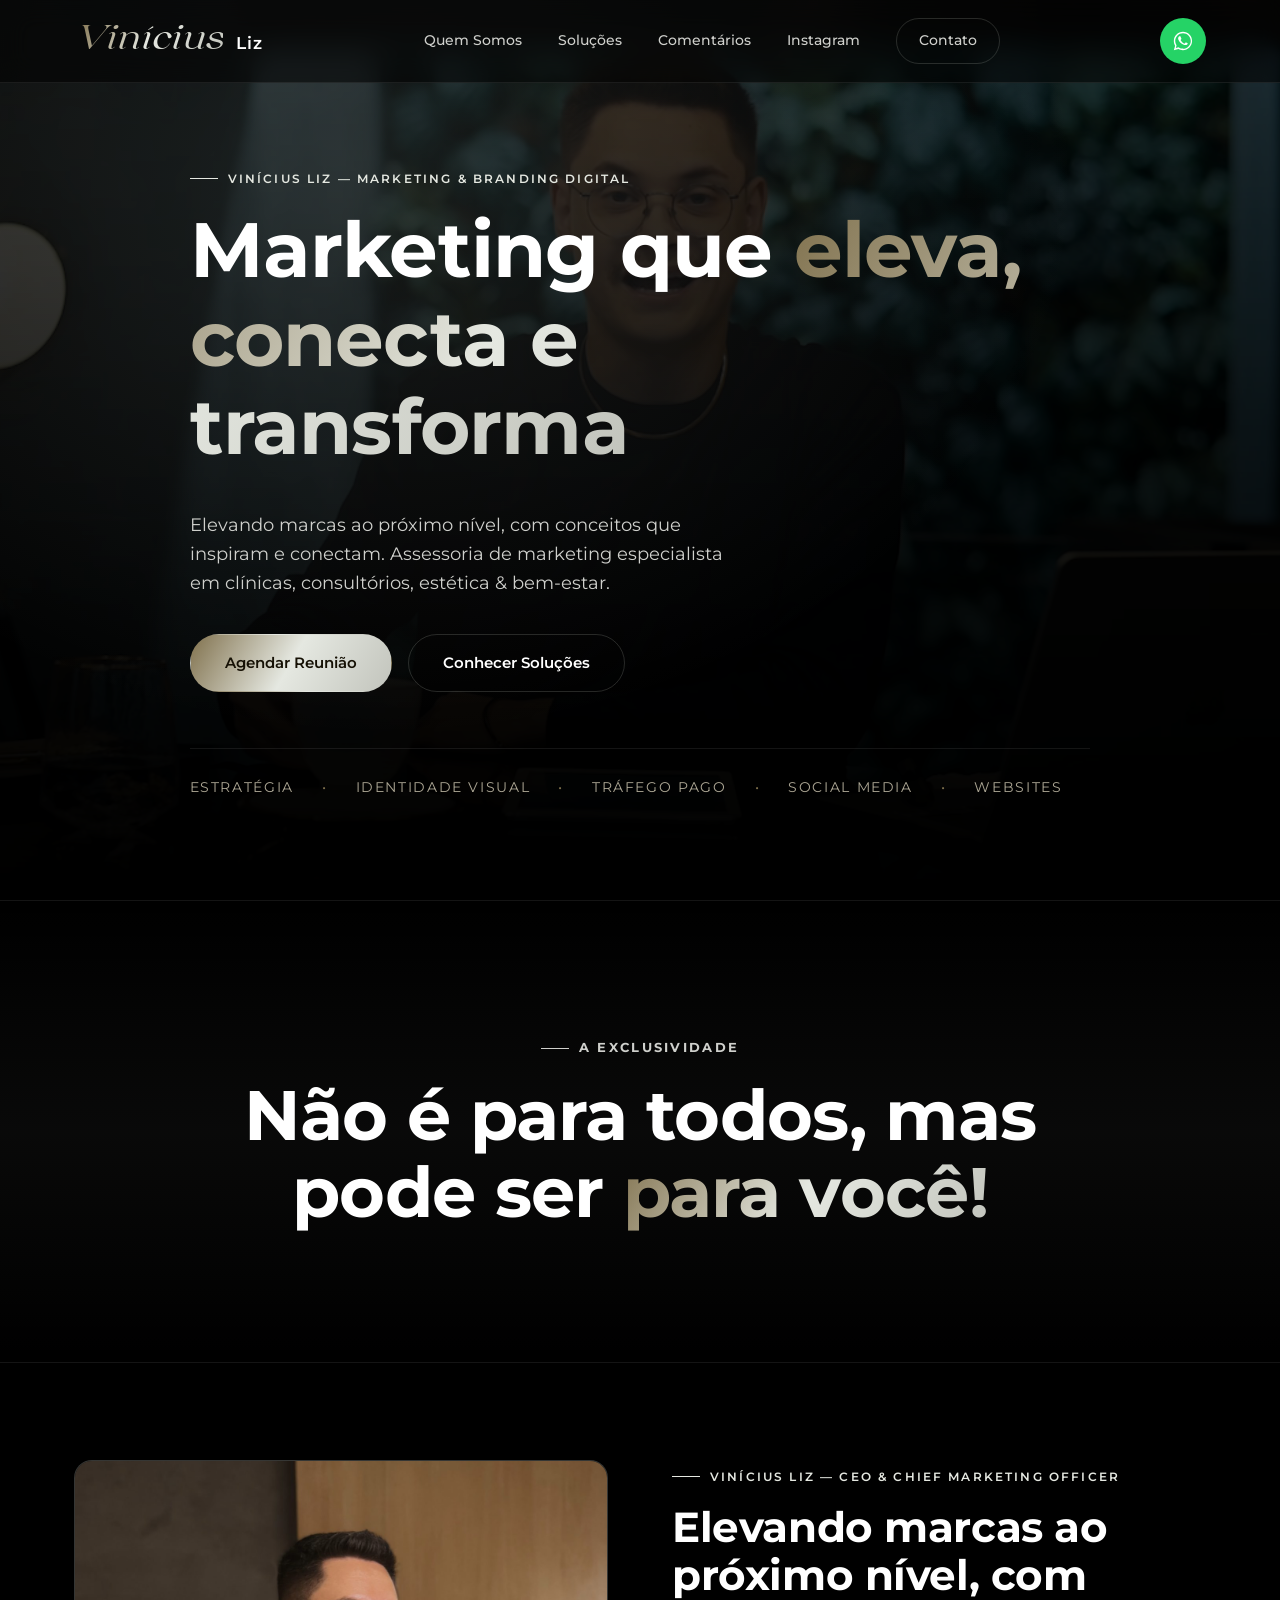
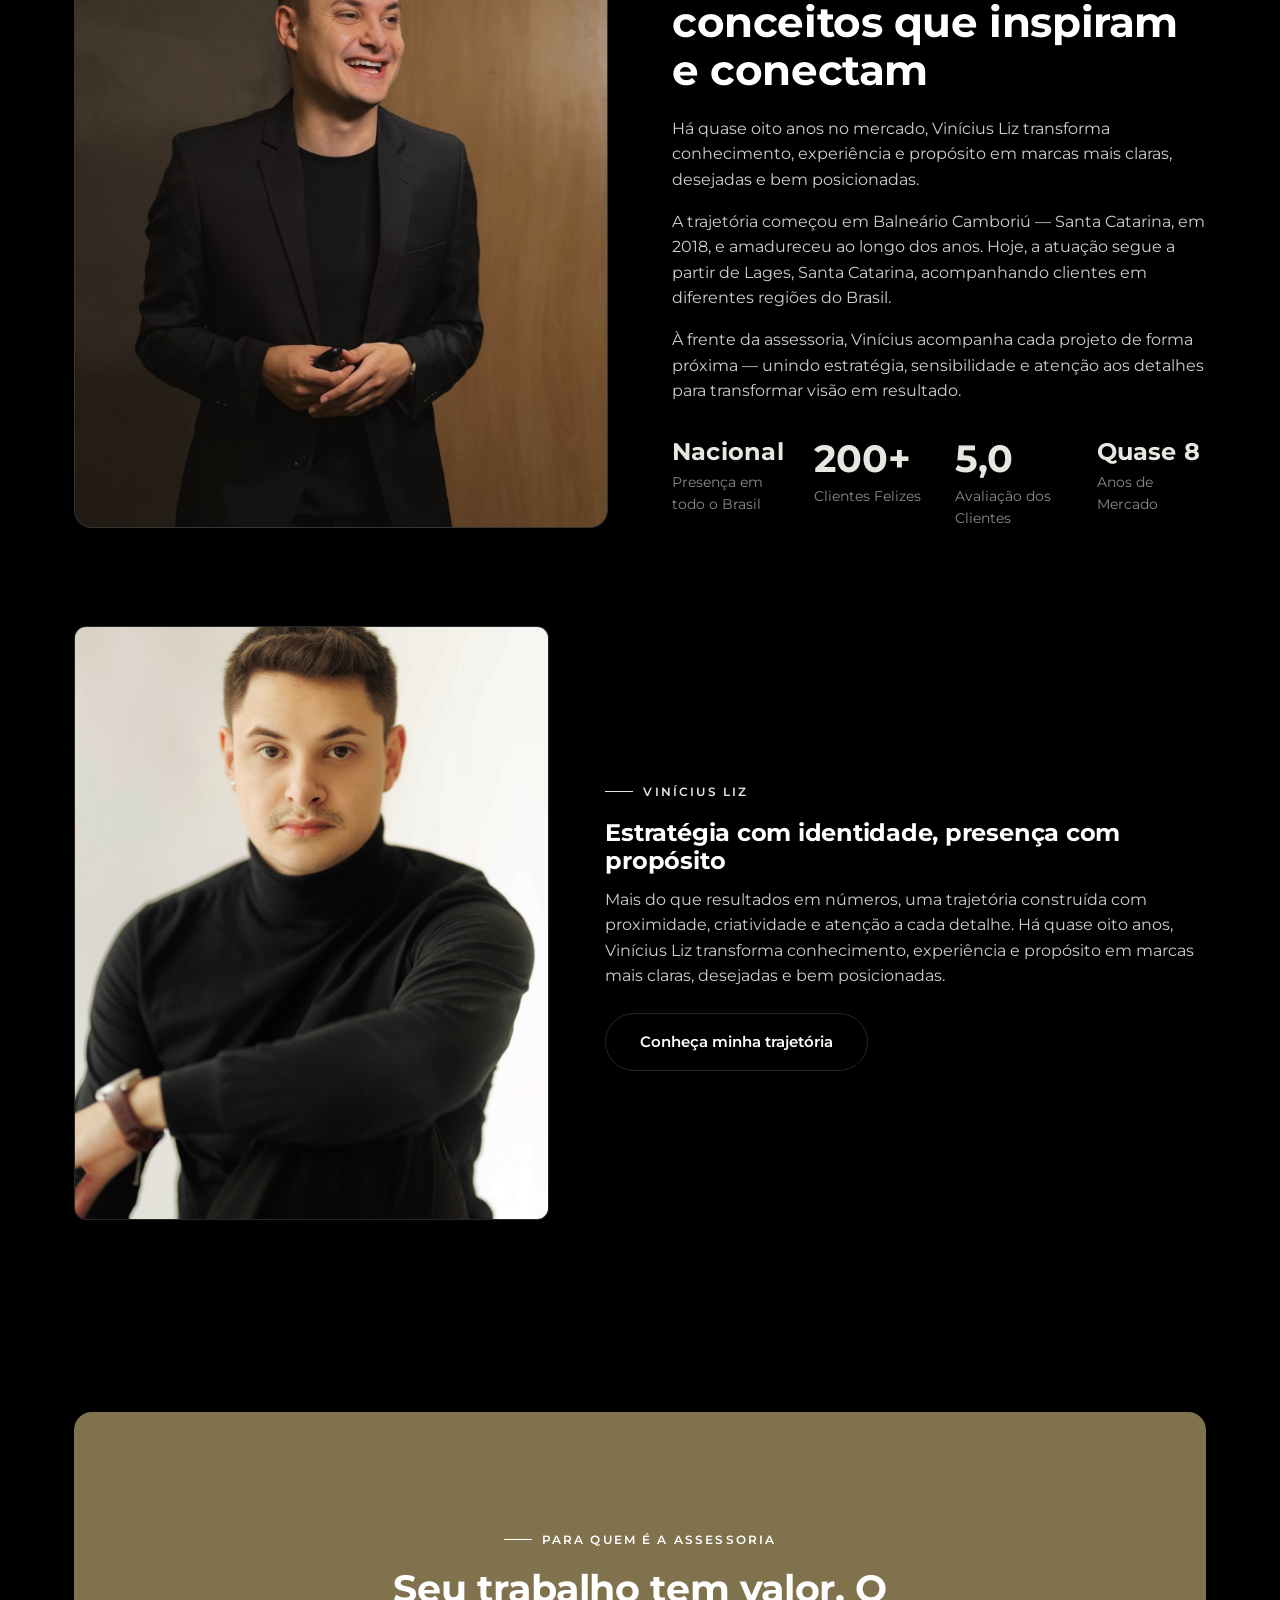
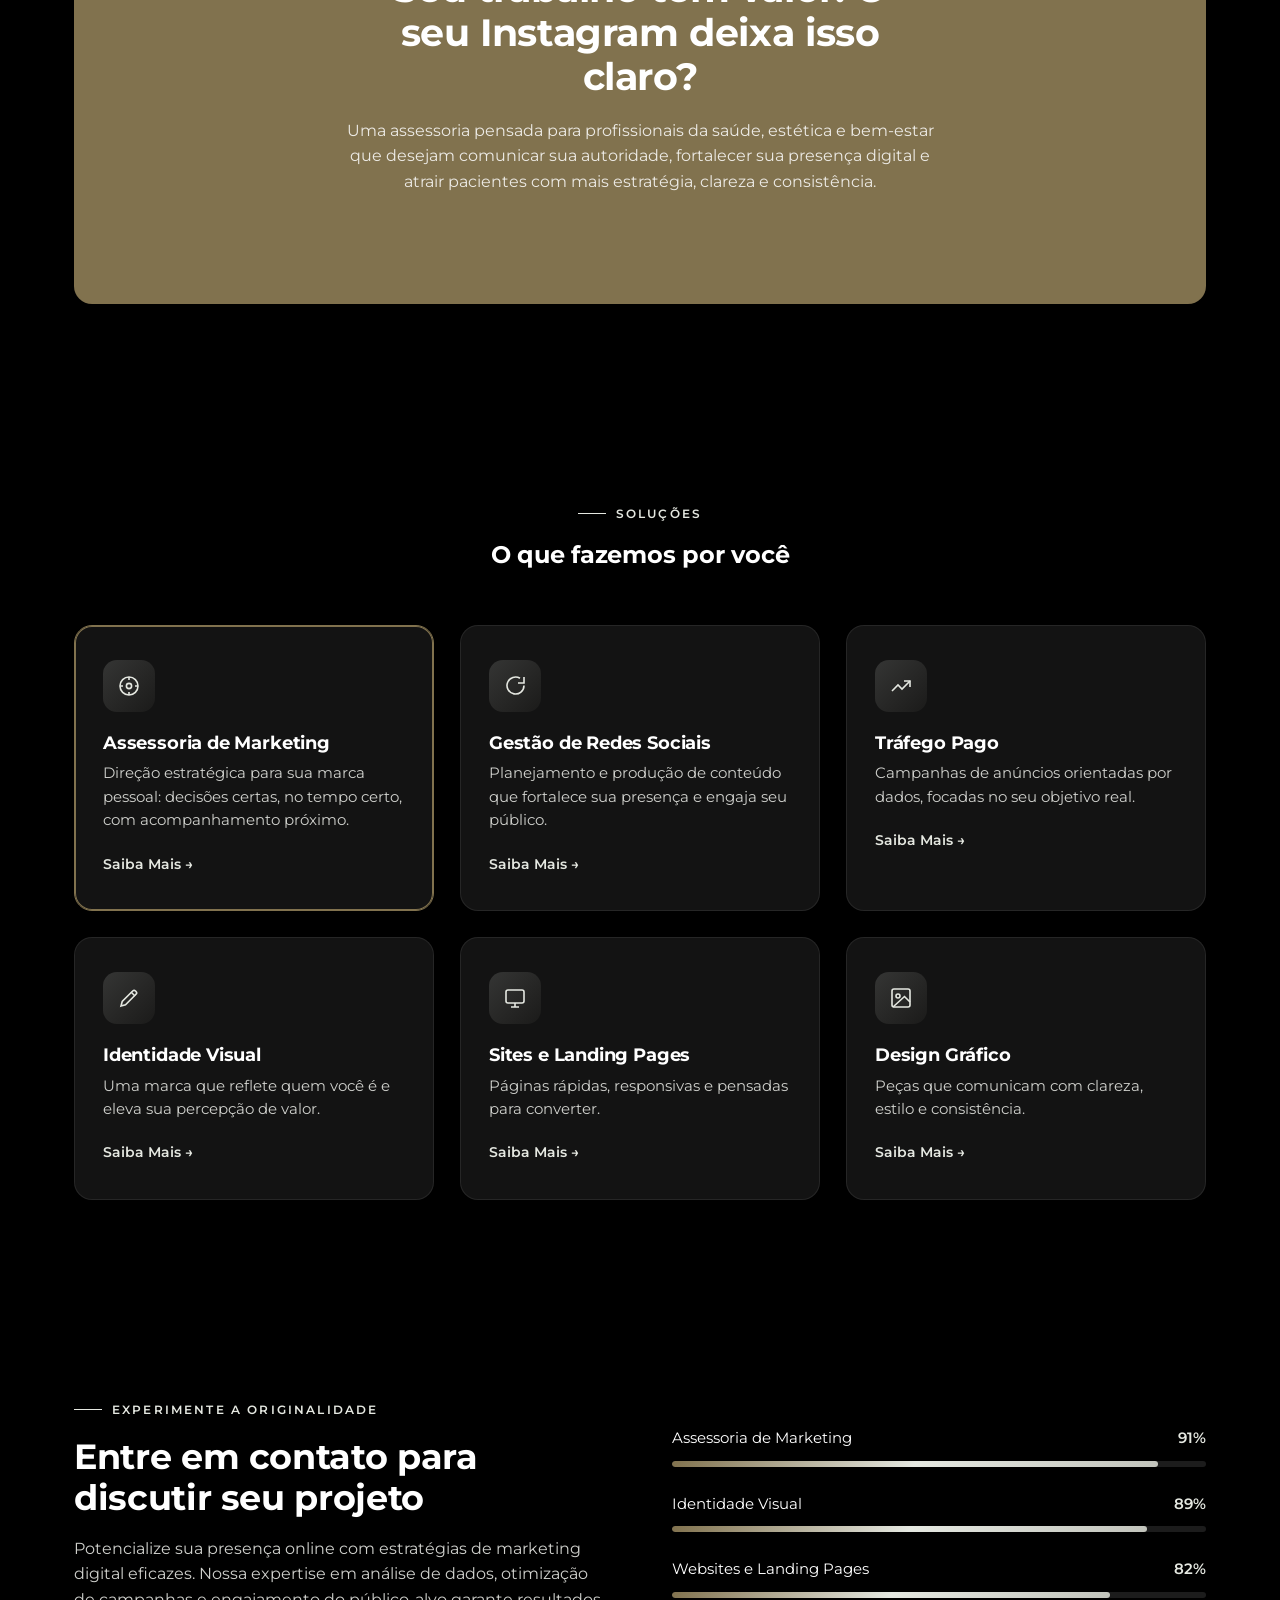
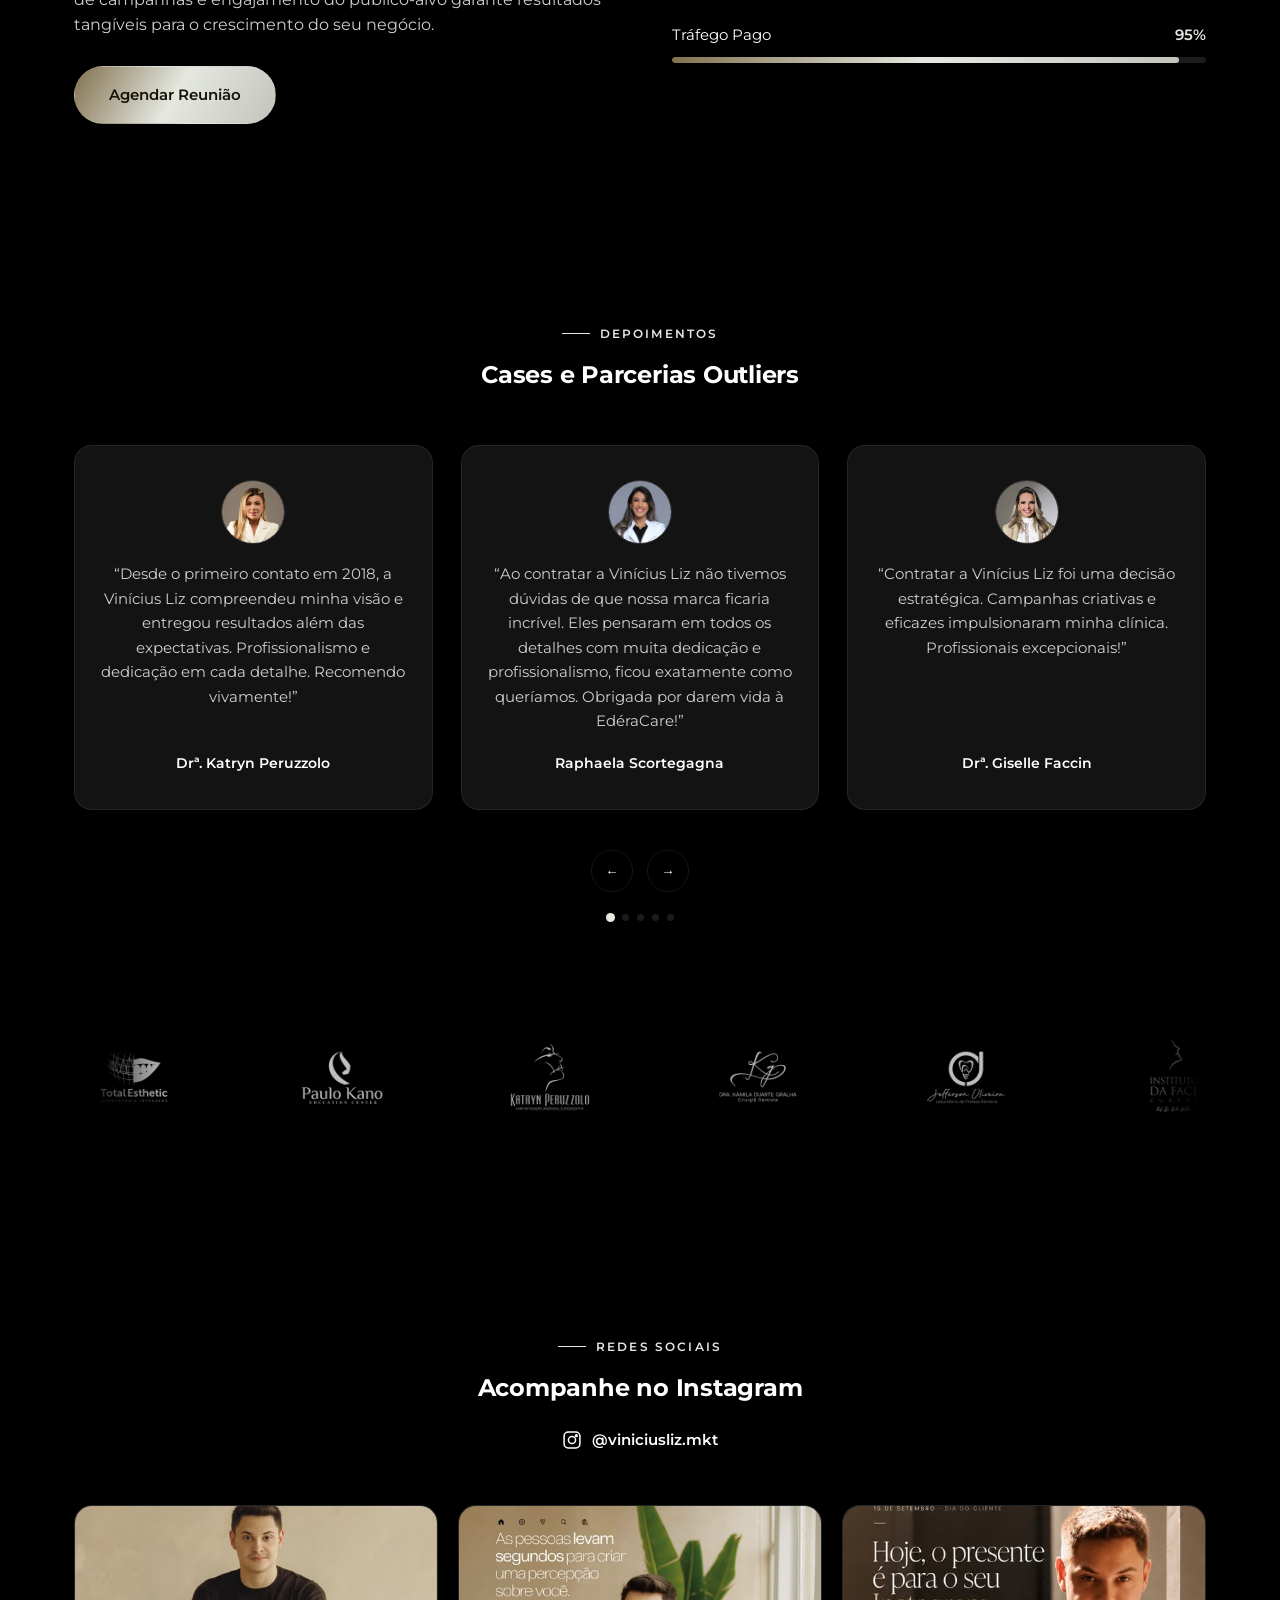
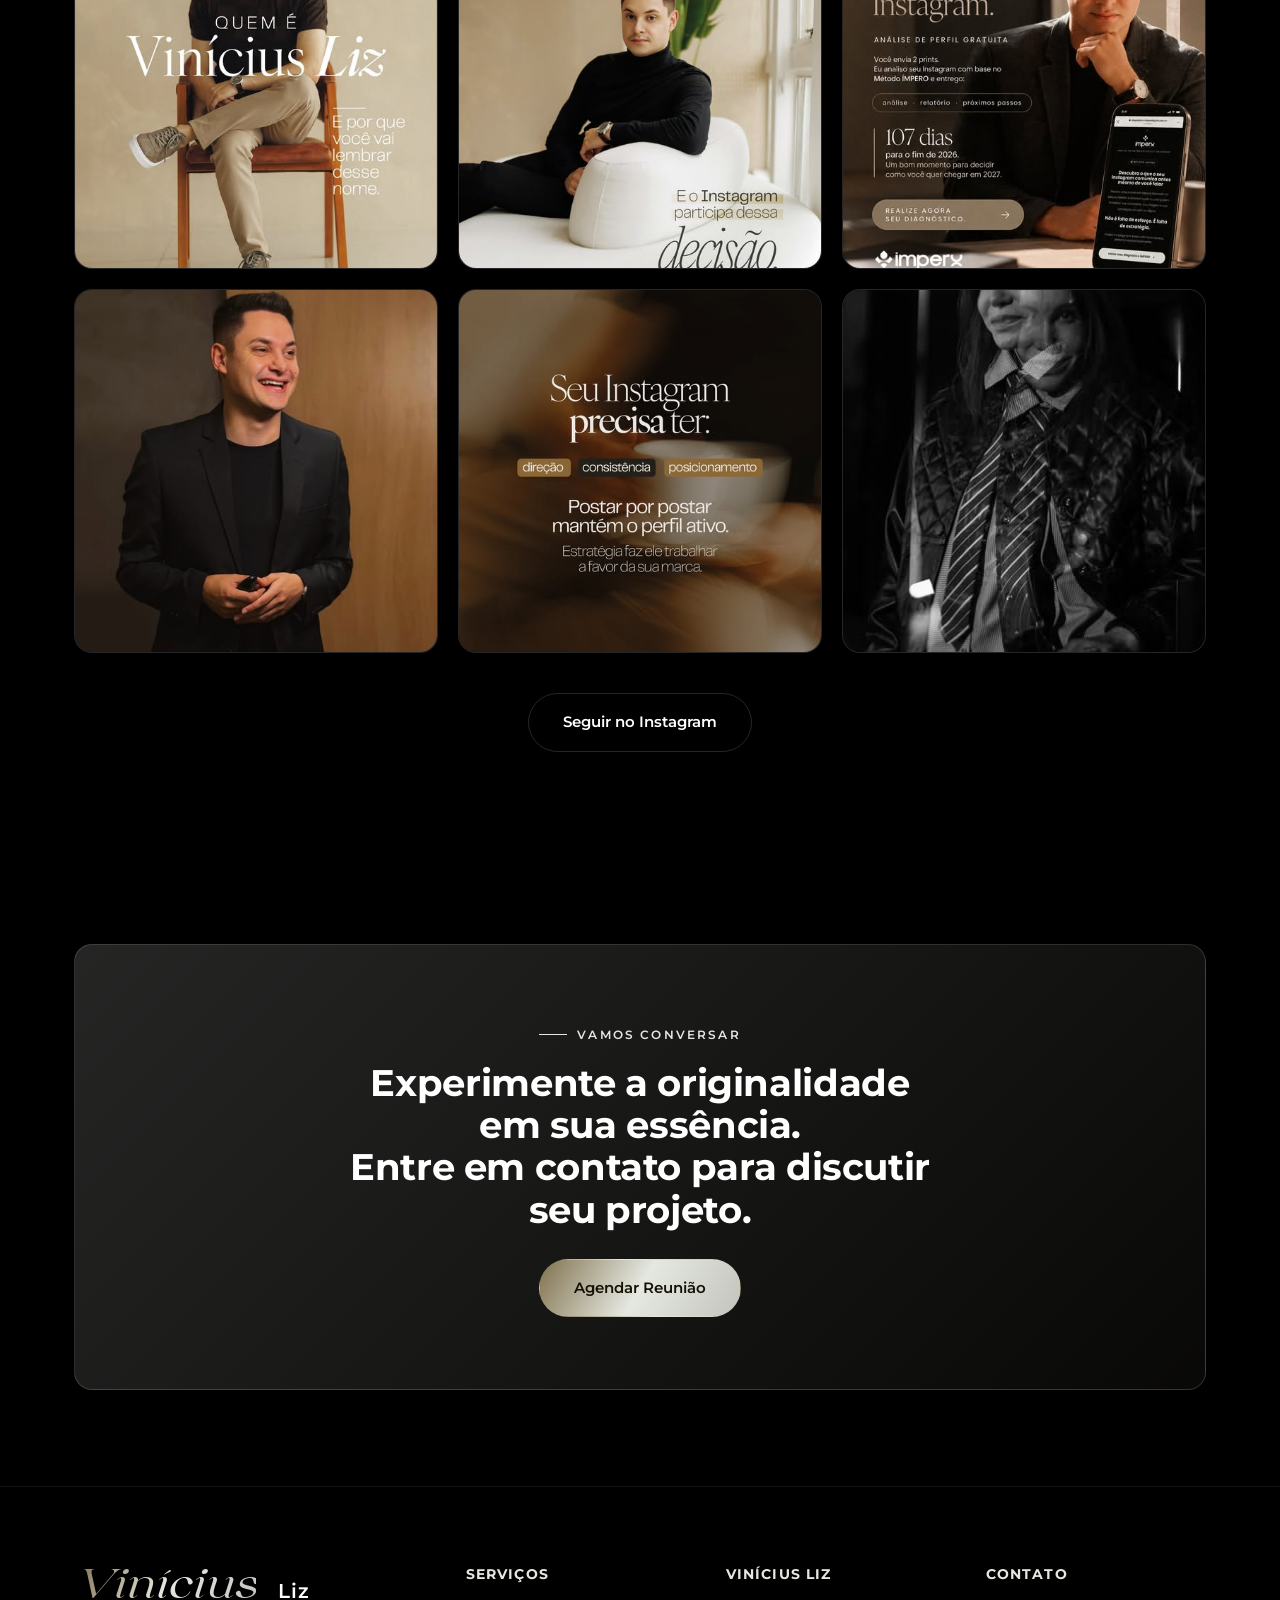
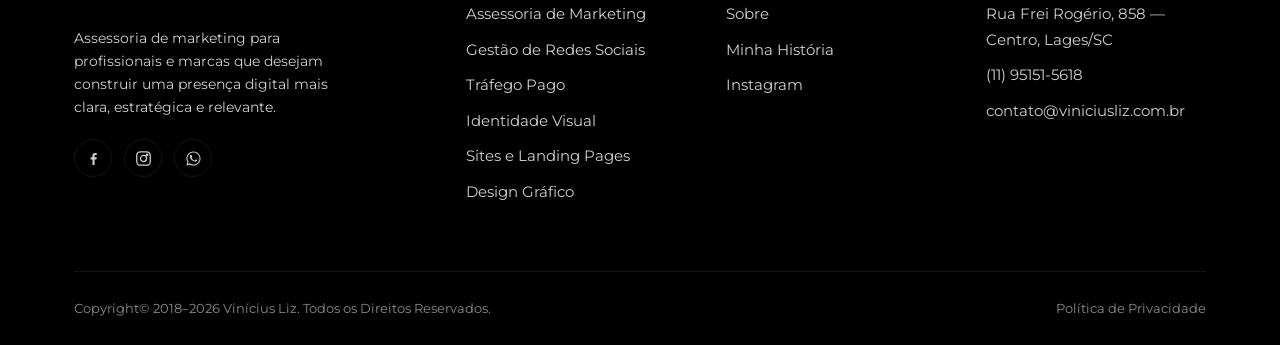
==== index.html @ 7ea15d1f "Aplica correcoes do briefing: fonte Montserrat, secoes exclusividade/numeros/sobre/publico/solucoes " ====
<!doctype html>
<html lang="pt-BR">
<head>
<meta charset="UTF-8">
<meta name="viewport" content="width=device-width, initial-scale=1">
<title>Vinícius Liz — Marketing &amp; Branding Digital</title>
<meta name="description" content="Boutique especialista em Gestão de Marketing para Clínicas, Consultórios, Estética &amp; Bem-estar. Estratégia, identidade visual e presença digital com excelência.">
<link rel="icon" href="/assets/brand/favicon-32.png" sizes="32x32">
<link rel="apple-touch-icon" href="/assets/brand/apple-touch-icon.png">
<link rel="preconnect" href="https://fonts.googleapis.com">
<link rel="preconnect" href="https://fonts.gstatic.com" crossorigin>
<link href="https://fonts.googleapis.com/css2?family=Montserrat:wght@400;500;600;700;800&display=swap" rel="stylesheet">
<link rel="stylesheet" href="/css/style.css">
</head>
<body>

<header class="site-header">
  <div class="container">
    <a href="/" class="brand">
      <span class="brand-script">Vinícius</span><span class="brand-sans">Liz</span>
    </a>
    <nav class="nav-links" id="navLinks">
      <a href="#quem-somos">Quem Somos</a>
      <a href="#solucoes">Soluções</a>
      <a href="#comentarios">Comentários</a>
      <a href="#noticias">Instagram</a>
      <a href="#contato" class="btn btn-outline" style="padding:10px 22px;">Contato</a>
    </nav>
    <div class="header-actions">
      <a class="whatsapp-fab" href="https://wa.me/5511951515618" target="_blank" rel="noopener" aria-label="WhatsApp">
        <svg viewBox="0 0 24 24" fill="currentColor"><path d="M17.5 14.4c-.3-.1-1.7-.8-2-.9-.3-.1-.5-.1-.6.1-.2.3-.7.9-.9 1.1-.1.2-.3.2-.6.1-.3-.1-1.2-.5-2.3-1.5-.9-.8-1.4-1.7-1.6-2-.2-.3 0-.5.1-.6.1-.1.3-.3.4-.5.1-.1.2-.3.2-.4.1-.2 0-.3 0-.5-.1-.1-.6-1.5-.8-2-.2-.5-.4-.4-.6-.4h-.5c-.2 0-.5.1-.7.3-.2.3-.9.9-.9 2.1 0 1.2.9 2.4 1 2.6.1.2 1.8 2.8 4.4 3.8.6.3 1.1.4 1.5.6.6.2 1.2.2 1.6.1.5-.1 1.5-.6 1.7-1.2.2-.6.2-1.1.2-1.2-.1-.1-.3-.2-.6-.3z"/><path d="M12 2C6.5 2 2 6.5 2 12c0 1.8.5 3.6 1.4 5.1L2 22l5-1.3c1.4.8 3.1 1.3 4.9 1.3 5.5 0 10-4.5 10-10S17.5 2 12 2zm0 18.3c-1.6 0-3.2-.4-4.5-1.3l-.3-.2-3 .8.8-2.9-.2-.3C3.9 15.1 3.5 13.6 3.5 12c0-4.7 3.8-8.5 8.5-8.5s8.5 3.8 8.5 8.5-3.8 8.5-8.5 8.5z"/></svg>
      </a>
      <button class="nav-toggle" id="navToggle" aria-label="Menu">☰</button>
    </div>
  </div>
</header>

<!-- HERO -->
<section class="hero">
  <video autoplay muted loop playsinline poster="/assets/uploads/2024/06/IMG_LZ-1536x1075.avif">
    <source src="/assets/uploads/2024/06/Institucional-Vinicius.webm" type="video/webm">
  </video>
  <div class="container">
    <div class="eyebrow reveal">Vinícius Liz — Marketing &amp; Branding Digital</div>
    <h1 class="reveal">Marketing que <span class="gold-text">eleva, conecta e transforma</span></h1>
    <p class="lead reveal">Elevando marcas ao próximo nível, com conceitos que inspiram e conectam. Assessoria de marketing especialista em clínicas, consultórios, estética &amp; bem-estar.</p>
    <div class="hero-cta reveal">
      <a href="#contato" class="btn btn-gold">Agendar Reunião</a>
      <a href="#solucoes" class="btn btn-outline">Conhecer Soluções</a>
    </div>
    <div class="hero-tagline-strip reveal">
      <span>Estratégia</span><span>Identidade Visual</span><span>Tráfego Pago</span><span>Social Media</span><span>Websites</span>
    </div>
  </div>
</section>

<!-- EXCLUSIVIDADE -->
<section class="exclusive">
  <div class="container">
    <div class="eyebrow" style="justify-content:center;">A exclusividade</div>
    <h2 class="reveal">Não é para todos, mas<br>pode ser <span class="gold-text">para você!</span></h2>
  </div>
</section>

<!-- QUEM SOMOS -->
<section id="quem-somos">
  <div class="container about">
    <div class="about-media reveal">
      <img src="/assets/uploads/2026/09/vinicius-01-blazer-preto.jpg" alt="Vinícius Liz" loading="lazy">
    </div>
    <div class="reveal">
      <div class="eyebrow">Vinícius Liz — CEO &amp; Chief Marketing Officer</div>
      <h2>Elevando marcas ao próximo nível, com conceitos que inspiram e conectam</h2>
      <p>Há quase oito anos no mercado, Vinícius Liz transforma conhecimento, experiência e propósito em marcas mais claras, desejadas e bem posicionadas.</p>
      <p>A trajetória começou em Balneário Camboriú — Santa Catarina, em 2018, e amadureceu ao longo dos anos. Hoje, a atuação segue a partir de Lages, Santa Catarina, acompanhando clientes em diferentes regiões do Brasil.</p>
      <p>À frente da assessoria, Vinícius acompanha cada projeto de forma próxima — unindo estratégia, sensibilidade e atenção aos detalhes para transformar visão em resultado.</p>
      <div class="stat-row">
        <div class="stat"><div class="num num-text">Nacional</div><div class="label">Presença em todo o Brasil</div></div>
        <div class="stat"><div class="num"><span class="counter" data-to="200" data-suffix="+">0</span></div><div class="label">Clientes Felizes</div></div>
        <div class="stat"><div class="num"><span class="counter" data-to="5" data-decimals="1" data-suffix="">0</span></div><div class="label">Avaliação dos Clientes</div></div>
        <div class="stat"><div class="num num-text">Quase 8</div><div class="label">Anos de Mercado</div></div>
      </div>
    </div>
  </div>
</section>

<!-- PRESENÇA / EDITORIAL -->
<section style="padding-top:0;">
  <div class="container about-editorial">
    <div class="about-editorial-media reveal">
      <img src="/assets/uploads/2026/09/vinicius-05-gola-alta.jpg" alt="Vinícius Liz" loading="lazy">
    </div>
    <div class="reveal">
      <div class="eyebrow">Vinícius Liz</div>
      <h2>Estratégia com identidade, presença com propósito</h2>
      <p>Mais do que resultados em números, uma trajetória construída com proximidade, criatividade e atenção a cada detalhe. Há quase oito anos, Vinícius Liz transforma conhecimento, experiência e propósito em marcas mais claras, desejadas e bem posicionadas.</p>
      <a href="/viniciusliz/" class="btn btn-outline" style="margin-top:8px;">Conheça minha trajetória</a>
    </div>
  </div>
</section>

<!-- PERFIL DE CLIENTES -->
<section>
  <div class="container">
    <div class="profile-section reveal">
      <div class="container">
        <div class="eyebrow" style="justify-content:center;">Para quem é a assessoria</div>
        <h2>Seu trabalho tem valor. O seu Instagram deixa isso claro?</h2>
        <p style="max-width:56ch;margin:18px auto 0;">Uma assessoria pensada para profissionais da saúde, estética e bem-estar que desejam comunicar sua autoridade, fortalecer sua presença digital e atrair pacientes com mais estratégia, clareza e consistência.</p>
      </div>
    </div>
  </div>
</section>

<!-- SOLUÇÕES / SERVIÇOS -->
<section id="solucoes">
  <div class="container">
    <div class="section-head center reveal">
      <div class="eyebrow" style="justify-content:center;">Soluções</div>
      <h2>O que fazemos por você</h2>
    </div>
    <div class="services-grid">
      <div class="service-card featured reveal">
        <div class="service-icon"><svg viewBox="0 0 24 24" fill="none" stroke="currentColor" stroke-width="1.6"><circle cx="12" cy="12" r="9"/><circle cx="12" cy="12" r="2.6"/><path d="M12 3v3M12 18v3M3 12h3M18 12h3"/></svg></div>
        <h3>Assessoria de Marketing</h3>
        <p>Direção estratégica para sua marca pessoal: decisões certas, no tempo certo, com acompanhamento próximo.</p>
        <a class="more" href="#contato">Saiba Mais →</a>
      </div>
      <div class="service-card reveal">
        <div class="service-icon"><svg viewBox="0 0 24 24" fill="none" stroke="currentColor" stroke-width="1.6"><path d="M21 11.5a8.5 8.5 0 1 1-4-7.2"/><path d="M21 3v6h-6"/></svg></div>
        <h3>Gestão de Redes Sociais</h3>
        <p>Planejamento e produção de conteúdo que fortalece sua presença e engaja seu público.</p>
        <a class="more" href="#contato">Saiba Mais →</a>
      </div>
      <div class="service-card reveal">
        <div class="service-icon"><svg viewBox="0 0 24 24" fill="none" stroke="currentColor" stroke-width="1.6"><path d="M3 17l6-6 4 4 8-8"/><path d="M15 7h6v6"/></svg></div>
        <h3>Tráfego Pago</h3>
        <p>Campanhas de anúncios orientadas por dados, focadas no seu objetivo real.</p>
        <a class="more" href="#contato">Saiba Mais →</a>
      </div>
      <div class="service-card reveal">
        <div class="service-icon"><svg viewBox="0 0 24 24" fill="none" stroke="currentColor" stroke-width="1.6"><path d="M4 20l4.5-1.2L19 8.3a2 2 0 0 0 0-2.8l-.5-.5a2 2 0 0 0-2.8 0L5.2 15.5 4 20z"/><path d="M14 6l4 4"/></svg></div>
        <h3>Identidade Visual</h3>
        <p>Uma marca que reflete quem você é e eleva sua percepção de valor.</p>
        <a class="more" href="#contato">Saiba Mais →</a>
      </div>
      <div class="service-card reveal">
        <div class="service-icon"><svg viewBox="0 0 24 24" fill="none" stroke="currentColor" stroke-width="1.6"><rect x="3" y="4" width="18" height="13" rx="2"/><path d="M8 21h8M12 17v4"/></svg></div>
        <h3>Sites e Landing Pages</h3>
        <p>Páginas rápidas, responsivas e pensadas para converter.</p>
        <a class="more" href="#contato">Saiba Mais →</a>
      </div>
      <div class="service-card reveal">
        <div class="service-icon"><svg viewBox="0 0 24 24" fill="none" stroke="currentColor" stroke-width="1.6"><rect x="3" y="3" width="18" height="18" rx="2"/><circle cx="9" cy="10" r="2"/><path d="M21 16l-5.5-5.5L4 21"/></svg></div>
        <h3>Design Gráfico</h3>
        <p>Peças que comunicam com clareza, estilo e consistência.</p>
        <a class="more" href="#contato">Saiba Mais →</a>
      </div>
    </div>
  </div>
</section>

<!-- EXPERTISE / SKILLS -->
<section>
  <div class="container skills-wrap">
    <div class="reveal">
      <div class="eyebrow">Experimente a originalidade</div>
      <h2 style="font-size:clamp(1.6rem,3vw,2.2rem);">Entre em contato para discutir seu projeto</h2>
      <p>Potencialize sua presença online com estratégias de marketing digital eficazes. Nossa expertise em análise de dados, otimização de campanhas e engajamento do público-alvo garante resultados tangíveis para o crescimento do seu negócio.</p>
      <a href="#contato" class="btn btn-gold" style="margin-top:12px;">Agendar Reunião</a>
    </div>
    <div class="reveal">
      <div class="skill">
        <div class="skill-top"><span>Assessoria de Marketing</span><span class="pct">91%</span></div>
        <div class="skill-track"><div class="skill-fill" data-pct="91"></div></div>
      </div>
      <div class="skill">
        <div class="skill-top"><span>Identidade Visual</span><span class="pct">89%</span></div>
        <div class="skill-track"><div class="skill-fill" data-pct="89"></div></div>
      </div>
      <div class="skill">
        <div class="skill-top"><span>Websites e Landing Pages</span><span class="pct">82%</span></div>
        <div class="skill-track"><div class="skill-fill" data-pct="82"></div></div>
      </div>
      <div class="skill">
        <div class="skill-top"><span>Tráfego Pago</span><span class="pct">95%</span></div>
        <div class="skill-track"><div class="skill-fill" data-pct="95"></div></div>
      </div>
    </div>
  </div>
</section>

<!-- TESTIMONIALS -->
<section id="comentarios" class="testimonials">
  <div class="container">
    <div class="section-head center reveal">
      <div class="eyebrow" style="justify-content:center;">Depoimentos</div>
      <h2>Cases e Parcerias Outliers</h2>
    </div>
    <div class="t-viewport reveal">
      <div class="t-track">
        <div class="t-card">
          <img src="/assets/uploads/2024/03/Dra-Katryn.jpg" alt="Drª. Katryn Peruzzolo">
          <p class="t-quote">“Desde o primeiro contato em 2018, a Vinícius Liz compreendeu minha visão e entregou resultados além das expectativas. Profissionalismo e dedicação em cada detalhe. Recomendo vivamente!”</p>
          <span class="t-name">Drª. Katryn Peruzzolo</span>
        </div>
        <div class="t-card">
          <img src="/assets/uploads/2025/04/amostras-254-copiar.avif" alt="Raphaela Scortegagna">
          <p class="t-quote">“Ao contratar a Vinícius Liz não tivemos dúvidas de que nossa marca ficaria incrível. Eles pensaram em todos os detalhes com muita dedicação e profissionalismo, ficou exatamente como queríamos. Obrigada por darem vida à EdéraCare!”</p>
          <span class="t-name">Raphaela Scortegagna</span>
        </div>
        <div class="t-card">
          <img src="/assets/uploads/2024/03/Dra-Giselle-Faccin.jpg" alt="Drª. Giselle Faccin">
          <p class="t-quote">“Contratar a Vinícius Liz foi uma decisão estratégica. Campanhas criativas e eficazes impulsionaram minha clínica. Profissionais excepcionais!”</p>
          <span class="t-name">Drª. Giselle Faccin</span>
        </div>
        <div class="t-card">
          <img src="/assets/uploads/2024/03/Alessandra-Tonholo.jpg" alt="Alessandra Tonholo">
          <p class="t-quote">“A equipe foi ágil, profissional e sempre disposta a ir além para garantir o sucesso do projeto da minha marca NatuAle. Recomendo sem hesitar!”</p>
          <span class="t-name">Alessandra Tonholo</span>
        </div>
        <div class="t-card">
          <img src="/assets/uploads/2024/03/Dra-Sandra-Diez.jpg" alt="Drª. Sandra Sedrez">
          <p class="t-quote">“Experiência além das expectativas. Sua expertise e criatividade foram fundamentais para transformar nossa visão em realidade.”</p>
          <span class="t-name">Drª. Sandra Sedrez</span>
        </div>
        <div class="t-card">
          <img src="/assets/uploads/2024/03/Dra-Tatiane-Granzzoto.jpg" alt="Drª. Tatiana Granzotto">
          <p class="t-quote">“Trabalhar com a equipe da Vinícius Liz foi uma experiência incrível! Desde o primeiro contato, fui impressionada com a atenção aos detalhes, profissionalismo e dedicação em entender as necessidades da nossa clínica.”</p>
          <span class="t-name">Drª. Tatiana Granzotto</span>
        </div>
        <div class="t-card">
          <img src="/assets/uploads/2024/10/WhatsApp-Image-2024-10-20-at-14.41.20-jpeg-e1729448984580.avif" alt="Tatiane Duarte">
          <p class="t-quote">“Estou muito feliz com o resultado! Agradeço imensamente pelo trabalho impecável e todo o suporte. Fiquei encantada com o cuidado e dedicação de toda a equipe.”</p>
          <span class="t-name">Tatiane Duarte</span>
        </div>
      </div>
    </div>
    <div class="slider-nav">
      <button data-slider-prev aria-label="Anterior">←</button>
      <button data-slider-next aria-label="Próximo">→</button>
    </div>
    <div class="slider-dots"></div>
  </div>
</section>

<!-- LOGO MARQUEE -->
<section style="padding-top:0;">
  <div class="container">
    <div class="logo-marquee reveal">
      <div class="logo-track">
        <img src="/assets/uploads/2024/02/0016_Logo-Total-Esthetic-Chapada-Branca.png" alt="">
        <img src="/assets/uploads/2024/02/0021_Logo-Paulo-Kano-Vertical.png" alt="">
        <img src="/assets/uploads/2024/02/0030_Logo-Katryn-Peruzzolo_Oficial-Vertical-Branca.png" alt="">
        <img src="/assets/uploads/2024/02/0031_Logo-Kamila-Gralha-Branco-copia.png" alt="">
        <img src="/assets/uploads/2024/02/0032_Logo-Jefferson-Oliveira-Oficial-Branca.png" alt="">
        <img src="/assets/uploads/2024/02/0033_Logo-Instituto-da-Face-Branco.png" alt="">
        <img src="/assets/uploads/2024/02/0034_Logo-Idealle-Vertical-Branco.png" alt="">
        <img src="/assets/uploads/2024/02/0039_Logo-Faciallis-Branco.png" alt="">
        <img src="/assets/uploads/2024/02/0041_Logo-Digilab_Branco.png" alt="">
        <img src="/assets/uploads/2024/02/0049_LOGO-BRANCA-PNG.png" alt="">
        <img src="/assets/uploads/2024/02/0050_LOGO-BRANCA-2.png" alt="">
        <img src="/assets/uploads/2024/02/0062_COI-Logo-Branca.png" alt="">
        <!-- repeat for seamless loop -->
        <img src="/assets/uploads/2024/02/0016_Logo-Total-Esthetic-Chapada-Branca.png" alt="">
        <img src="/assets/uploads/2024/02/0021_Logo-Paulo-Kano-Vertical.png" alt="">
        <img src="/assets/uploads/2024/02/0030_Logo-Katryn-Peruzzolo_Oficial-Vertical-Branca.png" alt="">
        <img src="/assets/uploads/2024/02/0031_Logo-Kamila-Gralha-Branco-copia.png" alt="">
        <img src="/assets/uploads/2024/02/0032_Logo-Jefferson-Oliveira-Oficial-Branca.png" alt="">
        <img src="/assets/uploads/2024/02/0033_Logo-Instituto-da-Face-Branco.png" alt="">
        <img src="/assets/uploads/2024/02/0034_Logo-Idealle-Vertical-Branco.png" alt="">
        <img src="/assets/uploads/2024/02/0039_Logo-Faciallis-Branco.png" alt="">
        <img src="/assets/uploads/2024/02/0041_Logo-Digilab_Branco.png" alt="">
        <img src="/assets/uploads/2024/02/0049_LOGO-BRANCA-PNG.png" alt="">
        <img src="/assets/uploads/2024/02/0050_LOGO-BRANCA-2.png" alt="">
        <img src="/assets/uploads/2024/02/0062_COI-Logo-Branca.png" alt="">
      </div>
    </div>
  </div>
</section>

<!-- INSTAGRAM -->
<section id="noticias">
  <div class="container">
    <div class="section-head center reveal">
      <div class="eyebrow" style="justify-content:center;">Redes Sociais</div>
      <h2>Acompanhe no Instagram</h2>
      <a class="insta-handle" href="https://www.instagram.com/viniciusliz.mkt/" target="_blank" rel="noopener">
        <svg viewBox="0 0 24 24" fill="none" stroke="currentColor" stroke-width="1.8"><rect x="2.5" y="2.5" width="19" height="19" rx="5"/><circle cx="12" cy="12" r="4.3"/><circle cx="17.2" cy="6.8" r="1"/></svg>
        @viniciusliz.mkt
      </a>
    </div>
    <div class="insta-grid">
      <a class="insta-card reveal" href="https://www.instagram.com/viniciusliz.mkt/p/DIjv0DFStsR/" target="_blank" rel="noopener">
        <img src="/assets/uploads/2026/09/instagram/post1.jpg" alt="Post do Instagram de Vinícius Liz" loading="lazy">
        <span class="insta-overlay"><svg viewBox="0 0 24 24" fill="none" stroke="currentColor" stroke-width="1.8"><rect x="2.5" y="2.5" width="19" height="19" rx="5"/><circle cx="12" cy="12" r="4.3"/><circle cx="17.2" cy="6.8" r="1"/></svg> Ver post</span>
      </a>
      <a class="insta-card reveal" href="https://www.instagram.com/viniciusliz.mkt/p/DYr74D8jizl/" target="_blank" rel="noopener">
        <img src="/assets/uploads/2026/09/instagram/post2.jpg" alt="Post do Instagram de Vinícius Liz" loading="lazy">
        <span class="insta-overlay"><svg viewBox="0 0 24 24" fill="none" stroke="currentColor" stroke-width="1.8"><rect x="2.5" y="2.5" width="19" height="19" rx="5"/><circle cx="12" cy="12" r="4.3"/><circle cx="17.2" cy="6.8" r="1"/></svg> Ver post</span>
      </a>
      <a class="insta-card reveal" href="https://www.instagram.com/viniciusliz.mkt/p/DdUMGmrRL5v/" target="_blank" rel="noopener">
        <img src="/assets/uploads/2026/09/instagram/post3.jpg" alt="Post do Instagram de Vinícius Liz" loading="lazy">
        <span class="insta-overlay"><svg viewBox="0 0 24 24" fill="none" stroke="currentColor" stroke-width="1.8"><rect x="2.5" y="2.5" width="19" height="19" rx="5"/><circle cx="12" cy="12" r="4.3"/><circle cx="17.2" cy="6.8" r="1"/></svg> Ver post</span>
      </a>
      <a class="insta-card reveal" href="https://www.instagram.com/viniciusliz.mkt/p/DZn7A0NkaVz/" target="_blank" rel="noopener">
        <img src="/assets/uploads/2026/09/instagram/post4.jpg" alt="Post do Instagram de Vinícius Liz" loading="lazy">
        <span class="insta-overlay"><svg viewBox="0 0 24 24" fill="none" stroke="currentColor" stroke-width="1.8"><rect x="2.5" y="2.5" width="19" height="19" rx="5"/><circle cx="12" cy="12" r="4.3"/><circle cx="17.2" cy="6.8" r="1"/></svg> Ver post</span>
      </a>
      <a class="insta-card reveal" href="https://www.instagram.com/viniciusliz.mkt/p/DdCmpXezKU3/" target="_blank" rel="noopener">
        <img src="/assets/uploads/2026/09/instagram/post5.jpg" alt="Post do Instagram de Vinícius Liz" loading="lazy">
        <span class="insta-overlay"><svg viewBox="0 0 24 24" fill="none" stroke="currentColor" stroke-width="1.8"><rect x="2.5" y="2.5" width="19" height="19" rx="5"/><circle cx="12" cy="12" r="4.3"/><circle cx="17.2" cy="6.8" r="1"/></svg> Ver post</span>
      </a>
      <a class="insta-card reveal" href="https://www.instagram.com/anielmusafotografo/reel/DW4o64jkfQh/" target="_blank" rel="noopener">
        <img src="/assets/uploads/2026/09/instagram/post6.jpg" alt="Post do Instagram de Vinícius Liz" loading="lazy">
        <span class="insta-overlay"><svg viewBox="0 0 24 24" fill="none" stroke="currentColor" stroke-width="1.8"><rect x="2.5" y="2.5" width="19" height="19" rx="5"/><circle cx="12" cy="12" r="4.3"/><circle cx="17.2" cy="6.8" r="1"/></svg> Ver post</span>
      </a>
    </div>
    <div class="insta-cta reveal">
      <a href="https://www.instagram.com/viniciusliz.mkt/" target="_blank" rel="noopener" class="btn btn-outline">Seguir no Instagram</a>
    </div>
  </div>
</section>

<!-- CTA -->
<section id="contato">
  <div class="container">
    <div class="cta-band reveal">
      <div class="eyebrow" style="justify-content:center;">Vamos conversar</div>
      <h2>Experimente a originalidade em sua essência.<br>Entre em contato para discutir seu projeto.</h2>
      <a href="https://wa.me/5511951515618" target="_blank" rel="noopener" class="btn btn-gold">Agendar Reunião</a>
    </div>
  </div>
</section>

<footer class="site-footer">
  <div class="container">
    <div class="footer-grid">
      <div class="footer-brand">
        <div class="brand"><span class="brand-script">Vinícius</span><span class="brand-sans">Liz</span></div>
        <p>Assessoria de marketing para profissionais e marcas que desejam construir uma presença digital mais clara, estratégica e relevante.</p>
        <div class="social-row">
          <a href="https://www.facebook.com/people/Impero-Digital/61577204451872/" target="_blank" rel="noopener" aria-label="Facebook"><svg viewBox="0 0 24 24" fill="currentColor"><path d="M13.5 21v-7.6h2.6l.4-3h-3v-1.9c0-.87.24-1.46 1.5-1.46h1.6V4.35C15.9 4.24 15 4.17 14 4.17c-2.1 0-3.5 1.28-3.5 3.63v2.6H8v3h2.5V21h3z"/></svg></a>
          <a href="https://www.instagram.com/viniciusliz.mkt/" target="_blank" rel="noopener" aria-label="Instagram"><svg viewBox="0 0 24 24" fill="none" stroke="currentColor" stroke-width="1.8"><rect x="2.5" y="2.5" width="19" height="19" rx="5"/><circle cx="12" cy="12" r="4.3"/><circle cx="17.2" cy="6.8" r="1"/></svg></a>
          <a href="https://wa.me/5511951515618" target="_blank" rel="noopener" aria-label="WhatsApp"><svg viewBox="0 0 24 24" fill="currentColor"><path d="M17.5 14.4c-.3-.1-1.7-.8-2-.9-.3-.1-.5-.1-.6.1-.2.3-.7.9-.9 1.1-.1.2-.3.2-.6.1-.3-.1-1.2-.5-2.3-1.5-.9-.8-1.4-1.7-1.6-2-.2-.3 0-.5.1-.6.1-.1.3-.3.4-.5.1-.1.2-.3.2-.4.1-.2 0-.3 0-.5-.1-.1-.6-1.5-.8-2-.2-.5-.4-.4-.6-.4h-.5c-.2 0-.5.1-.7.3-.2.3-.9.9-.9 2.1 0 1.2.9 2.4 1 2.6.1.2 1.8 2.8 4.4 3.8.6.3 1.1.4 1.5.6.6.2 1.2.2 1.6.1.5-.1 1.5-.6 1.7-1.2.2-.6.2-1.1.2-1.2-.1-.1-.3-.2-.6-.3z"/><path d="M12 2C6.5 2 2 6.5 2 12c0 1.8.5 3.6 1.4 5.1L2 22l5-1.3c1.4.8 3.1 1.3 4.9 1.3 5.5 0 10-4.5 10-10S17.5 2 12 2zm0 18.3c-1.6 0-3.2-.4-4.5-1.3l-.3-.2-3 .8.8-2.9-.2-.3C3.9 15.1 3.5 13.6 3.5 12c0-4.7 3.8-8.5 8.5-8.5s8.5 3.8 8.5 8.5-3.8 8.5-8.5 8.5z"/></svg></a>
        </div>
      </div>
      <div>
        <h4>Serviços</h4>
        <ul>
          <li><a href="#solucoes">Assessoria de Marketing</a></li>
          <li><a href="#solucoes">Gestão de Redes Sociais</a></li>
          <li><a href="#solucoes">Tráfego Pago</a></li>
          <li><a href="#solucoes">Identidade Visual</a></li>
          <li><a href="#solucoes">Sites e Landing Pages</a></li>
          <li><a href="#solucoes">Design Gráfico</a></li>
        </ul>
      </div>
      <div>
        <h4>Vinícius Liz</h4>
        <ul>
          <li><a href="#quem-somos">Sobre</a></li>
          <li><a href="/viniciusliz/">Minha História</a></li>
          <li><a href="#noticias">Instagram</a></li>
        </ul>
      </div>
      <div>
        <h4>Contato</h4>
        <ul>
          <li><a href="https://www.google.com/maps/search/?api=1&query=Rua+Frei+Rog%C3%A9rio%2C+858+-+Centro%2C+Lages%2FSC" target="_blank" rel="noopener">Rua Frei Rogério, 858 — Centro, Lages/SC</a></li>
          <li><a href="https://wa.me/5511951515618" target="_blank" rel="noopener">(11) 95151-5618</a></li>
          <li><a href="mailto:contato@viniciusliz.com.br">contato@viniciusliz.com.br</a></li>
        </ul>
      </div>
    </div>
    <div class="footer-bottom">
      <span>Copyright© 2018–2026 Vinícius Liz. Todos os Direitos Reservados.</span>
      <div class="legal-links">
        <a href="/politica-de-privacidade/">Política de Privacidade</a>
      </div>
    </div>
  </div>
</footer>

<script src="/js/main.js"></script>
</body>
</html>
---- css/style.css ----
/* ============================================================
   Vinícius Liz — Design system: preto + paleta Jenipapo/Latte/Smoke/Beige
   ============================================================ */

:root{
  --bg:            #000000;
  --bg-soft:       #0a0a0a;
  --surface:       #131313;
  --surface-2:     #1c1c1c;
  --border:        rgba(229,232,225,0.16);
  --border-soft:   rgba(255,255,255,0.08);

  --gold:          #e5e8e1; /* Beige */
  --gold-soft:     #c2c4bc; /* Smoke */
  --bronze:        #aca694; /* Latte */
  --bronze-dark:   #81724e; /* Jenipapo */
  --gold-deep:     #81724e; /* Jenipapo */

  --text:          #ffffff;
  --text-dim:      #cfd0cc;
  --text-mute:     #8a8a86;

  --gold-gradient: linear-gradient(120deg, #81724e 0%, #e5e8e1 50%, #c2c4bc 100%);
  --gold-gradient-soft: linear-gradient(135deg, rgba(229,232,225,0.16), rgba(172,166,148,0.05));

  --radius: 18px;
  --radius-sm: 10px;
  --container: 1180px;
  --ease: cubic-bezier(.16,.84,.44,1);
}

@font-face{
  font-family:'Collingar';
  src: url('/assets/uploads/2025/04/Collingar-Italic.woff2') format('woff2'),
       url('/assets/uploads/2025/04/Collingar-Italic.woff') format('woff'),
       url('/assets/uploads/2025/04/Collingar-Italic.ttf') format('truetype');
  font-weight:400; font-style:italic; font-display:swap;
}

*,*::before,*::after{ box-sizing:border-box; }
html{ scroll-behavior:smooth; }
body{
  margin:0;
  background:var(--bg);
  color:var(--text);
  font-family:'Montserrat', -apple-system, BlinkMacSystemFont, 'Segoe UI', sans-serif;
  font-size:16px;
  line-height:1.6;
  -webkit-font-smoothing:antialiased;
  overflow-x:hidden;
}
img{ max-width:100%; display:block; }
a{ color:inherit; text-decoration:none; }
ul{ margin:0; padding:0; list-style:none; }
h1,h2,h3,h4{
  font-family:'Montserrat', sans-serif;
  font-weight:700;
  line-height:1.15;
  margin:0 0 .5em;
  letter-spacing:-.01em;
}
p{ margin:0 0 1em; color:var(--text-dim); }
.container{ max-width:var(--container); margin:0 auto; padding:0 24px; }
section{ position:relative; padding:96px 0; }
@media (max-width:768px){ section{ padding:64px 0; } }

.eyebrow{
  display:inline-flex; align-items:center; gap:10px;
  font-family:'Montserrat',sans-serif;
  font-size:.75rem; letter-spacing:.18em; text-transform:uppercase;
  color:var(--gold); font-weight:600; margin-bottom:18px;
}
.eyebrow::before{ content:""; width:28px; height:1px; background:var(--gold); display:inline-block; }

.gold-text{
  background:var(--gold-gradient);
  -webkit-background-clip:text; background-clip:text; color:transparent;
}

/* Buttons */
.btn{
  display:inline-flex; align-items:center; justify-content:center; gap:10px;
  padding:16px 34px; border-radius:999px;
  font-family:'Montserrat',sans-serif; font-weight:600; font-size:.95rem;
  border:1px solid transparent; cursor:pointer; transition:all .35s var(--ease);
  white-space:nowrap;
}
.btn-gold{ background:var(--gold-gradient); color:#161105; }
.btn-gold:hover{ transform:translateY(-2px); box-shadow:0 14px 30px -10px rgba(229,232,225,.45); }
.btn-outline{ border-color:var(--border); color:var(--text); background:transparent; }
.btn-outline:hover{ border-color:var(--gold); color:var(--gold); }

/* Header */
.site-header{
  position:fixed; top:0; left:0; right:0; z-index:100;
  padding:18px 0;
  background:rgba(0,0,0,.55);
  backdrop-filter:blur(14px); -webkit-backdrop-filter:blur(14px);
  border-bottom:1px solid var(--border-soft);
  transition:background .3s;
}
.site-header .container{ display:flex; align-items:center; justify-content:space-between; gap:24px; }
.brand{ display:flex; align-items:baseline; gap:11px; }
.brand-script{
  font-family:'Collingar', cursive; font-style:italic; font-size:2.1rem; line-height:1;
  background:var(--gold-gradient); -webkit-background-clip:text; background-clip:text; color:transparent;
}
.brand-sans{ font-family:'Montserrat',sans-serif; font-weight:600; font-size:1.05rem; letter-spacing:.06em; color:var(--text); margin-left:2px; }
.brand-tagline{
  display:block; font-family:'Montserrat',sans-serif; font-weight:500; font-size:.6rem;
  letter-spacing:.16em; text-transform:uppercase; color:var(--bronze); margin-top:2px;
}
@media (max-width:400px){ .brand-script{ font-size:1.6rem; } .brand-sans{ font-size:.9rem; } }

.footer-brand .brand{ margin-bottom:18px; }
.footer-brand .brand-script{ font-size:2.6rem; }
.footer-brand .brand{ gap:20px; }
.footer-brand .brand-sans{ font-size:1.25rem; }
.nav-links{ display:flex; align-items:center; gap:36px; }
.nav-links a{
  font-family:'Montserrat',sans-serif; font-size:.9rem; font-weight:500; color:var(--text-dim);
  transition:color .25s; position:relative;
}
.nav-links a:hover{ color:var(--gold); }
.header-actions{ display:flex; align-items:center; gap:18px; }
.whatsapp-fab{
  width:46px; height:46px; border-radius:50%;
  display:flex; align-items:center; justify-content:center;
  background:#25d366; color:#fff; flex-shrink:0;
}
.whatsapp-fab svg{ width:22px; height:22px; }
.nav-toggle{ display:none; background:none; border:none; color:var(--text); font-size:1.6rem; cursor:pointer; }

@media (max-width:900px){
  .nav-links{
    position:fixed; inset:0 0 0 auto; width:min(320px,84vw); height:100vh;
    background:#050505; border-left:1px solid var(--border-soft);
    flex-direction:column; align-items:flex-start; justify-content:center;
    gap:28px; padding:40px; transform:translateX(100%); transition:transform .4s var(--ease);
  }
  .nav-links.open{ transform:translateX(0); }
  .nav-toggle{ display:block; }
}

/* Hero */
.hero{
  min-height:100vh; display:flex; align-items:center; position:relative;
  padding-top:140px; padding-bottom:80px;
  overflow:hidden;
}
.hero video{
  position:absolute; inset:0; width:100%; height:100%; object-fit:cover; z-index:0;
  opacity:.35;
}
.hero::after{
  content:""; position:absolute; inset:0; z-index:1;
  background:radial-gradient(ellipse at 30% 20%, rgba(229,232,225,.10), transparent 55%),
             linear-gradient(180deg, rgba(0,0,0,.35) 0%, rgba(0,0,0,.85) 75%, #000 100%);
}
.hero .container{ position:relative; z-index:2; }
.hero h1{
  font-size:clamp(2.6rem, 6vw, 5rem); color:var(--text); max-width:16ch;
}
.hero .lead{ max-width:46ch; font-size:1.15rem; margin-top:20px; }
.hero-cta{ display:flex; gap:16px; margin-top:36px; flex-wrap:wrap; }
.hero-tagline-strip{
  margin-top:56px; padding-top:28px; border-top:1px solid var(--border-soft);
  display:flex; flex-wrap:wrap; gap:14px 28px; font-family:'Montserrat',sans-serif;
  font-size:.85rem; letter-spacing:.12em; text-transform:uppercase; color:var(--bronze);
}
.hero-tagline-strip span::after{ content:"•"; margin-left:28px; color:var(--gold-deep); }
.hero-tagline-strip span:last-child::after{ content:""; }

/* Exclusividade banner */
.exclusive{
  text-align:center; padding:130px 0; border-top:1px solid var(--border-soft); border-bottom:1px solid var(--border-soft);
  background:linear-gradient(180deg, transparent, rgba(229,232,225,.04), transparent);
}
.exclusive .eyebrow{ font-size:.8rem; font-weight:700; color:var(--text-dim); }
.exclusive .eyebrow::before{ background:var(--text-dim); }
.exclusive h2{ font-size:clamp(2.4rem,5.5vw,4.5rem); max-width:900px; margin:0 auto; line-height:1.1; }
@media (max-width:768px){
  .exclusive{ padding:64px 0; }
  .exclusive h2{ font-size:clamp(2.4rem,8vw,2.75rem); }
}

/* Quem somos */
.about{ display:grid; grid-template-columns:1fr 1fr; gap:64px; align-items:center; }
@media (max-width:880px){ .about{ grid-template-columns:1fr; gap:40px; } }
.about-media{
  border-radius:var(--radius); overflow:hidden; position:relative;
  aspect-ratio:4/5; background:var(--surface);
  border:1px solid var(--border);
}
.about-media video, .about-media img{ width:100%; height:100%; object-fit:cover; }
.play-badge{
  position:absolute; left:50%; top:50%; transform:translate(-50%,-50%);
  width:74px; height:74px; border-radius:50%; border:1px solid rgba(255,255,255,.6);
  display:flex; align-items:center; justify-content:center; color:#fff;
  background:rgba(0,0,0,.25); backdrop-filter:blur(4px);
}
.about h2{ font-size:clamp(1.8rem,3.4vw,2.6rem); }

/* Presença / galeria de fotos */
.photo-grid{ display:grid; grid-template-columns:repeat(3,1fr); gap:28px; margin-top:56px; }
.photo-card{
  background:var(--surface); border:1px solid var(--border-soft); border-radius:var(--radius);
  overflow:hidden; transition:transform .35s var(--ease), border-color .35s;
}
.photo-card:hover{ transform:translateY(-6px); border-color:var(--border); }
.photo-card img{ width:100%; aspect-ratio:4/5; object-fit:cover; display:block; }
.photo-card .photo-caption{
  padding:18px 20px; font-family:'Montserrat',sans-serif; font-size:.9rem; color:var(--text-dim);
}
@media (max-width:900px){ .photo-grid{ grid-template-columns:1fr; max-width:420px; margin-left:auto; margin-right:auto; } }
.photo-grid-single{ grid-template-columns:1fr; max-width:360px; margin-left:auto; margin-right:auto; }

.stat-row{ display:grid; grid-template-columns:repeat(4,1fr); gap:32px; margin-top:36px; }
.stat{ min-width:0; }
.stat .num{ font-family:'Montserrat',sans-serif; font-size:2.4rem; font-weight:700; color:var(--gold); line-height:1; }
.stat .num.num-text{ font-size:1.5rem; letter-spacing:.01em; }
.stat .label{ font-size:.85rem; color:var(--text-mute); margin-top:8px; }
@media (max-width:680px){
  .stat-row{ grid-template-columns:repeat(2,1fr); gap:28px 20px; }
}
.stat-row-2{ grid-template-columns:repeat(2,auto); max-width:420px; gap:56px; }

/* Sobre editorial (2 colunas: 42% foto / 58% conteúdo) */
.about-editorial{ display:grid; grid-template-columns:42% 1fr; gap:56px; align-items:center; }
@media (max-width:880px){ .about-editorial{ grid-template-columns:1fr; gap:32px; } }
.about-editorial-media{
  border-radius:12px; overflow:hidden; aspect-ratio:4/5;
  background:var(--surface); border:1px solid var(--border-soft);
}
.about-editorial-media img{ width:100%; height:100%; object-fit:cover; display:block; }

/* Perfil de clientes / vídeo section */
.profile-section{
  position:relative; border-radius:var(--radius); overflow:hidden; padding:110px 0; text-align:center;
  isolation:isolate; background:var(--gold-deep);
}
.profile-section h2{ font-size:clamp(1.6rem,3.6vw,2.4rem); max-width:22ch; margin:0 auto; color:#fff; }
.profile-section .eyebrow{ color:#fff; }
.profile-section .eyebrow::before{ background:#fff; }
.profile-section p{ color:rgba(255,255,255,.85); }

/* Services */
.services-grid{ display:grid; grid-template-columns:repeat(3,1fr); gap:26px; margin-top:56px; }
@media (max-width:900px){ .services-grid{ grid-template-columns:repeat(2,1fr); } }
@media (max-width:600px){ .services-grid{ grid-template-columns:1fr; } }
.service-card{
  background:var(--surface); border:1px solid var(--border-soft); border-radius:var(--radius);
  padding:34px 28px; transition:transform .35s var(--ease), border-color .35s;
}
.service-card:hover{ transform:translateY(-6px); border-color:var(--border); }
.service-card.featured{ border-color:var(--gold-deep); box-shadow:0 0 0 1px var(--gold-deep) inset; }
.service-icon{
  width:52px; height:52px; border-radius:14px; background:var(--gold-gradient-soft);
  display:flex; align-items:center; justify-content:center; margin-bottom:20px; color:var(--gold); font-size:1.4rem;
}
.service-icon svg{ width:24px; height:24px; }
.service-card h3{ font-size:1.15rem; }
.service-card p{ font-size:.92rem; }
.service-card .more{ font-size:.85rem; color:var(--gold); font-weight:600; display:inline-flex; align-items:center; gap:6px; margin-top:6px; }

/* Skills / progress */
.skills-wrap{ display:grid; grid-template-columns:1fr 1fr; gap:64px; align-items:center; }
@media (max-width:880px){ .skills-wrap{ grid-template-columns:1fr; gap:36px; } }
.skill{ margin-bottom:26px; }
.skill-top{ display:flex; justify-content:space-between; font-family:'Montserrat',sans-serif; font-size:.92rem; margin-bottom:10px; }
.skill-top .pct{ color:var(--gold); font-weight:600; }
.skill-track{ height:6px; border-radius:6px; background:var(--surface-2); overflow:hidden; }
.skill-fill{ height:100%; border-radius:6px; background:var(--gold-gradient); width:0%; transition:width 1.4s var(--ease); }

/* Testimonials */
.testimonials{ text-align:center; }
.testimonials .section-head{ max-width:640px; margin:0 auto 56px; }

/* Testimonial cards (3 per view on desktop, matching original layout) */
.t-viewport{ overflow:hidden; }
.t-track{ display:flex; gap:28px; transition:transform .5s var(--ease); }
.t-card{
  flex:0 0 calc((100% - 56px) / 3);
  background:var(--surface); border:1px solid var(--border-soft); border-radius:var(--radius);
  padding:34px 26px; display:flex; flex-direction:column; align-items:center; gap:18px; text-align:center;
}
.t-card img{ width:64px; height:64px; border-radius:50%; object-fit:cover; border:1px solid var(--border); }
.t-quote{
  font-family:'Montserrat',sans-serif; font-size:.96rem; color:var(--text-dim); line-height:1.6;
  margin:0; flex:1;
}
.t-name{ font-family:'Montserrat',sans-serif; font-weight:600; color:var(--text); font-size:.9rem; }
@media (max-width:900px){ .t-card{ flex:0 0 100%; } }
.slider-nav{ display:flex; justify-content:center; gap:14px; margin-top:40px; }
.slider-nav button{
  width:42px; height:42px; border-radius:50%; border:1px solid var(--border-soft); background:transparent; color:var(--text);
  cursor:pointer; transition:all .25s;
}
.slider-nav button:hover{ border-color:var(--gold); color:var(--gold); }
.slider-dots{ display:flex; justify-content:center; gap:8px; margin-top:22px; }
.slider-dots span{ width:7px; height:7px; border-radius:50%; background:var(--surface-2); cursor:pointer; transition:background .25s, transform .25s; }
.slider-dots span.active{ background:var(--gold); transform:scale(1.3); }

/* Logo marquee */
.logo-marquee{ overflow:hidden; -webkit-mask-image:linear-gradient(90deg,transparent,#000 8%,#000 92%,transparent); }
.logo-track{ display:flex; align-items:center; gap:88px; width:max-content; animation:scrollX 38s linear infinite; }
.logo-track img{ height:120px; width:auto; opacity:.75; filter:grayscale(1) brightness(2); transition:opacity .25s; }
.logo-track img:hover{ opacity:1; }
@media (max-width:768px){ .logo-track img{ height:90px; } .logo-track{ gap:56px; } }
@keyframes scrollX{ from{ transform:translateX(0);} to{ transform:translateX(-50%);} }

/* Instagram grid */
.insta-handle{ display:inline-flex; align-items:center; gap:10px; margin-top:14px; font-family:'Montserrat',sans-serif; font-weight:600; color:var(--text); font-size:.95rem; }
.insta-handle svg{ width:20px; height:20px; flex:none; }
.insta-grid{ display:grid; grid-template-columns:repeat(3,1fr); gap:20px; margin-top:48px; }
@media (max-width:900px){ .insta-grid{ grid-template-columns:repeat(2,1fr); gap:14px; } }
.insta-card{ position:relative; display:block; aspect-ratio:1/1; overflow:hidden; border-radius:var(--radius); background:var(--surface); border:1px solid var(--border-soft); }
.insta-card img{ width:100%; height:100%; object-fit:cover; display:block; transition:transform .5s var(--ease); }
.insta-card:hover img{ transform:scale(1.07); }
.insta-card .insta-overlay{
  position:absolute; inset:0; display:flex; align-items:center; justify-content:center; gap:8px;
  background:rgba(0,0,0,.55); opacity:0; transition:opacity .3s var(--ease);
  color:#fff; font-family:'Montserrat',sans-serif; font-weight:600; font-size:.85rem;
}
.insta-card:hover .insta-overlay{ opacity:1; }
.insta-card .insta-overlay svg{ width:22px; height:22px; }
.insta-cta{ text-align:center; margin-top:40px; }

/* CTA band */
.cta-band{
  border-radius:var(--radius); padding:72px 48px; text-align:center;
  background:var(--gold-gradient-soft); border:1px solid var(--border);
}
.cta-band h2{ font-size:clamp(1.6rem,3.4vw,2.3rem); max-width:24ch; margin:0 auto 28px; }

/* Footer */
footer.site-footer{ padding-top:80px; border-top:1px solid var(--border-soft); }
.footer-grid{ display:grid; grid-template-columns:1.6fr 1fr 1fr 1fr; gap:40px; padding-bottom:56px; }
@media (max-width:800px){ .footer-grid{ grid-template-columns:1fr 1fr; } }
@media (max-width:500px){ .footer-grid{ grid-template-columns:1fr; } }
.footer-grid h4{ font-family:'Montserrat',sans-serif; font-size:.85rem; letter-spacing:.08em; text-transform:uppercase; color:var(--gold); margin-bottom:18px; }
.footer-grid ul li{ margin-bottom:10px; }
.footer-grid ul li a{ color:var(--text-dim); font-size:.92rem; transition:color .2s; }
.footer-grid ul li a:hover{ color:var(--gold); }
.footer-brand img{ height:36px; margin-bottom:18px; }
.footer-brand p{ font-size:.9rem; max-width:32ch; }
.social-row{ display:flex; gap:12px; margin-top:20px; }
.social-row a{
  width:38px; height:38px; border-radius:50%; border:1px solid var(--border-soft);
  display:flex; align-items:center; justify-content:center; transition:all .25s; color:var(--text-dim);
}
.social-row a svg{ width:17px; height:17px; }
.social-row a:hover{ border-color:var(--gold); color:var(--gold); }
.footer-bottom{
  border-top:1px solid var(--border-soft); padding:26px 0; display:flex; justify-content:space-between;
  flex-wrap:wrap; gap:14px; font-size:.82rem; color:var(--text-mute);
}
.footer-bottom a{ color:var(--text-mute); }
.footer-bottom a:hover{ color:var(--gold); }
.footer-bottom .legal-links{ display:flex; gap:20px; flex-wrap:wrap; }

/* Reveal-on-scroll (own, non-Elementor) */
.reveal{ opacity:0; transform:translateY(24px); transition:opacity .8s var(--ease), transform .8s var(--ease); }
.reveal.in{ opacity:1; transform:none; }

/* Simple inner-page header spacer */
.page-hero{ padding:180px 0 70px; text-align:center; border-bottom:1px solid var(--border-soft); }
.page-hero h1{ font-size:clamp(2.1rem,4.6vw,3.2rem); }
.prose{ max-width:760px; margin:0 auto; }
.prose h2{ margin-top:1.6em; font-size:1.4rem; color:var(--gold); }
.prose p{ color:var(--text-dim); }

.section-head{ max-width:640px; margin-bottom:16px; }
.section-head.center{ margin-left:auto; margin-right:auto; text-align:center; }
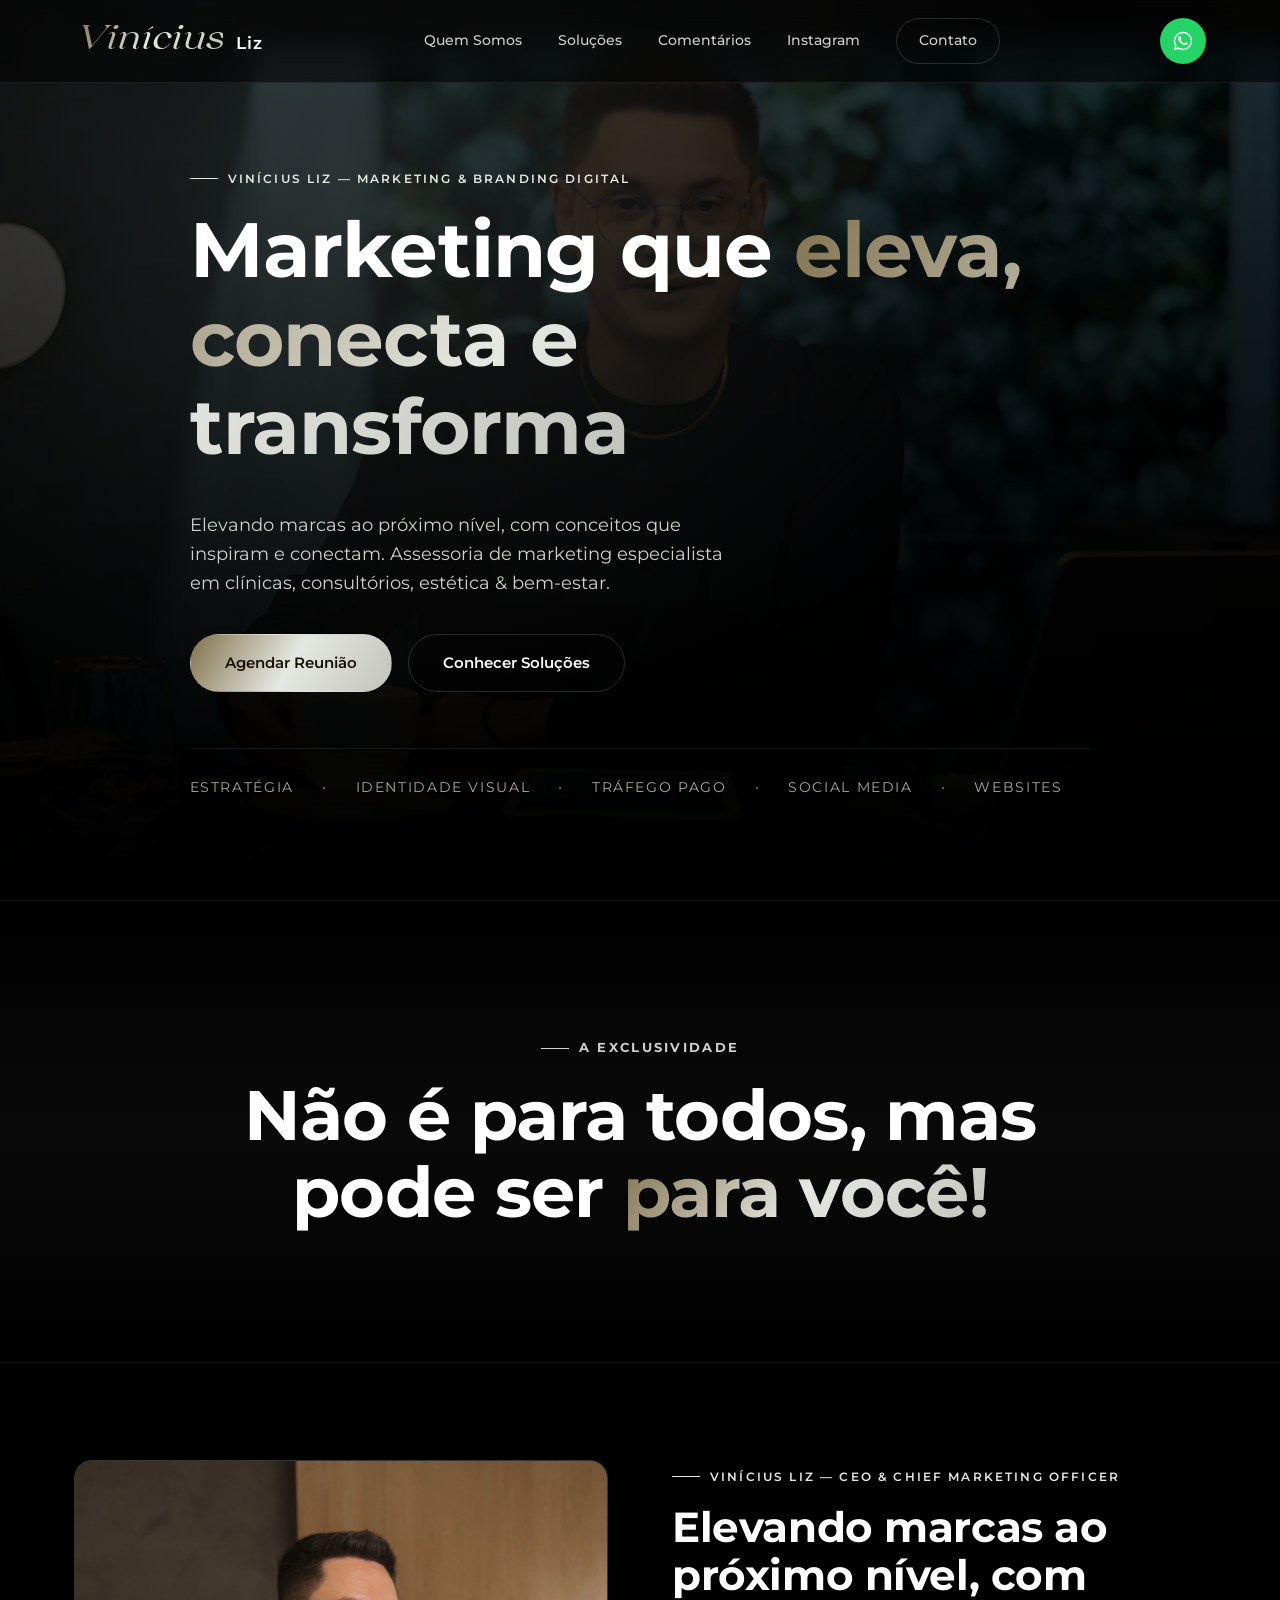
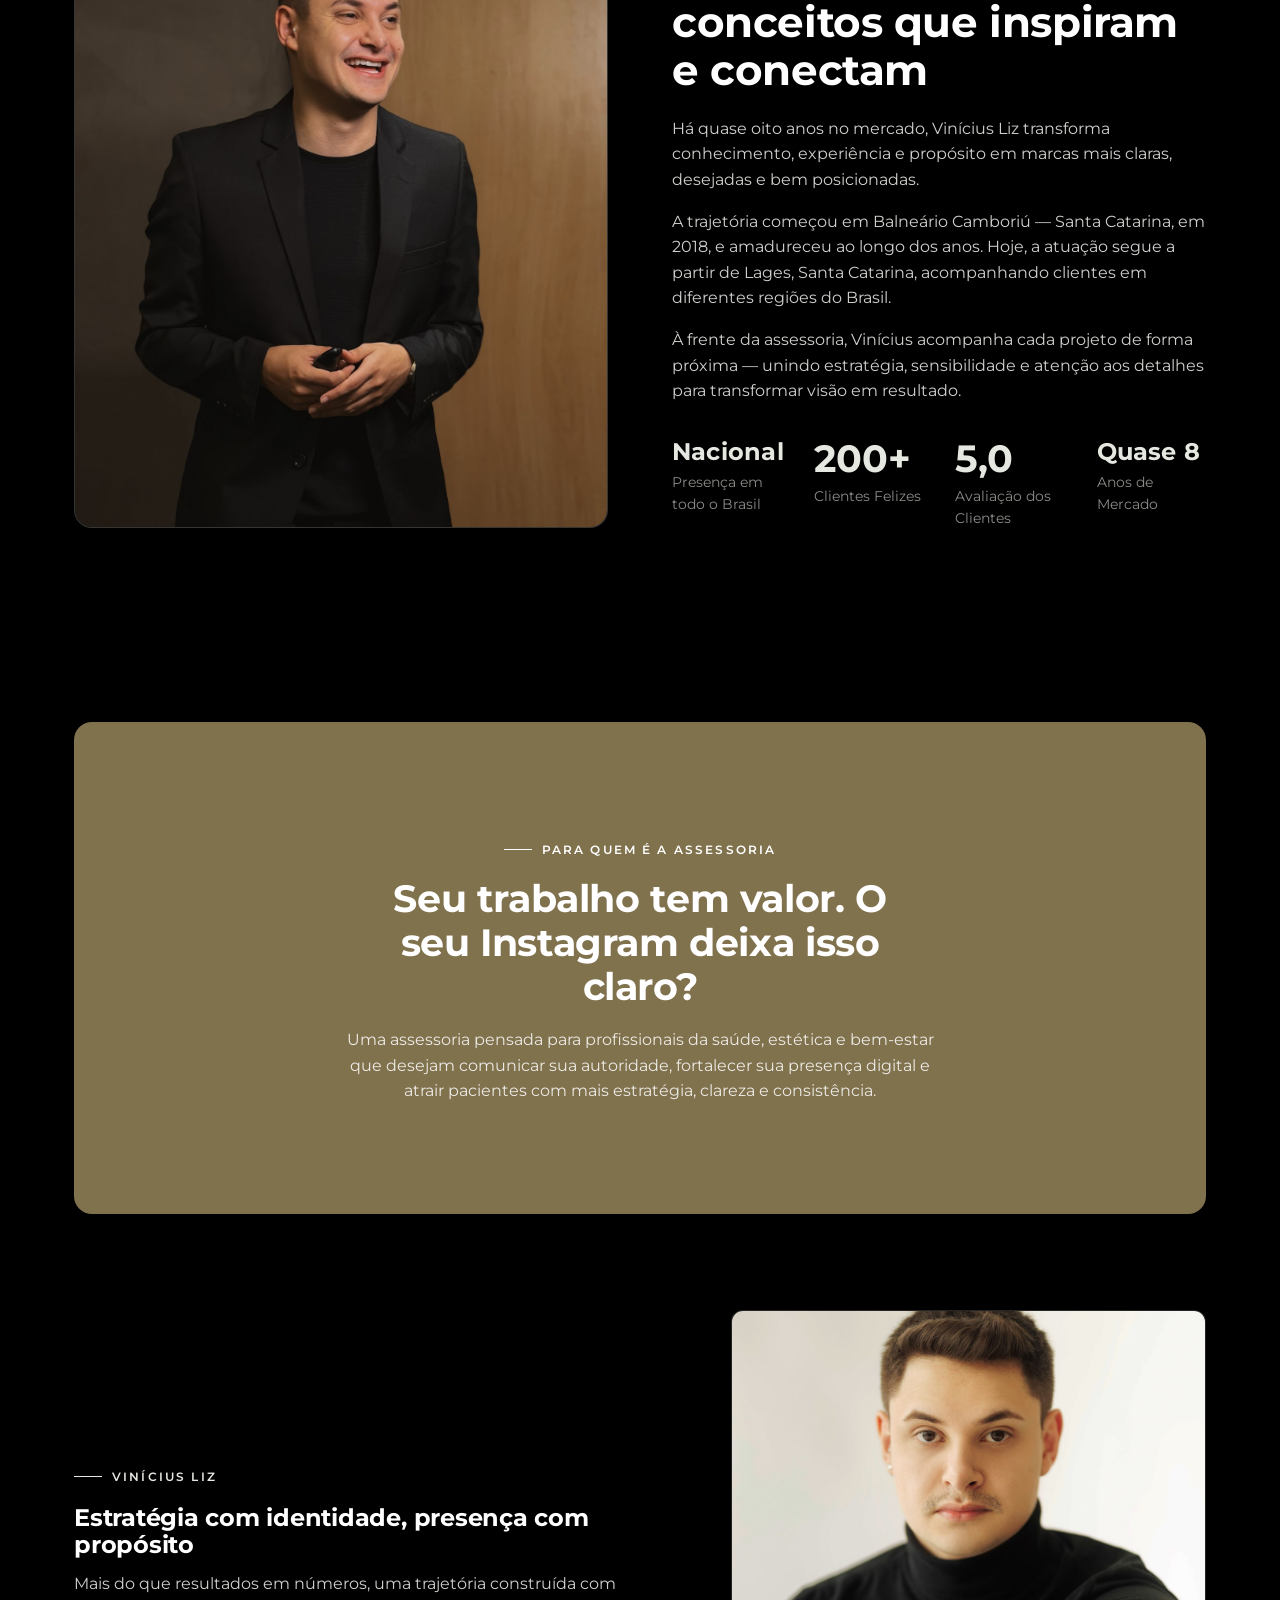
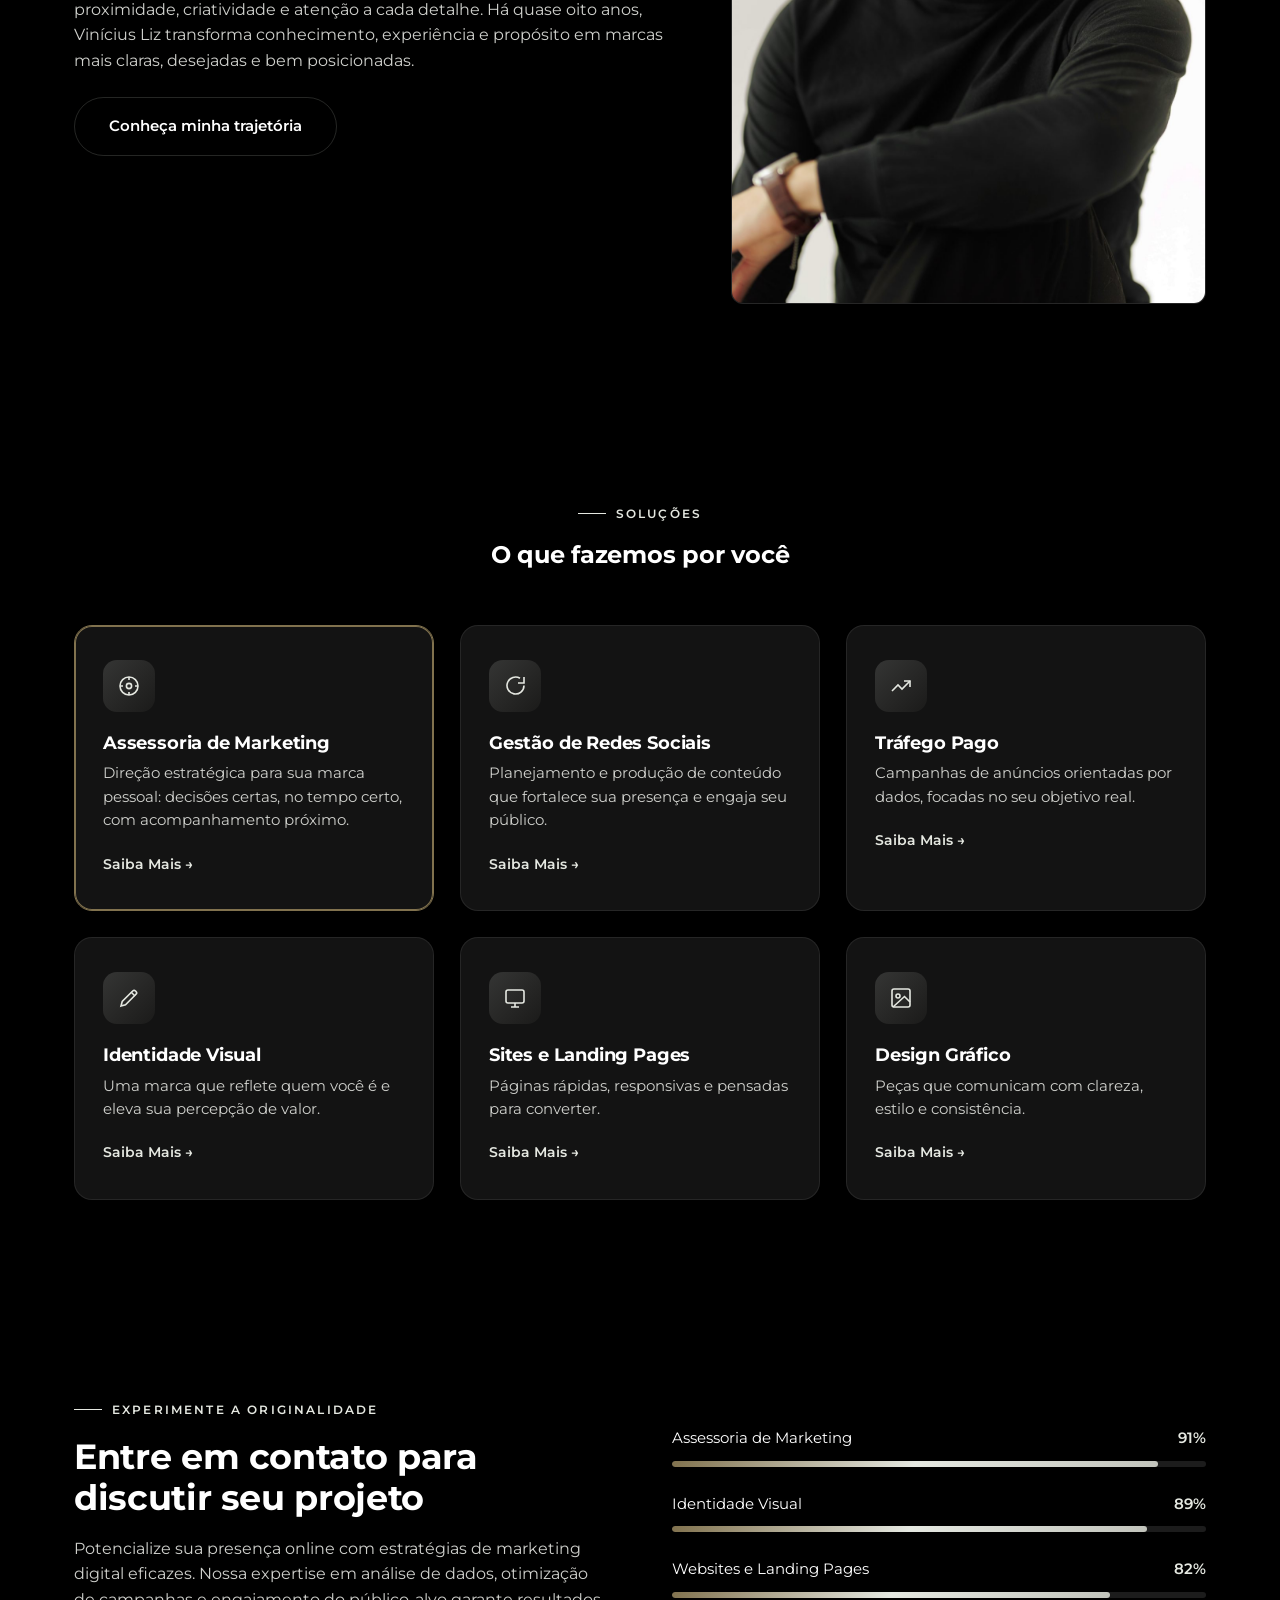
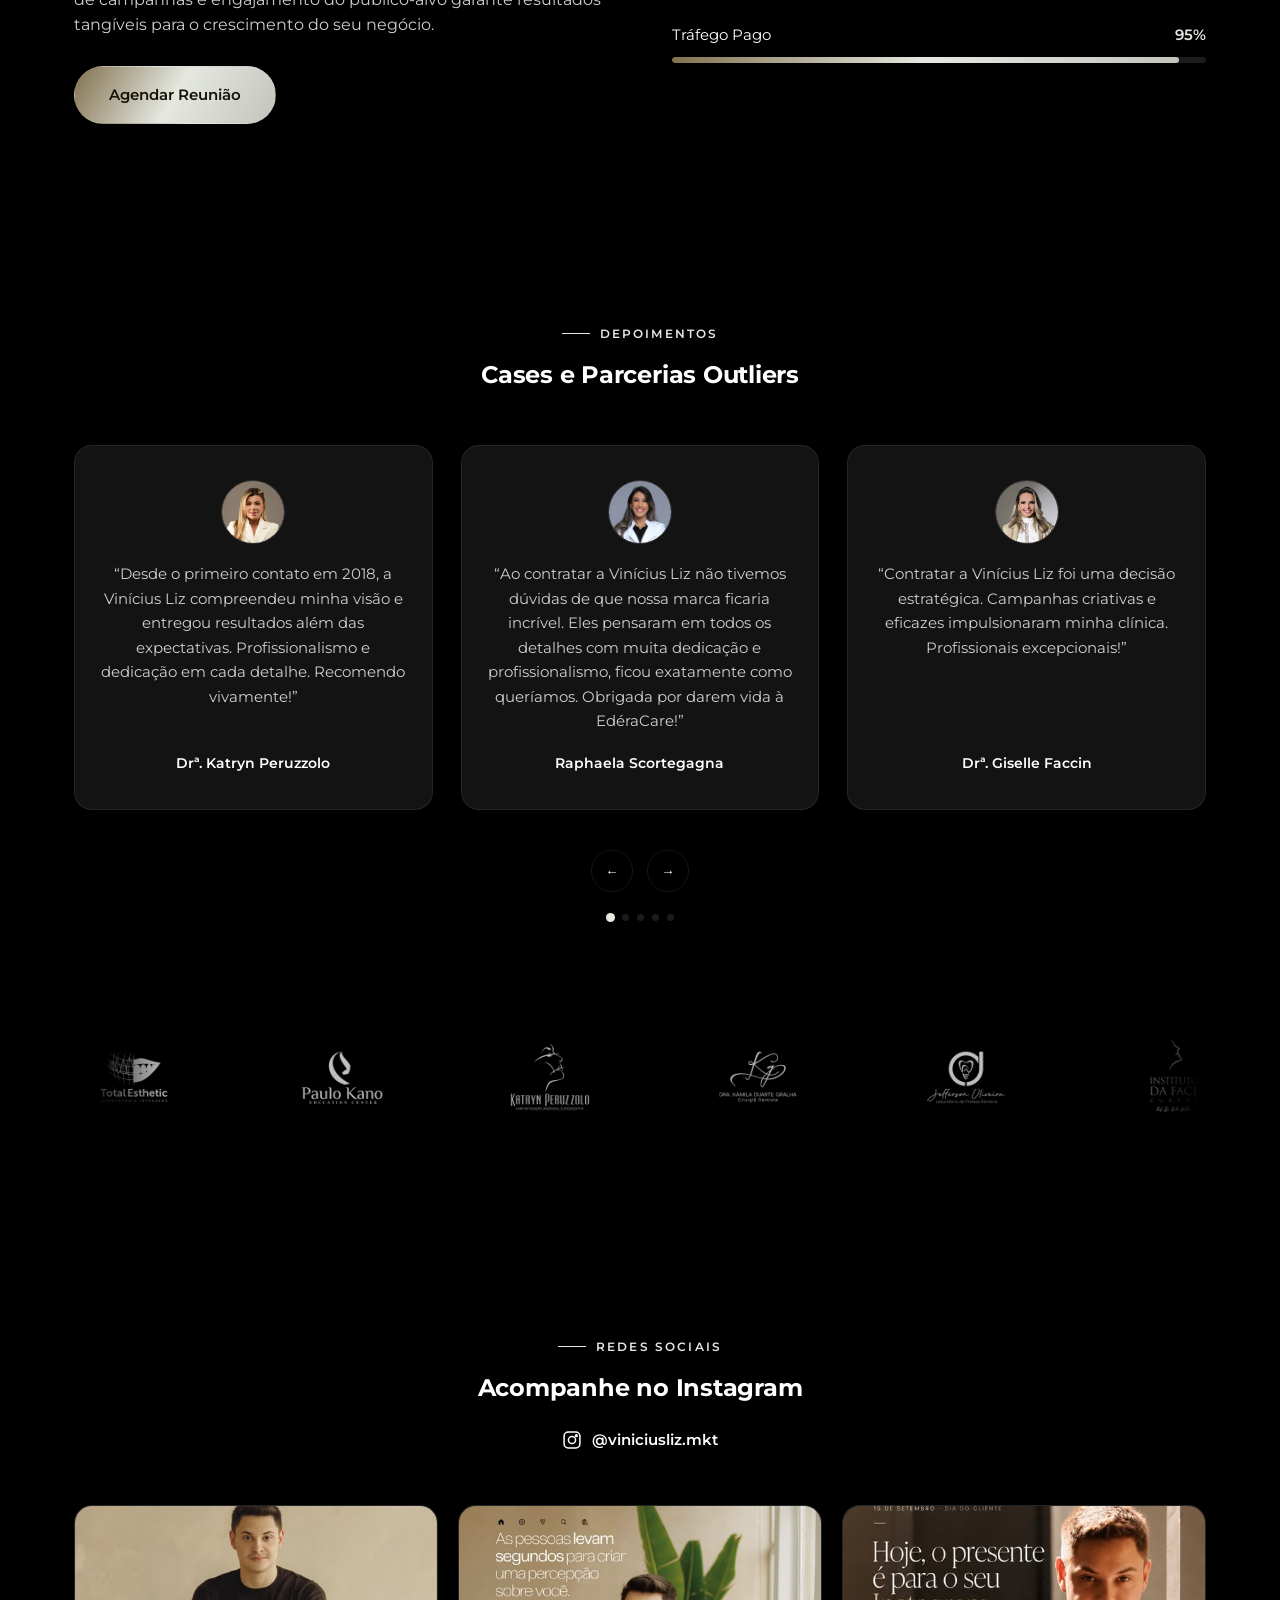
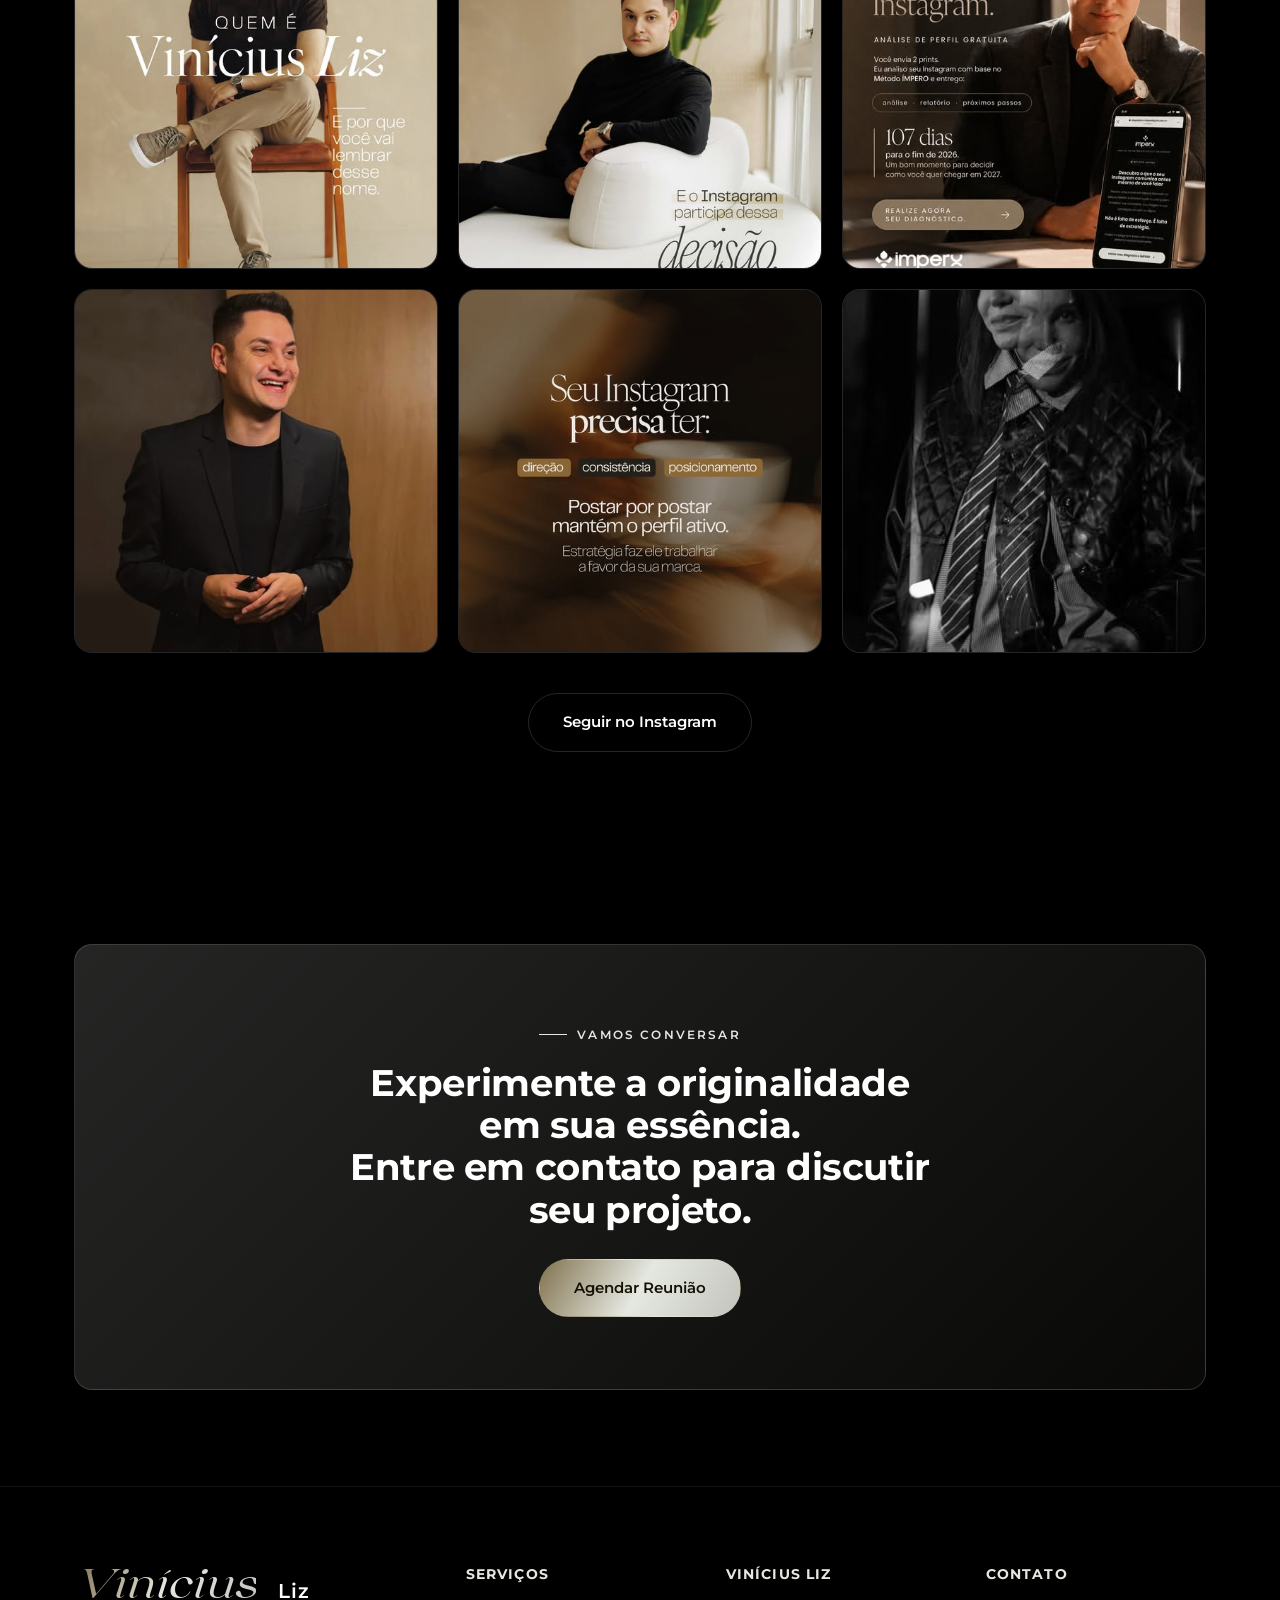
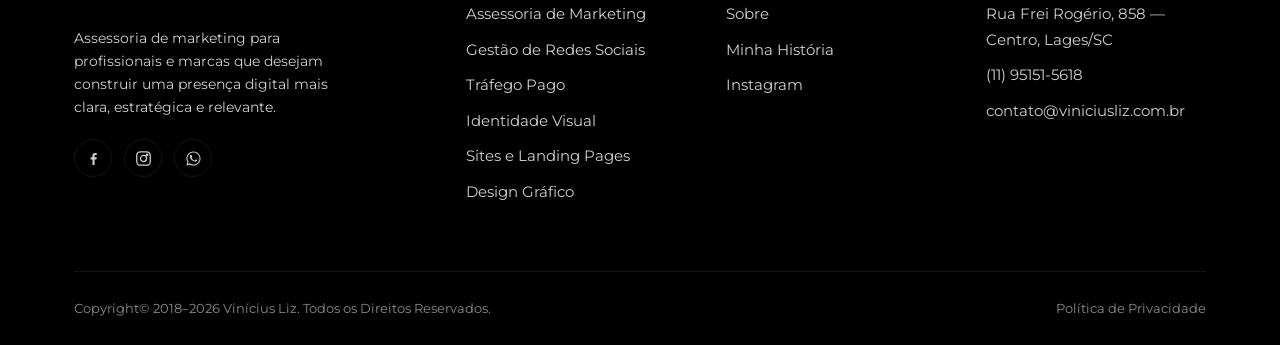
==== commit 5459f7b4: "Move secao Para quem e a assessoria entre as fotos e coloca foto da secao editorial a direita" ====
--- a/index.html
+++ b/index.html
@@ -84,6 +84,19 @@
   </div>
 </section>
 
+<!-- PERFIL DE CLIENTES -->
+<section>
+  <div class="container">
+    <div class="profile-section reveal">
+      <div class="container">
+        <div class="eyebrow" style="justify-content:center;">Para quem é a assessoria</div>
+        <h2>Seu trabalho tem valor. O seu Instagram deixa isso claro?</h2>
+        <p style="max-width:56ch;margin:18px auto 0;">Uma assessoria pensada para profissionais da saúde, estética e bem-estar que desejam comunicar sua autoridade, fortalecer sua presença digital e atrair pacientes com mais estratégia, clareza e consistência.</p>
+      </div>
+    </div>
+  </div>
+</section>
+
 <!-- PRESENÇA / EDITORIAL -->
 <section style="padding-top:0;">
   <div class="container about-editorial">
@@ -95,19 +108,6 @@
       <h2>Estratégia com identidade, presença com propósito</h2>
       <p>Mais do que resultados em números, uma trajetória construída com proximidade, criatividade e atenção a cada detalhe. Há quase oito anos, Vinícius Liz transforma conhecimento, experiência e propósito em marcas mais claras, desejadas e bem posicionadas.</p>
       <a href="/viniciusliz/" class="btn btn-outline" style="margin-top:8px;">Conheça minha trajetória</a>
-    </div>
-  </div>
-</section>
-
-<!-- PERFIL DE CLIENTES -->
-<section>
-  <div class="container">
-    <div class="profile-section reveal">
-      <div class="container">
-        <div class="eyebrow" style="justify-content:center;">Para quem é a assessoria</div>
-        <h2>Seu trabalho tem valor. O seu Instagram deixa isso claro?</h2>
-        <p style="max-width:56ch;margin:18px auto 0;">Uma assessoria pensada para profissionais da saúde, estética e bem-estar que desejam comunicar sua autoridade, fortalecer sua presença digital e atrair pacientes com mais estratégia, clareza e consistência.</p>
-      </div>
     </div>
   </div>
 </section>
--- a/css/style.css
+++ b/css/style.css
@@ -225,9 +225,13 @@
 }
 .stat-row-2{ grid-template-columns:repeat(2,auto); max-width:420px; gap:56px; }
 
-/* Sobre editorial (2 colunas: 42% foto / 58% conteúdo) */
-.about-editorial{ display:grid; grid-template-columns:42% 1fr; gap:56px; align-items:center; }
-@media (max-width:880px){ .about-editorial{ grid-template-columns:1fr; gap:32px; } }
+/* Sobre editorial (2 colunas: 58% conteúdo / 42% foto, foto à direita) */
+.about-editorial{ display:grid; grid-template-columns:1fr 42%; gap:56px; align-items:center; }
+.about-editorial-media{ order:2; }
+@media (max-width:880px){
+  .about-editorial{ grid-template-columns:1fr; gap:32px; }
+  .about-editorial-media{ order:0; }
+}
 .about-editorial-media{
   border-radius:12px; overflow:hidden; aspect-ratio:4/5;
   background:var(--surface); border:1px solid var(--border-soft);
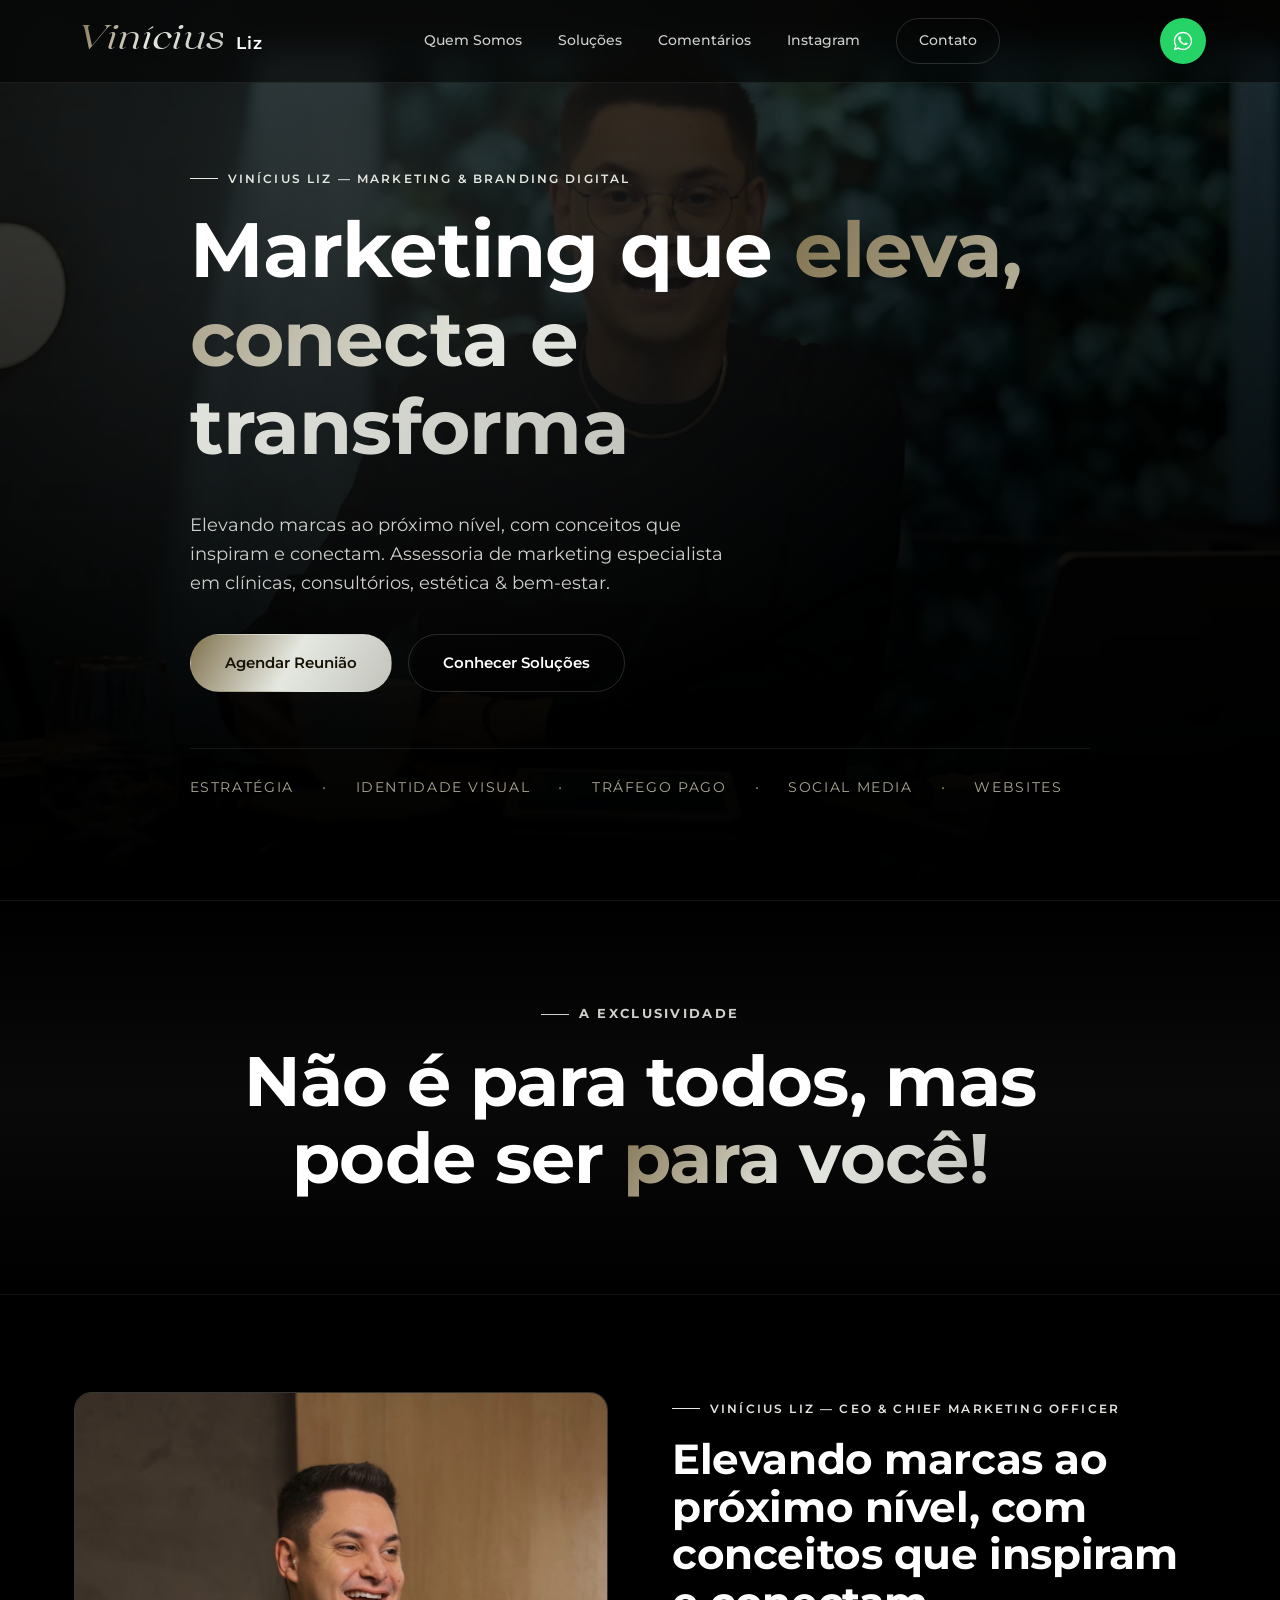
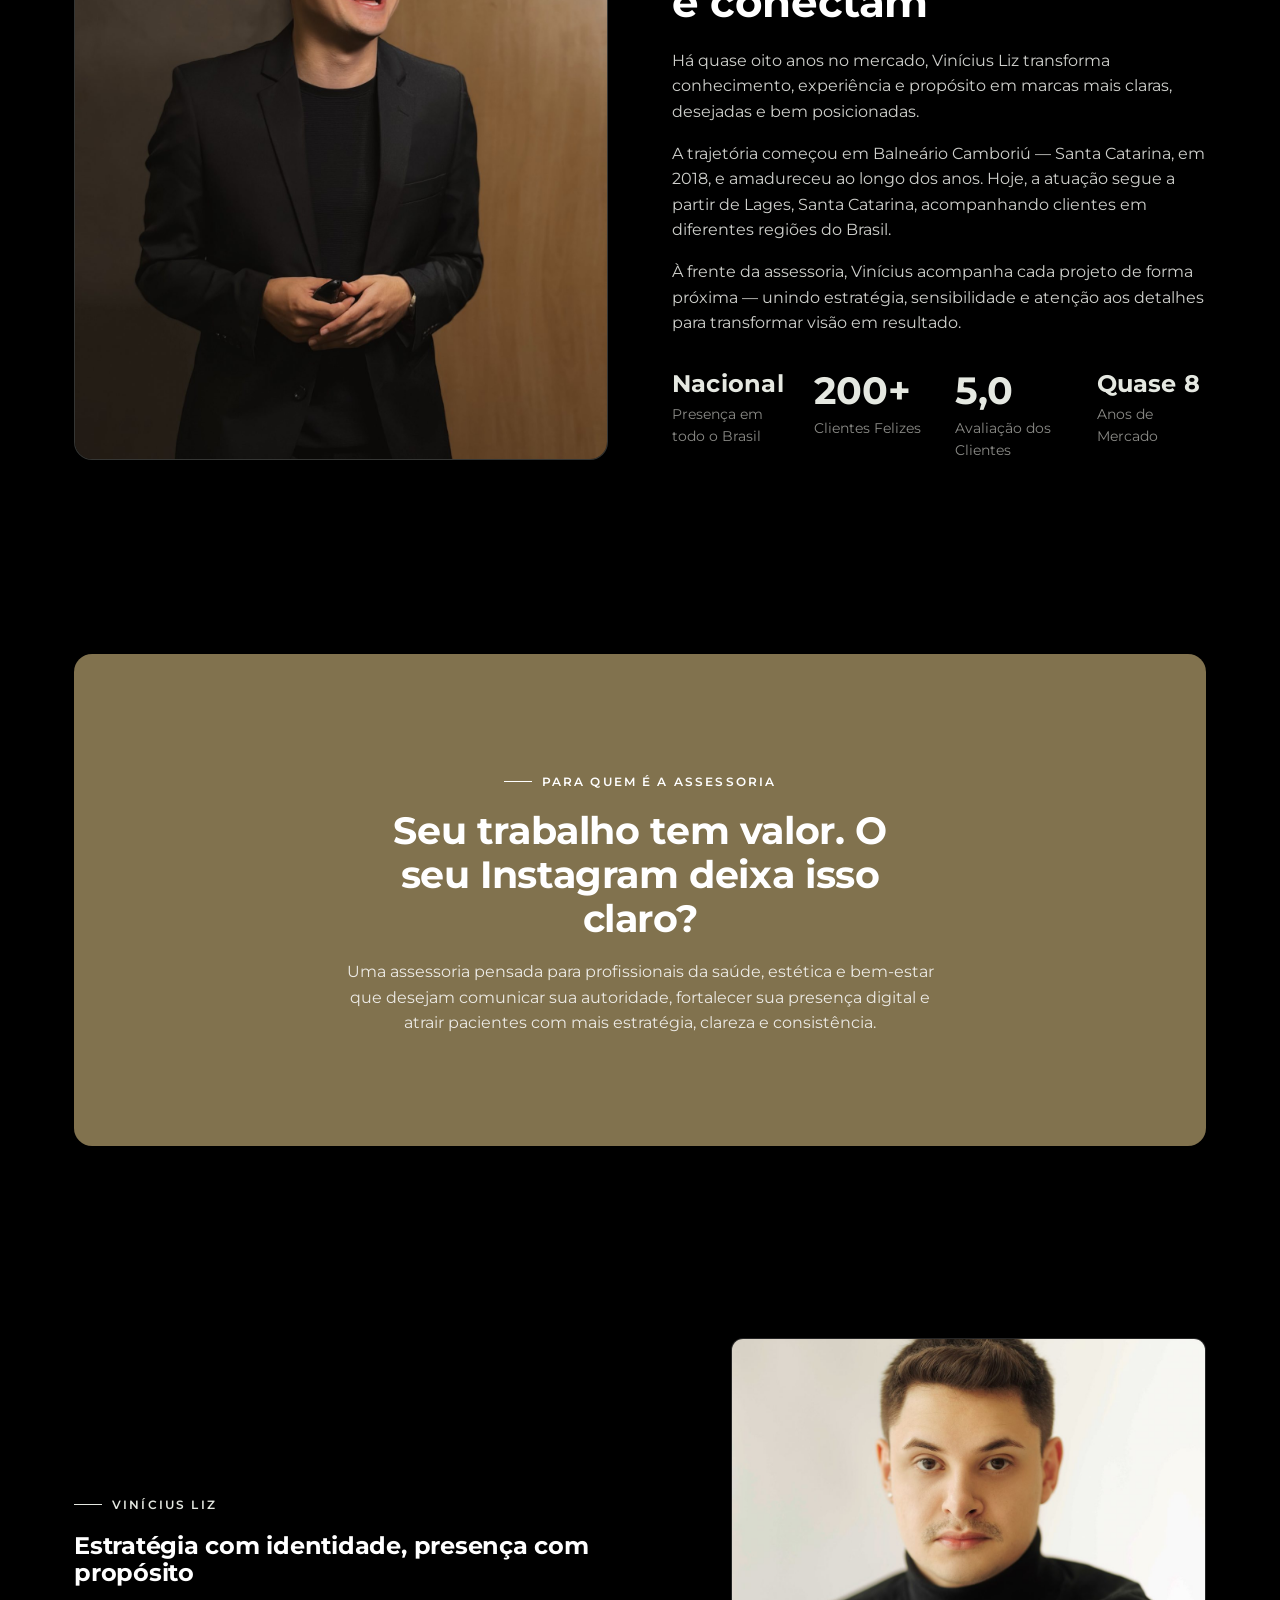
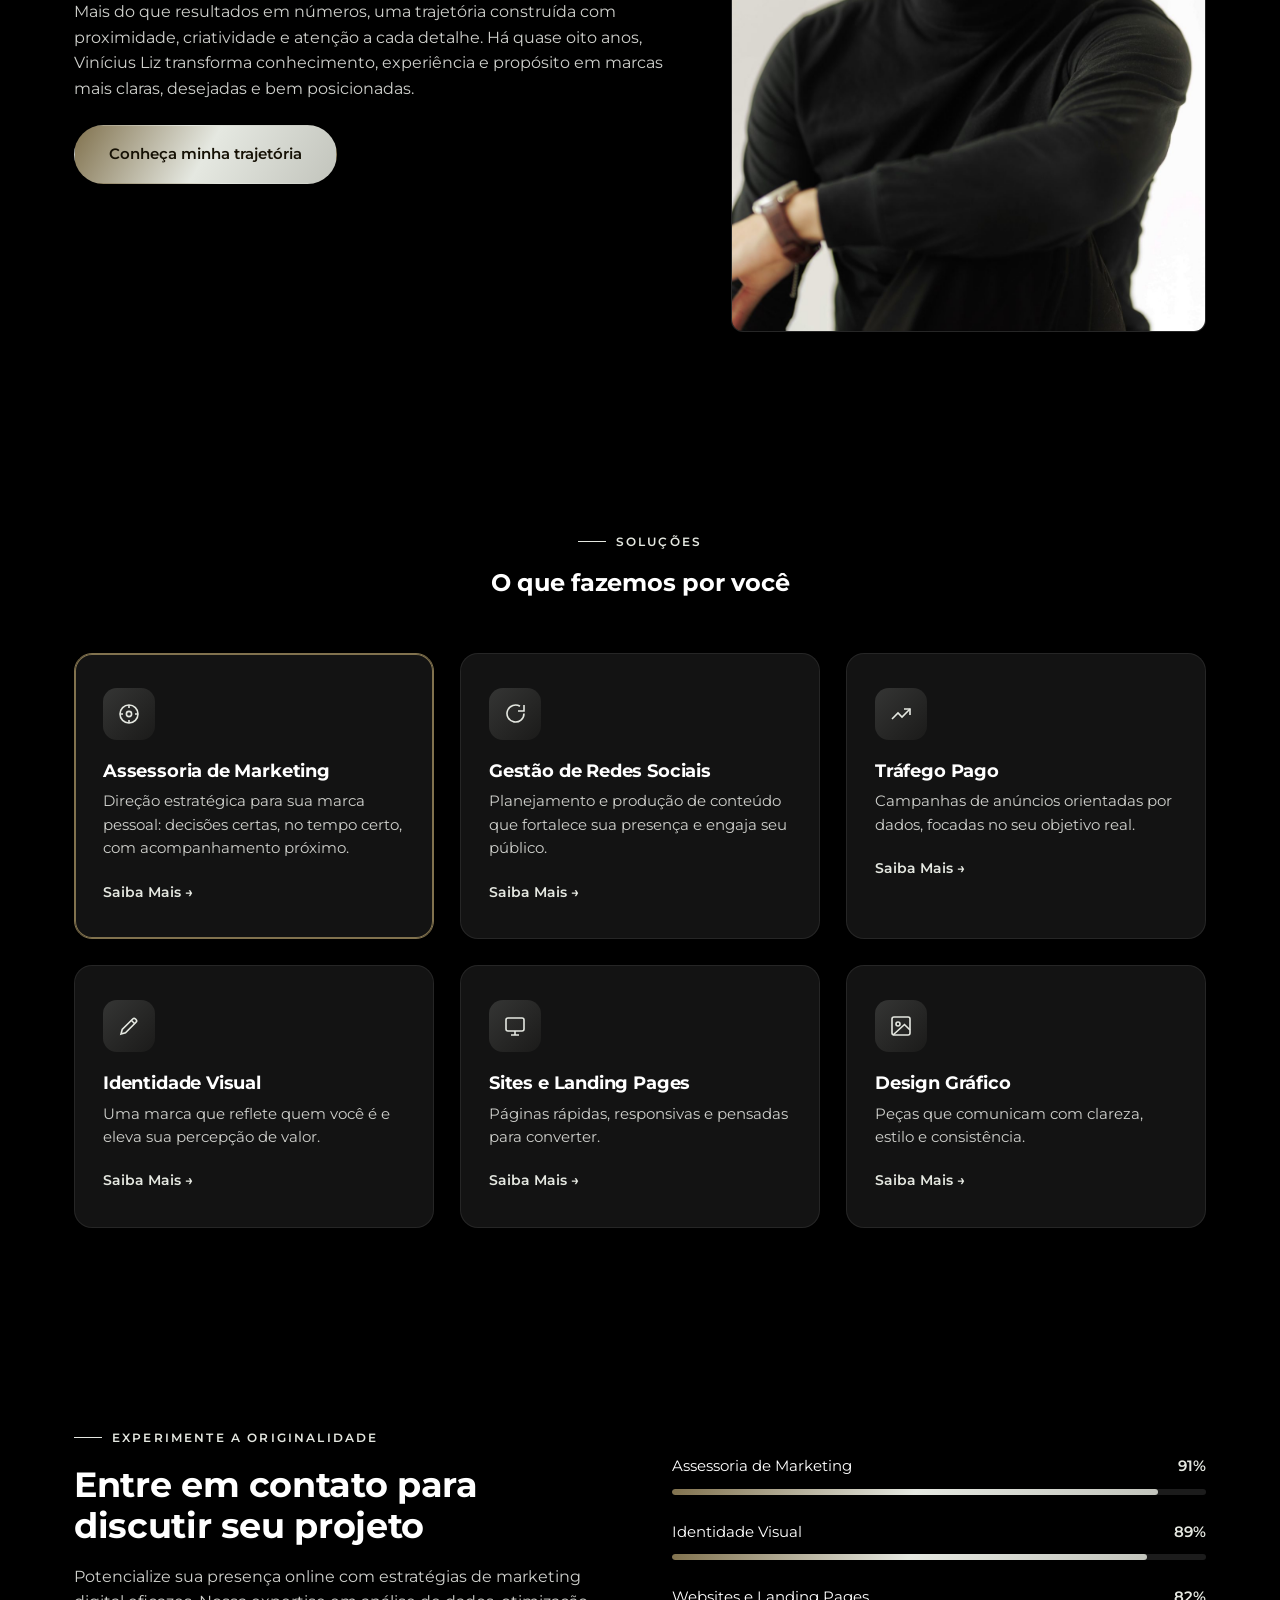
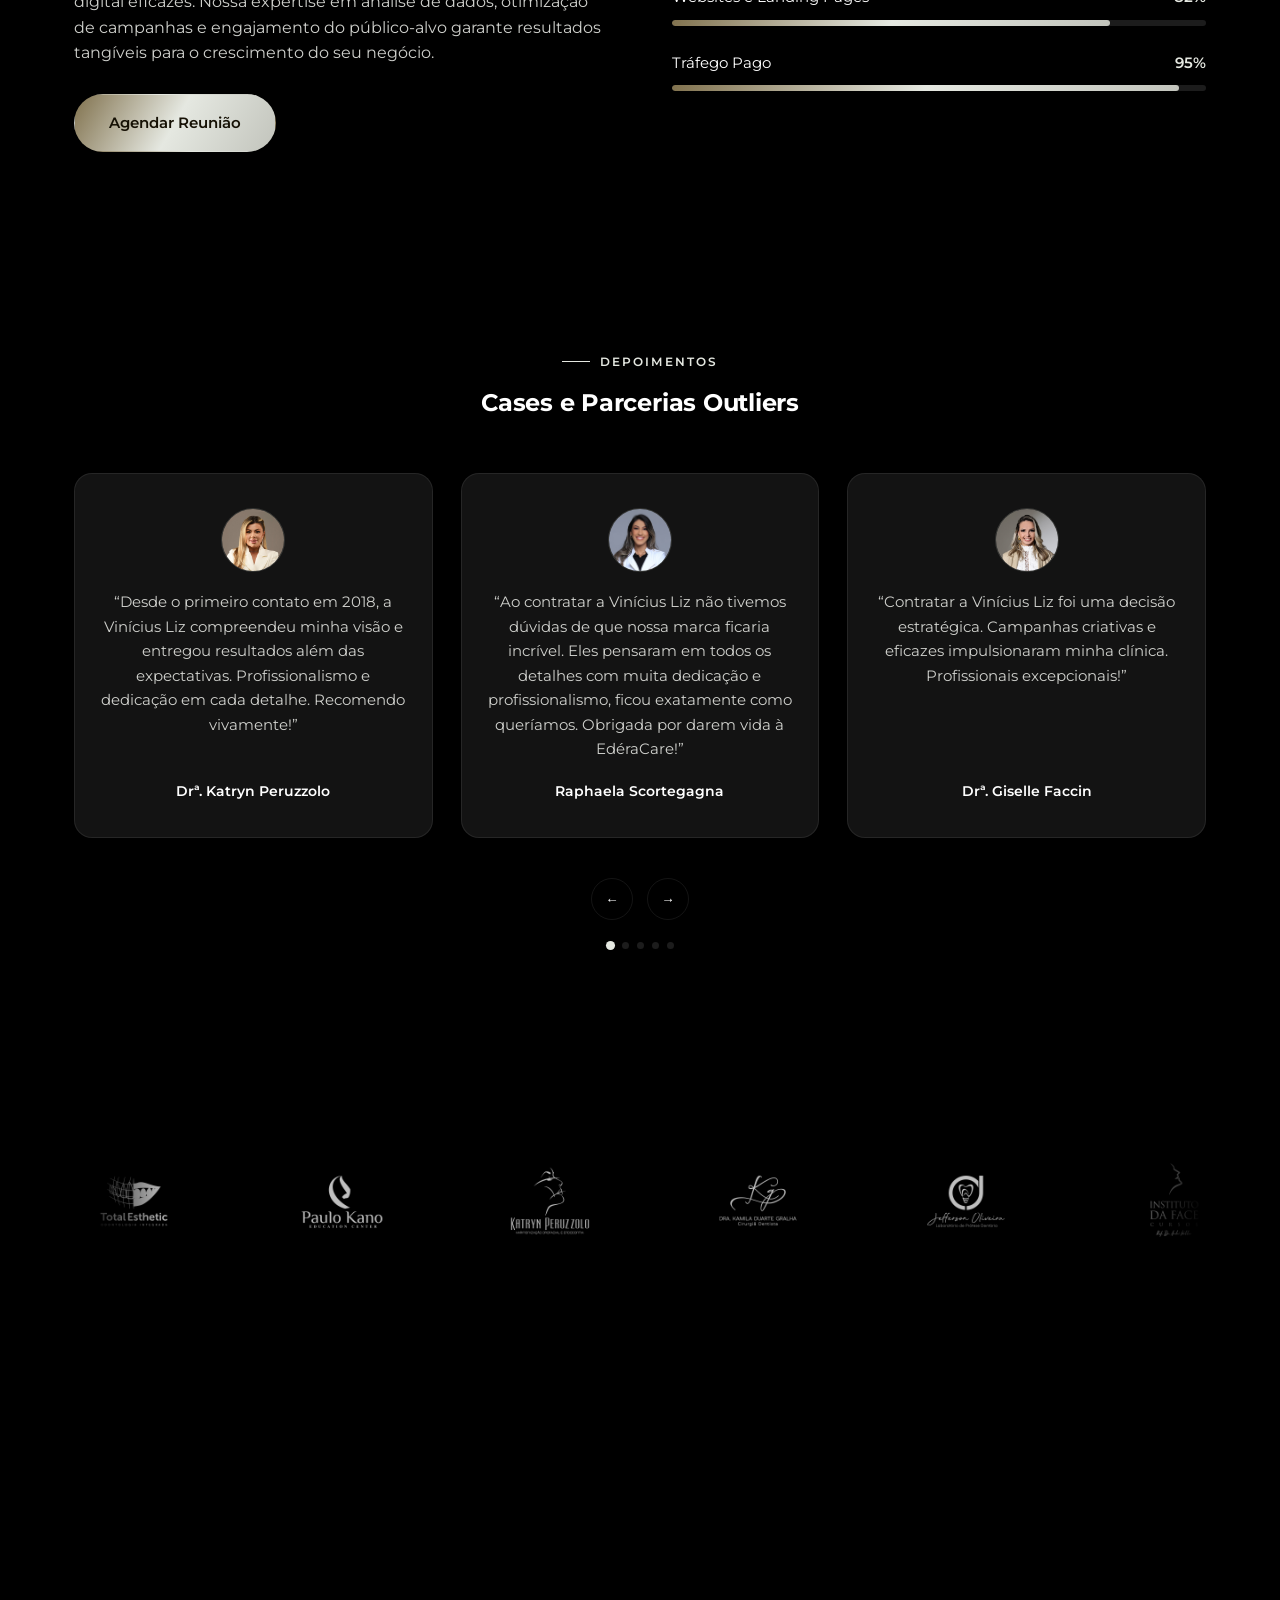
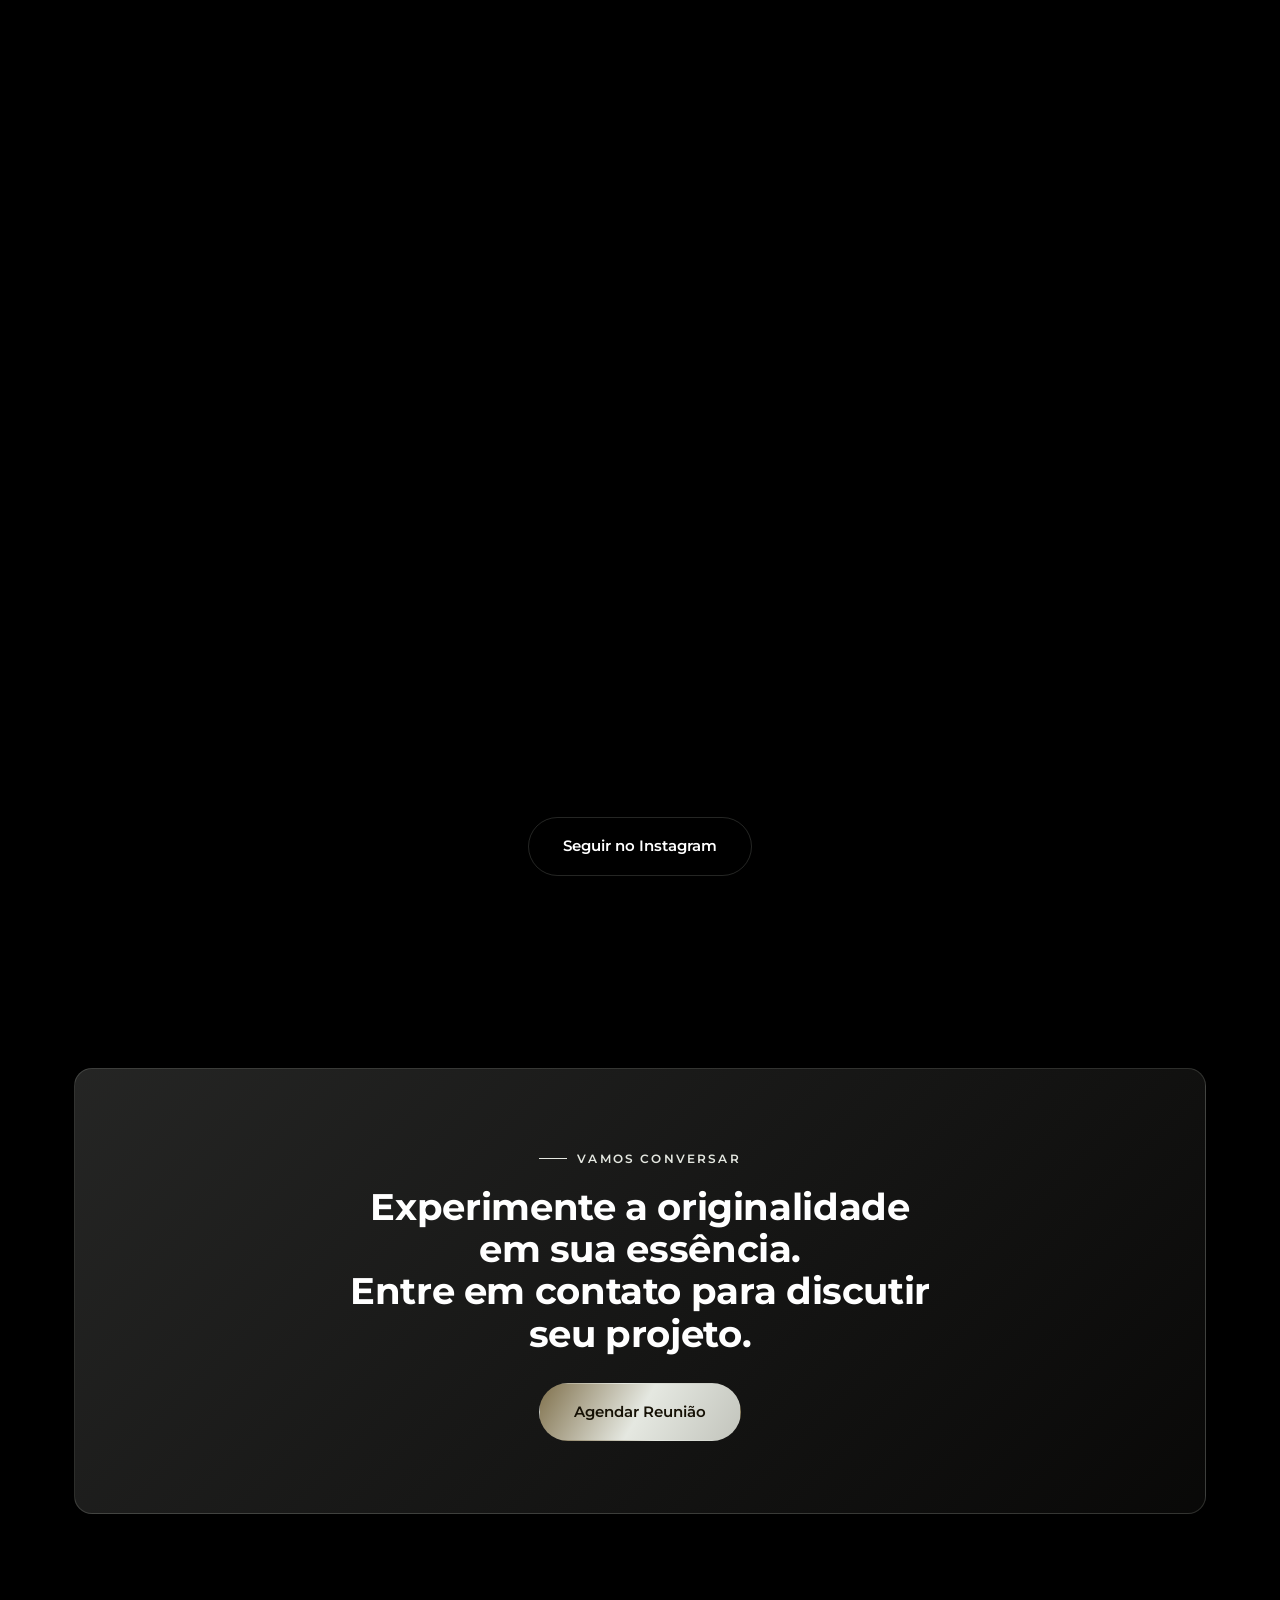
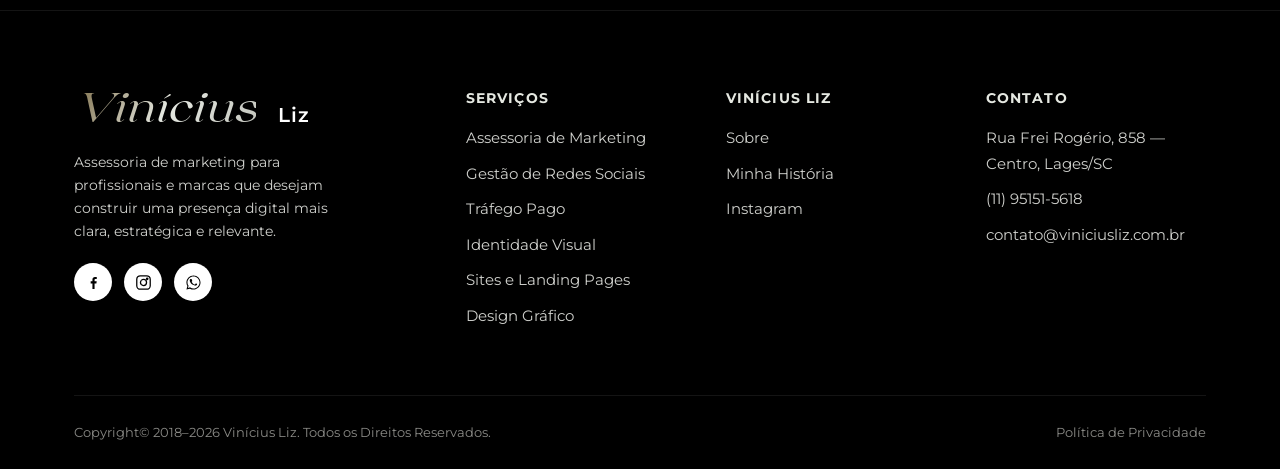
==== commit 6435010d: "Padroniza espacos entre secoes em 96px, botoes do rodape brancos com icone preto, botao Conheca minh" ====
--- a/index.html
+++ b/index.html
@@ -98,7 +98,7 @@
 </section>
 
 <!-- PRESENÇA / EDITORIAL -->
-<section style="padding-top:0;">
+<section>
   <div class="container about-editorial">
     <div class="about-editorial-media reveal">
       <img src="/assets/uploads/2026/09/vinicius-05-gola-alta.jpg" alt="Vinícius Liz" loading="lazy">
@@ -107,7 +107,7 @@
       <div class="eyebrow">Vinícius Liz</div>
       <h2>Estratégia com identidade, presença com propósito</h2>
       <p>Mais do que resultados em números, uma trajetória construída com proximidade, criatividade e atenção a cada detalhe. Há quase oito anos, Vinícius Liz transforma conhecimento, experiência e propósito em marcas mais claras, desejadas e bem posicionadas.</p>
-      <a href="/viniciusliz/" class="btn btn-outline" style="margin-top:8px;">Conheça minha trajetória</a>
+      <a href="/viniciusliz/" class="btn btn-gold" style="margin-top:8px;">Conheça minha trajetória</a>
     </div>
   </div>
 </section>
@@ -245,7 +245,7 @@
 </section>
 
 <!-- LOGO MARQUEE -->
-<section style="padding-top:0;">
+<section>
   <div class="container">
     <div class="logo-marquee reveal">
       <div class="logo-track">
--- a/css/style.css
+++ b/css/style.css
@@ -173,14 +173,13 @@
 
 /* Exclusividade banner */
 .exclusive{
-  text-align:center; padding:130px 0; border-top:1px solid var(--border-soft); border-bottom:1px solid var(--border-soft);
+  text-align:center; border-top:1px solid var(--border-soft); border-bottom:1px solid var(--border-soft);
   background:linear-gradient(180deg, transparent, rgba(229,232,225,.04), transparent);
 }
 .exclusive .eyebrow{ font-size:.8rem; font-weight:700; color:var(--text-dim); }
 .exclusive .eyebrow::before{ background:var(--text-dim); }
 .exclusive h2{ font-size:clamp(2.4rem,5.5vw,4.5rem); max-width:900px; margin:0 auto; line-height:1.1; }
 @media (max-width:768px){
-  .exclusive{ padding:64px 0; }
   .exclusive h2{ font-size:clamp(2.4rem,8vw,2.75rem); }
 }
 
@@ -350,11 +349,12 @@
 .footer-brand p{ font-size:.9rem; max-width:32ch; }
 .social-row{ display:flex; gap:12px; margin-top:20px; }
 .social-row a{
-  width:38px; height:38px; border-radius:50%; border:1px solid var(--border-soft);
-  display:flex; align-items:center; justify-content:center; transition:all .25s; color:var(--text-dim);
+  width:38px; height:38px; border-radius:50%; border:1px solid transparent;
+  display:flex; align-items:center; justify-content:center; transition:all .25s;
+  background:#ffffff; color:#000000;
 }
 .social-row a svg{ width:17px; height:17px; }
-.social-row a:hover{ border-color:var(--gold); color:var(--gold); }
+.social-row a:hover{ background:var(--gold); transform:translateY(-2px); }
 .footer-bottom{
   border-top:1px solid var(--border-soft); padding:26px 0; display:flex; justify-content:space-between;
   flex-wrap:wrap; gap:14px; font-size:.82rem; color:var(--text-mute);
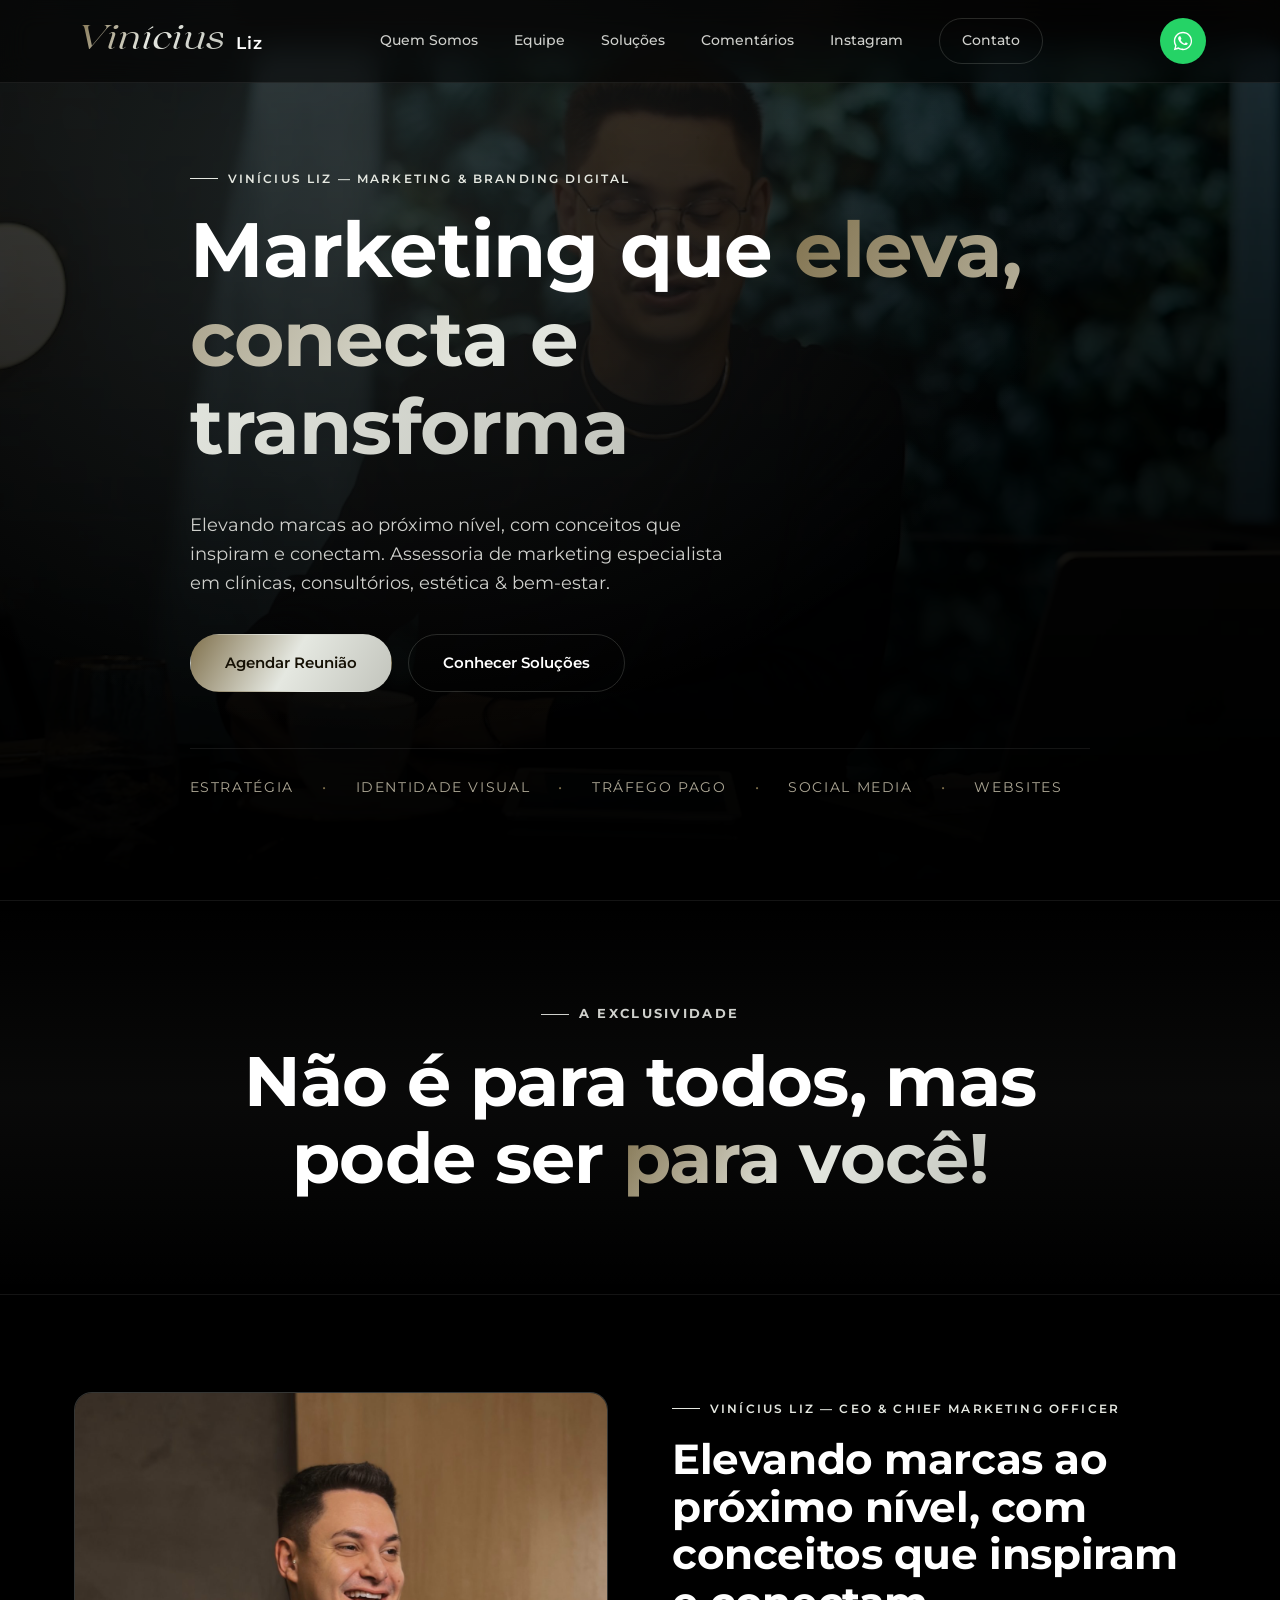
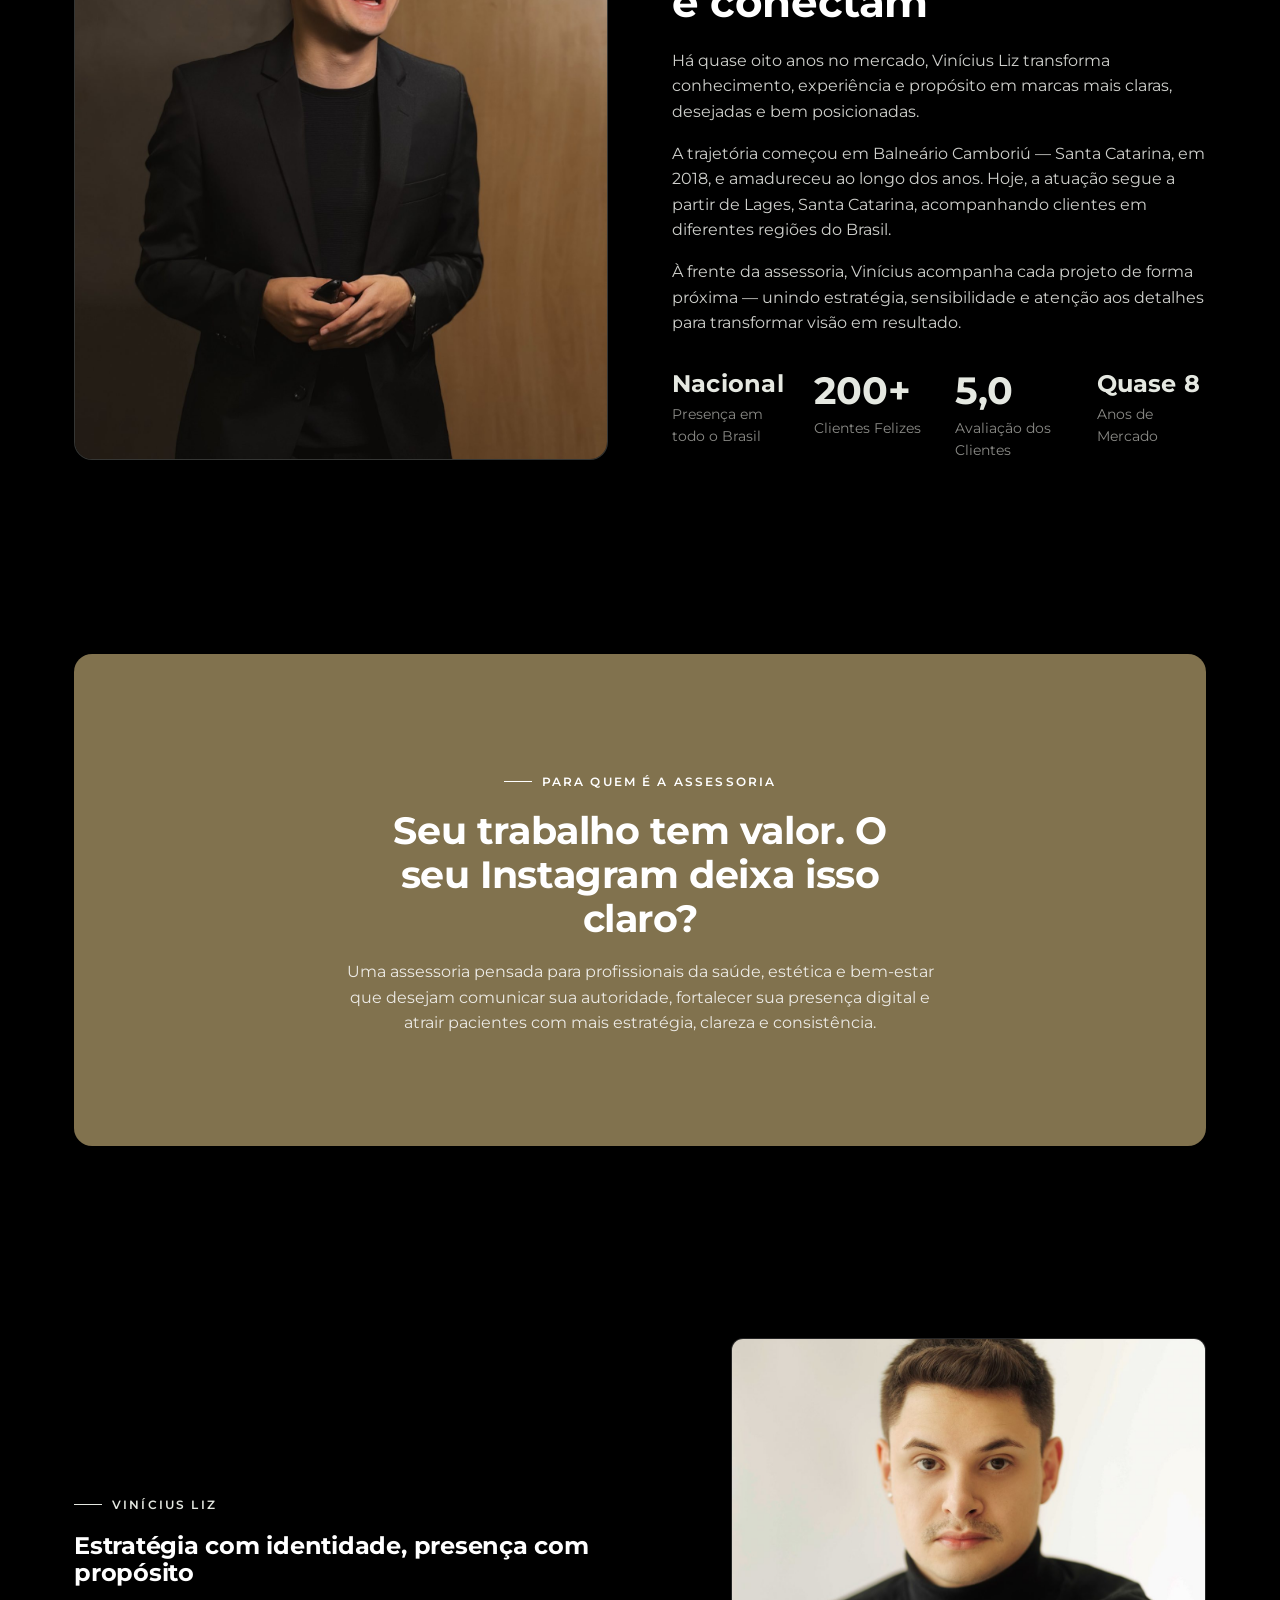
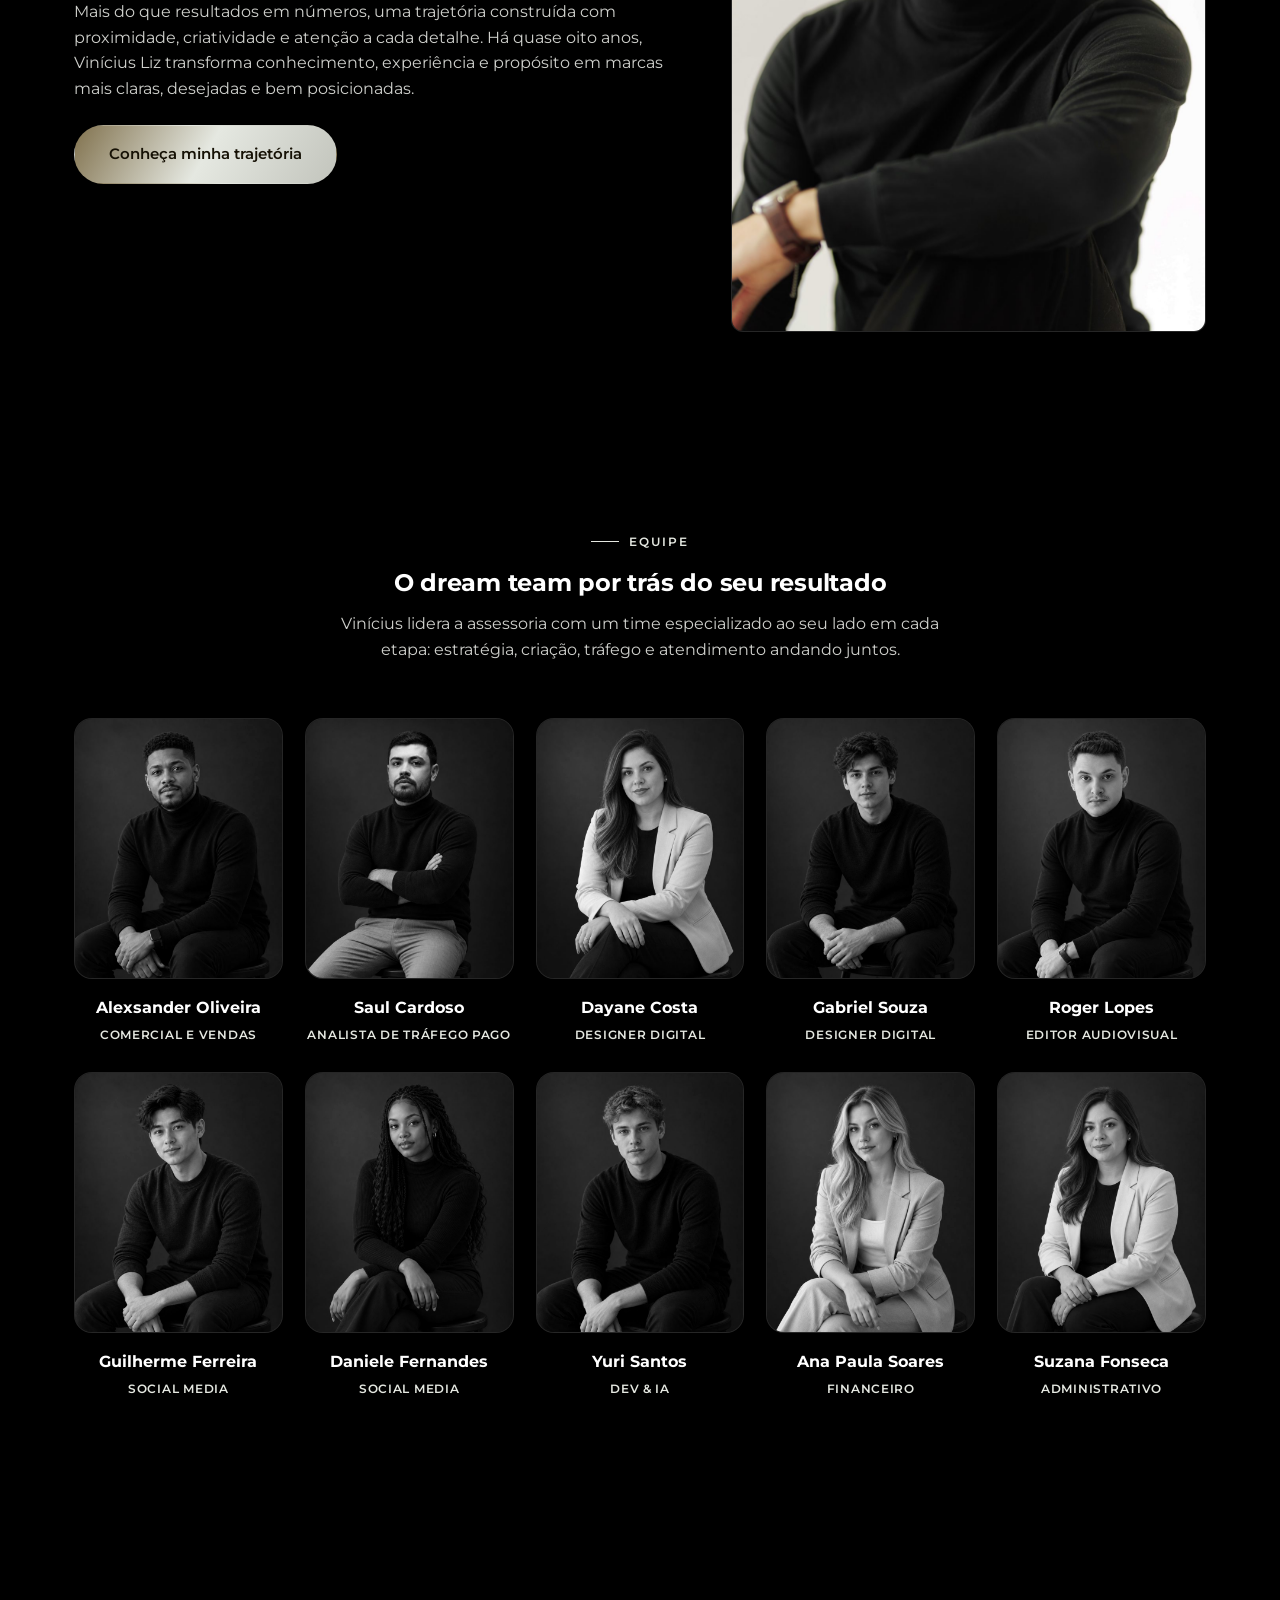
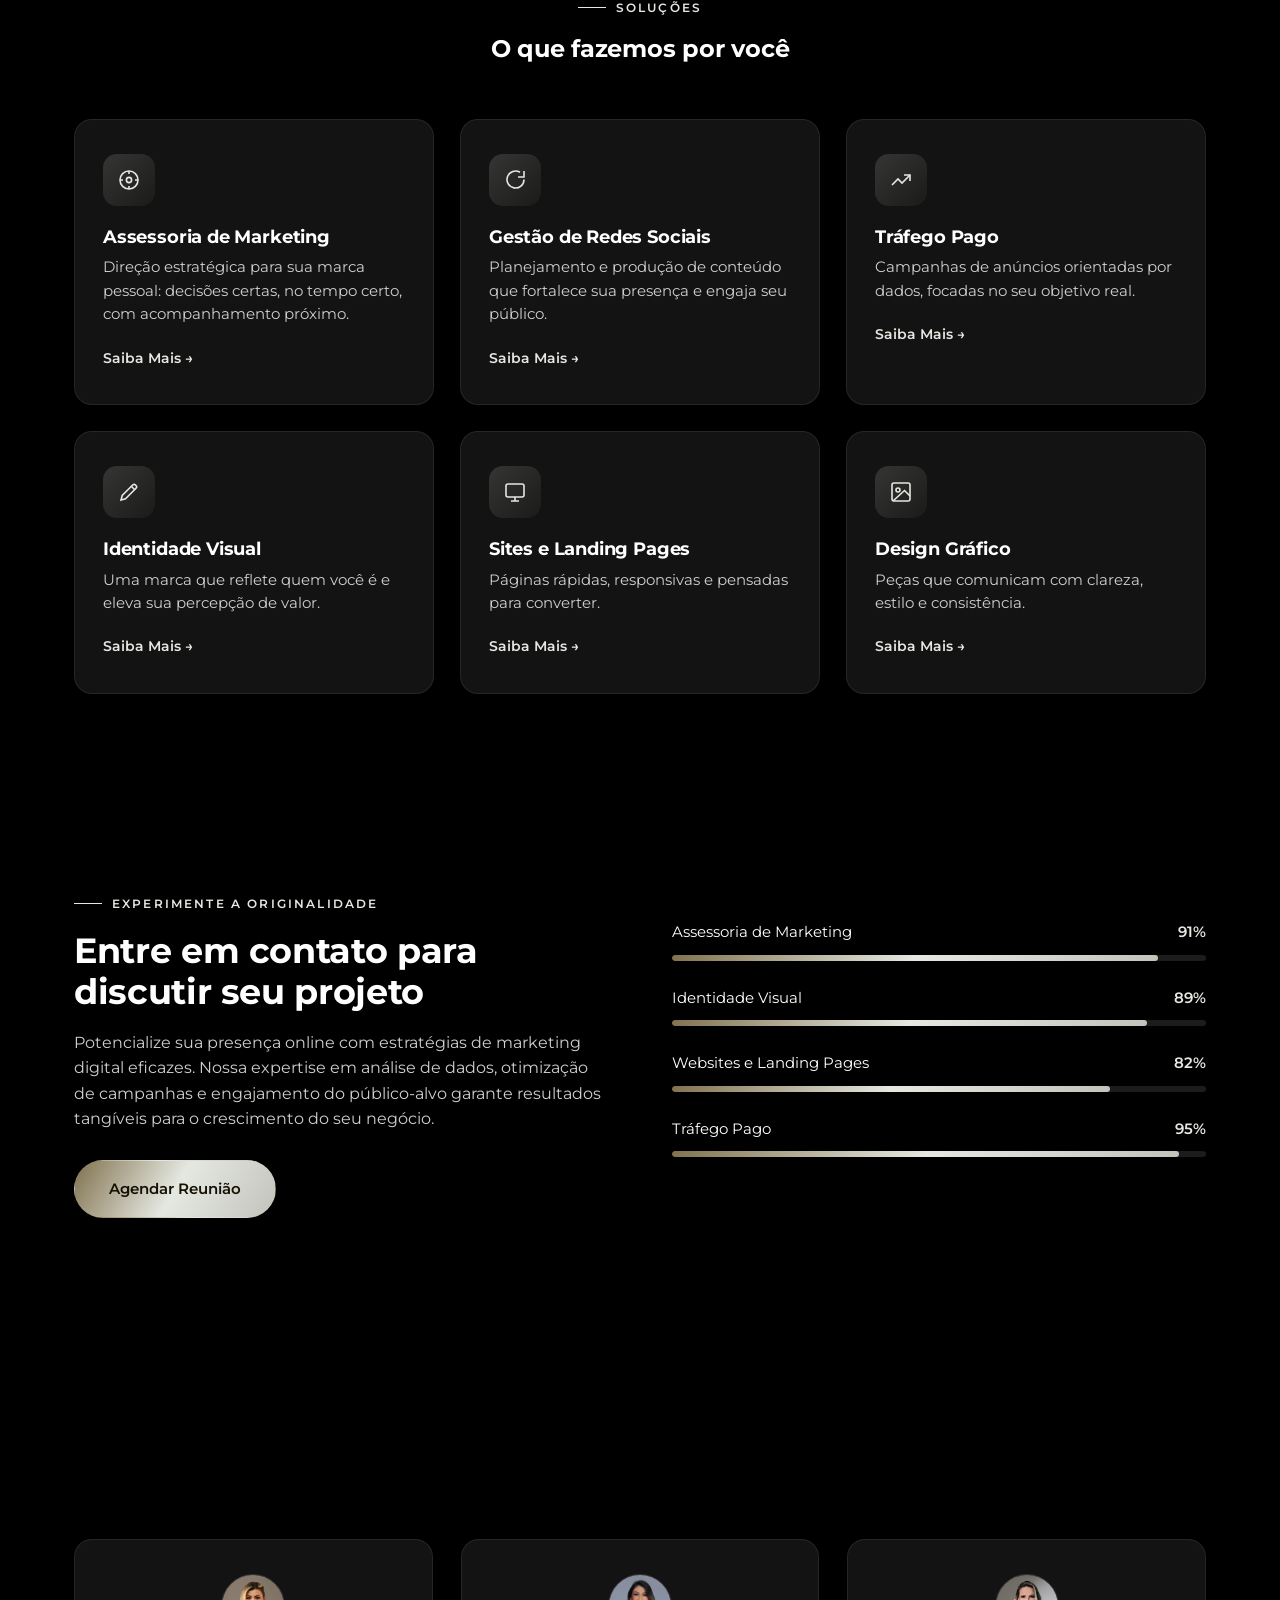
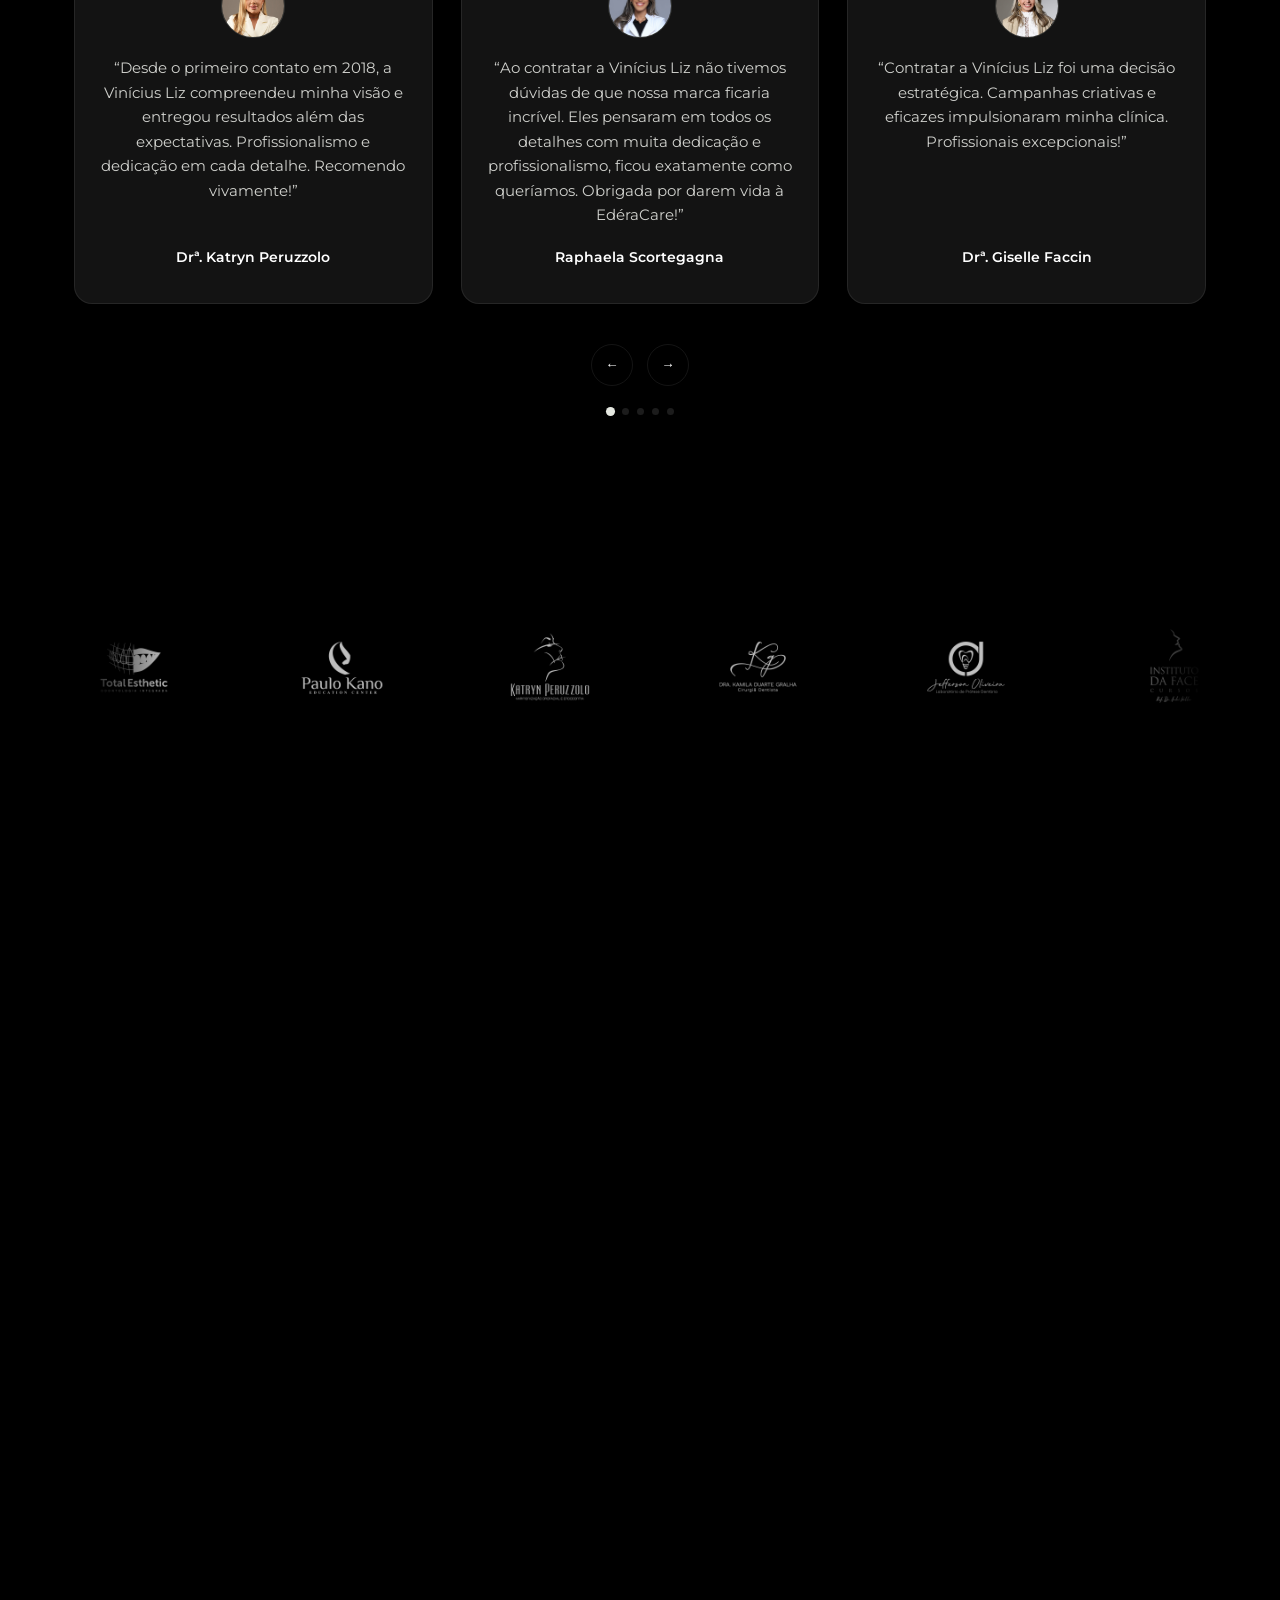
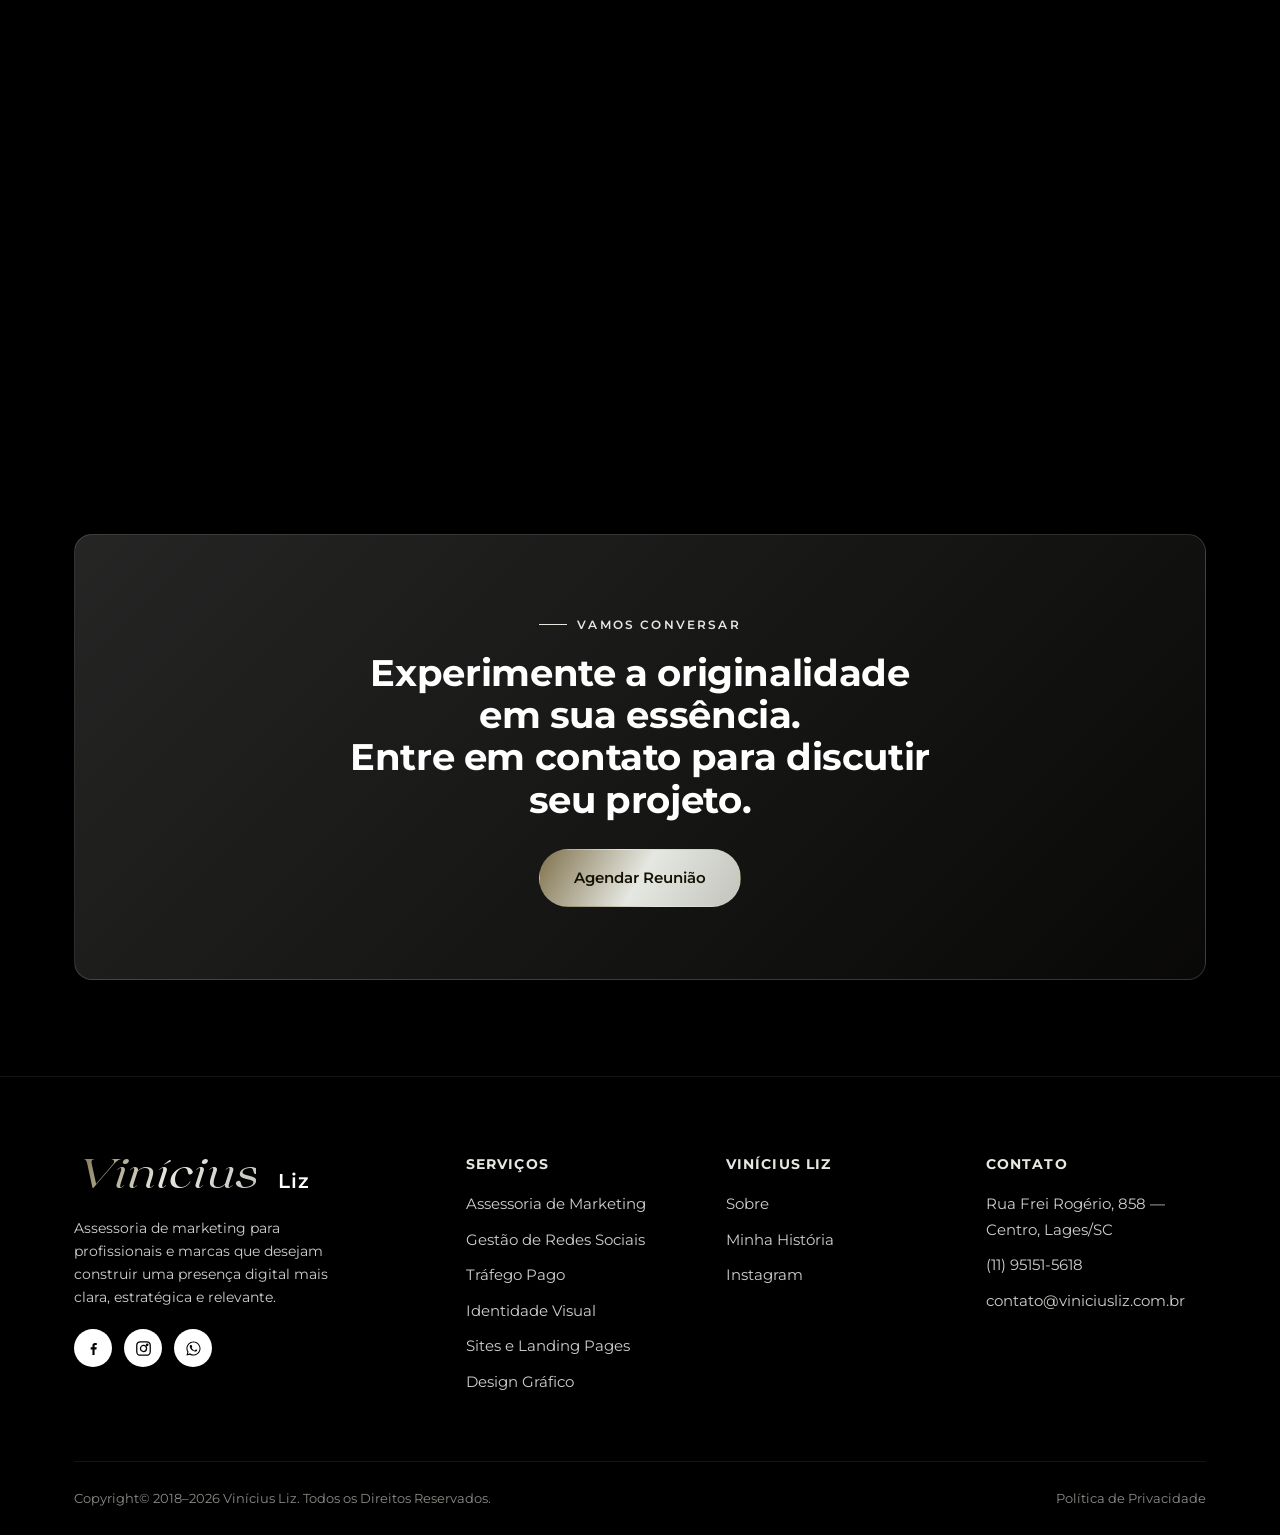
==== commit 1e00b6d9: "Adiciona secao Equipe (dream team) com 10 integrantes" ====
--- a/index.html
+++ b/index.html
@@ -21,6 +21,7 @@
     </a>
     <nav class="nav-links" id="navLinks">
       <a href="#quem-somos">Quem Somos</a>
+      <a href="#equipe">Equipe</a>
       <a href="#solucoes">Soluções</a>
       <a href="#comentarios">Comentários</a>
       <a href="#noticias">Instagram</a>
@@ -108,6 +109,69 @@
       <h2>Estratégia com identidade, presença com propósito</h2>
       <p>Mais do que resultados em números, uma trajetória construída com proximidade, criatividade e atenção a cada detalhe. Há quase oito anos, Vinícius Liz transforma conhecimento, experiência e propósito em marcas mais claras, desejadas e bem posicionadas.</p>
       <a href="/viniciusliz/" class="btn btn-gold" style="margin-top:8px;">Conheça minha trajetória</a>
+    </div>
+  </div>
+</section>
+
+<!-- EQUIPE / DREAM TEAM -->
+<section id="equipe">
+  <div class="container">
+    <div class="section-head center reveal">
+      <div class="eyebrow" style="justify-content:center;">Equipe</div>
+      <h2>O dream team por trás do seu resultado</h2>
+      <p style="max-width:56ch;margin:14px auto 0;">Vinícius lidera a assessoria com um time especializado ao seu lado em cada etapa: estratégia, criação, tráfego e atendimento andando juntos.</p>
+    </div>
+    <div class="team-grid">
+      <div class="team-card reveal">
+        <div class="team-photo"><img src="/assets/uploads/2026/09/equipe/equipe-alexsander-oliveira.jpg" alt="Alexsander Oliveira" loading="lazy"></div>
+        <div class="team-name">Alexsander Oliveira</div>
+        <div class="team-role">Comercial e Vendas</div>
+      </div>
+      <div class="team-card reveal">
+        <div class="team-photo"><img src="/assets/uploads/2026/09/equipe/equipe-saul-cardoso.jpg" alt="Saul Cardoso" loading="lazy"></div>
+        <div class="team-name">Saul Cardoso</div>
+        <div class="team-role">Analista de Tráfego Pago</div>
+      </div>
+      <div class="team-card reveal">
+        <div class="team-photo"><img src="/assets/uploads/2026/09/equipe/equipe-dayane-costa.jpg" alt="Dayane Costa" loading="lazy"></div>
+        <div class="team-name">Dayane Costa</div>
+        <div class="team-role">Designer Digital</div>
+      </div>
+      <div class="team-card reveal">
+        <div class="team-photo"><img src="/assets/uploads/2026/09/equipe/equipe-gabriel-souza.jpg" alt="Gabriel Souza" loading="lazy"></div>
+        <div class="team-name">Gabriel Souza</div>
+        <div class="team-role">Designer Digital</div>
+      </div>
+      <div class="team-card reveal">
+        <div class="team-photo"><img src="/assets/uploads/2026/09/equipe/equipe-roger-lopes.jpg" alt="Roger Lopes" loading="lazy"></div>
+        <div class="team-name">Roger Lopes</div>
+        <div class="team-role">Editor Audiovisual</div>
+      </div>
+      <div class="team-card reveal">
+        <div class="team-photo"><img src="/assets/uploads/2026/09/equipe/equipe-guilherme-ferreira.jpg" alt="Guilherme Ferreira" loading="lazy"></div>
+        <div class="team-name">Guilherme Ferreira</div>
+        <div class="team-role">Social Media</div>
+      </div>
+      <div class="team-card reveal">
+        <div class="team-photo"><img src="/assets/uploads/2026/09/equipe/equipe-daniele-fernandes.jpg" alt="Daniele Fernandes" loading="lazy"></div>
+        <div class="team-name">Daniele Fernandes</div>
+        <div class="team-role">Social Media</div>
+      </div>
+      <div class="team-card reveal">
+        <div class="team-photo"><img src="/assets/uploads/2026/09/equipe/equipe-yuri-santos.jpg" alt="Yuri Santos" loading="lazy"></div>
+        <div class="team-name">Yuri Santos</div>
+        <div class="team-role">Dev &amp; IA</div>
+      </div>
+      <div class="team-card reveal">
+        <div class="team-photo"><img src="/assets/uploads/2026/09/equipe/equipe-ana-paula-soares.jpg" alt="Ana Paula Soares" loading="lazy"></div>
+        <div class="team-name">Ana Paula Soares</div>
+        <div class="team-role">Financeiro</div>
+      </div>
+      <div class="team-card reveal">
+        <div class="team-photo"><img src="/assets/uploads/2026/09/equipe/equipe-suzana-fonseca.jpg" alt="Suzana Fonseca" loading="lazy"></div>
+        <div class="team-name">Suzana Fonseca</div>
+        <div class="team-role">Administrativo</div>
+      </div>
     </div>
   </div>
 </section>
--- a/css/style.css
+++ b/css/style.css
@@ -256,7 +256,6 @@
   padding:34px 28px; transition:transform .35s var(--ease), border-color .35s;
 }
 .service-card:hover{ transform:translateY(-6px); border-color:var(--border); }
-.service-card.featured{ border-color:var(--gold-deep); box-shadow:0 0 0 1px var(--gold-deep) inset; }
 .service-icon{
   width:52px; height:52px; border-radius:14px; background:var(--gold-gradient-soft);
   display:flex; align-items:center; justify-content:center; margin-bottom:20px; color:var(--gold); font-size:1.4rem;
@@ -265,6 +264,36 @@
 .service-card h3{ font-size:1.15rem; }
 .service-card p{ font-size:.92rem; }
 .service-card .more{ font-size:.85rem; color:var(--gold); font-weight:600; display:inline-flex; align-items:center; gap:6px; margin-top:6px; }
+
+/* Team / Dream Team */
+.team-grid{
+  display:grid; grid-template-columns:repeat(5,1fr); gap:28px 22px; margin-top:56px;
+}
+.team-card{ text-align:center; }
+.team-photo{
+  position:relative; aspect-ratio:4/5; border-radius:var(--radius); overflow:hidden;
+  background:var(--surface); border:1px solid var(--border-soft);
+}
+.team-photo img{
+  width:100%; height:100%; object-fit:cover; display:block;
+  filter:grayscale(1) contrast(1.02); transform:scale(1.001);
+  transition:filter .5s var(--ease), transform .6s var(--ease);
+}
+.team-card:hover .team-photo img{ filter:grayscale(0); transform:scale(1.045); }
+.team-photo::after{
+  content:""; position:absolute; inset:0; border-radius:var(--radius);
+  box-shadow:0 0 0 1px rgba(229,232,225,0); transition:box-shadow .35s var(--ease);
+  pointer-events:none;
+}
+.team-card:hover .team-photo::after{ box-shadow:0 0 0 1px var(--gold-deep); }
+.team-name{ font-size:1rem; font-weight:700; margin-top:16px; }
+.team-role{
+  font-size:.76rem; font-weight:600; color:var(--gold); text-transform:uppercase;
+  letter-spacing:.06em; margin-top:4px;
+}
+.team-lead{ grid-column:1 / -1; }
+@media (max-width:980px){ .team-grid{ grid-template-columns:repeat(3,1fr); } }
+@media (max-width:620px){ .team-grid{ grid-template-columns:repeat(2,1fr); gap:24px 16px; } }
 
 /* Skills / progress */
 .skills-wrap{ display:grid; grid-template-columns:1fr 1fr; gap:64px; align-items:center; }
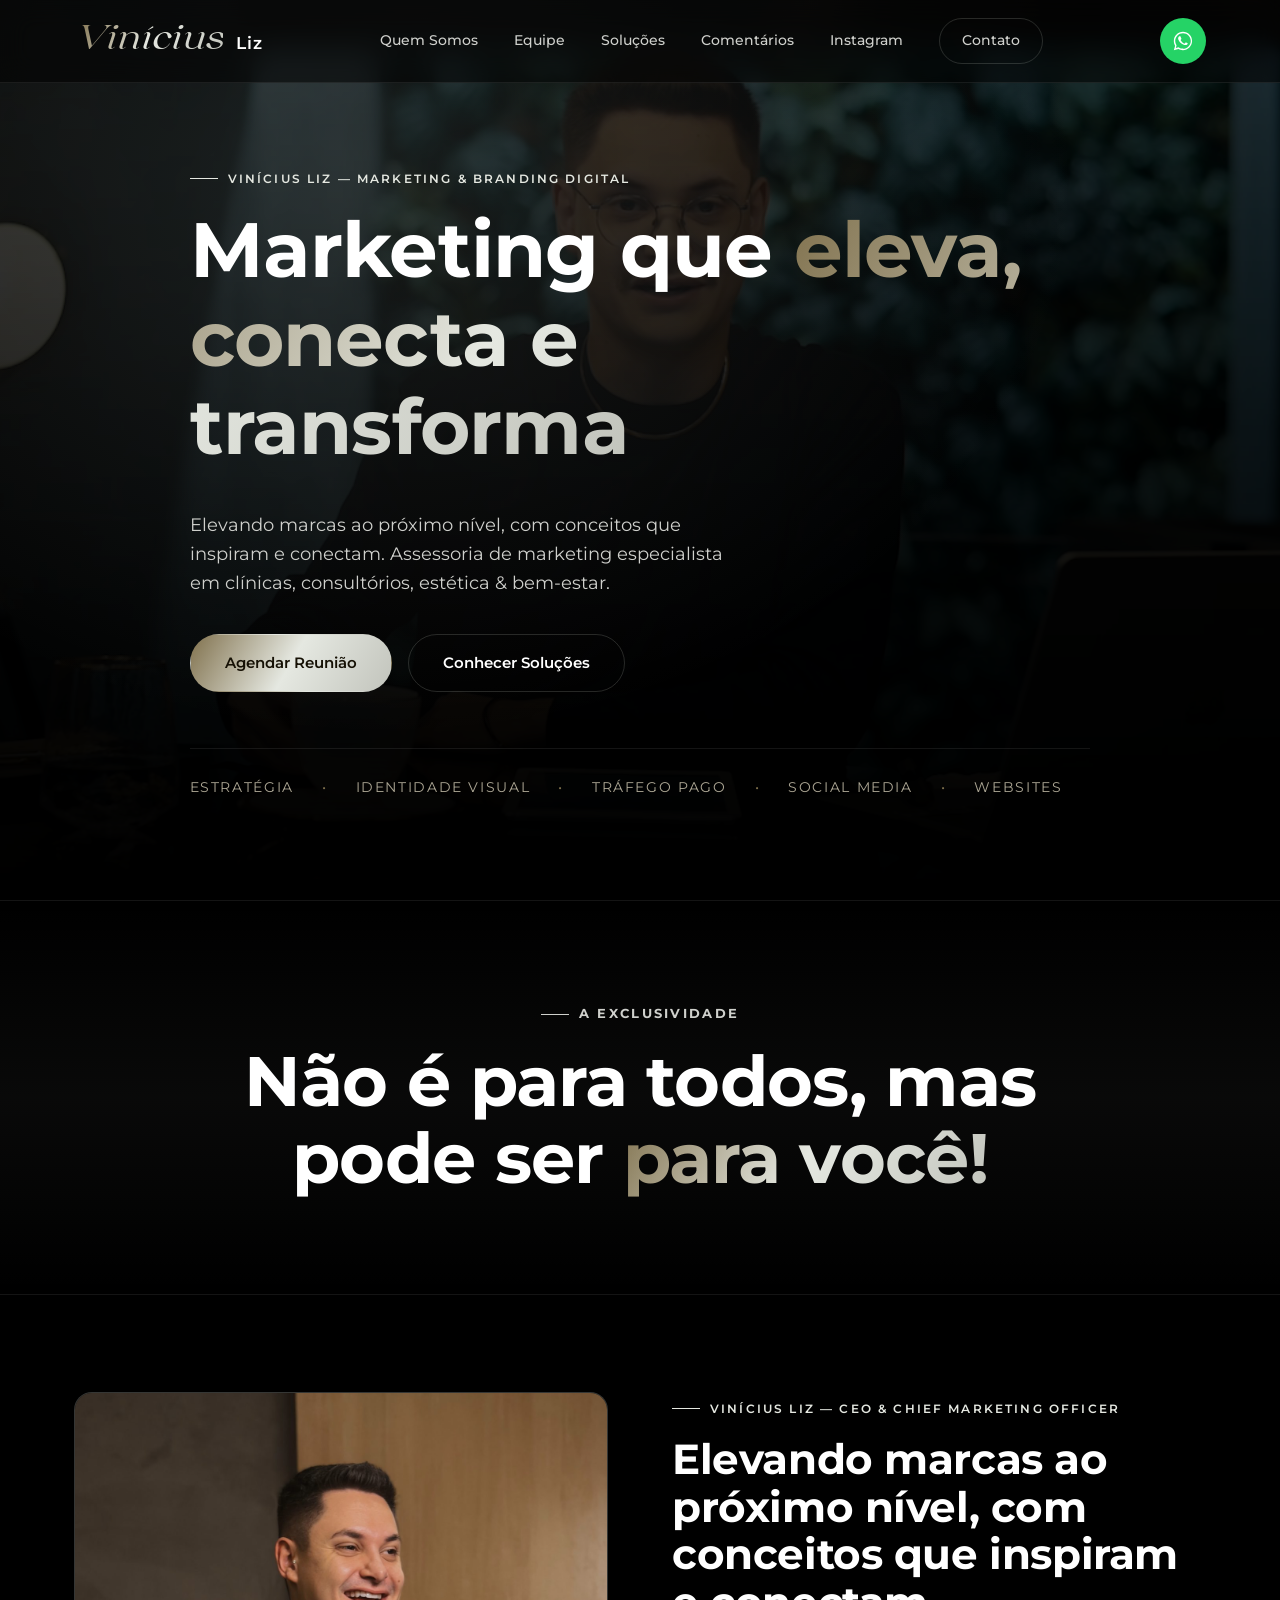
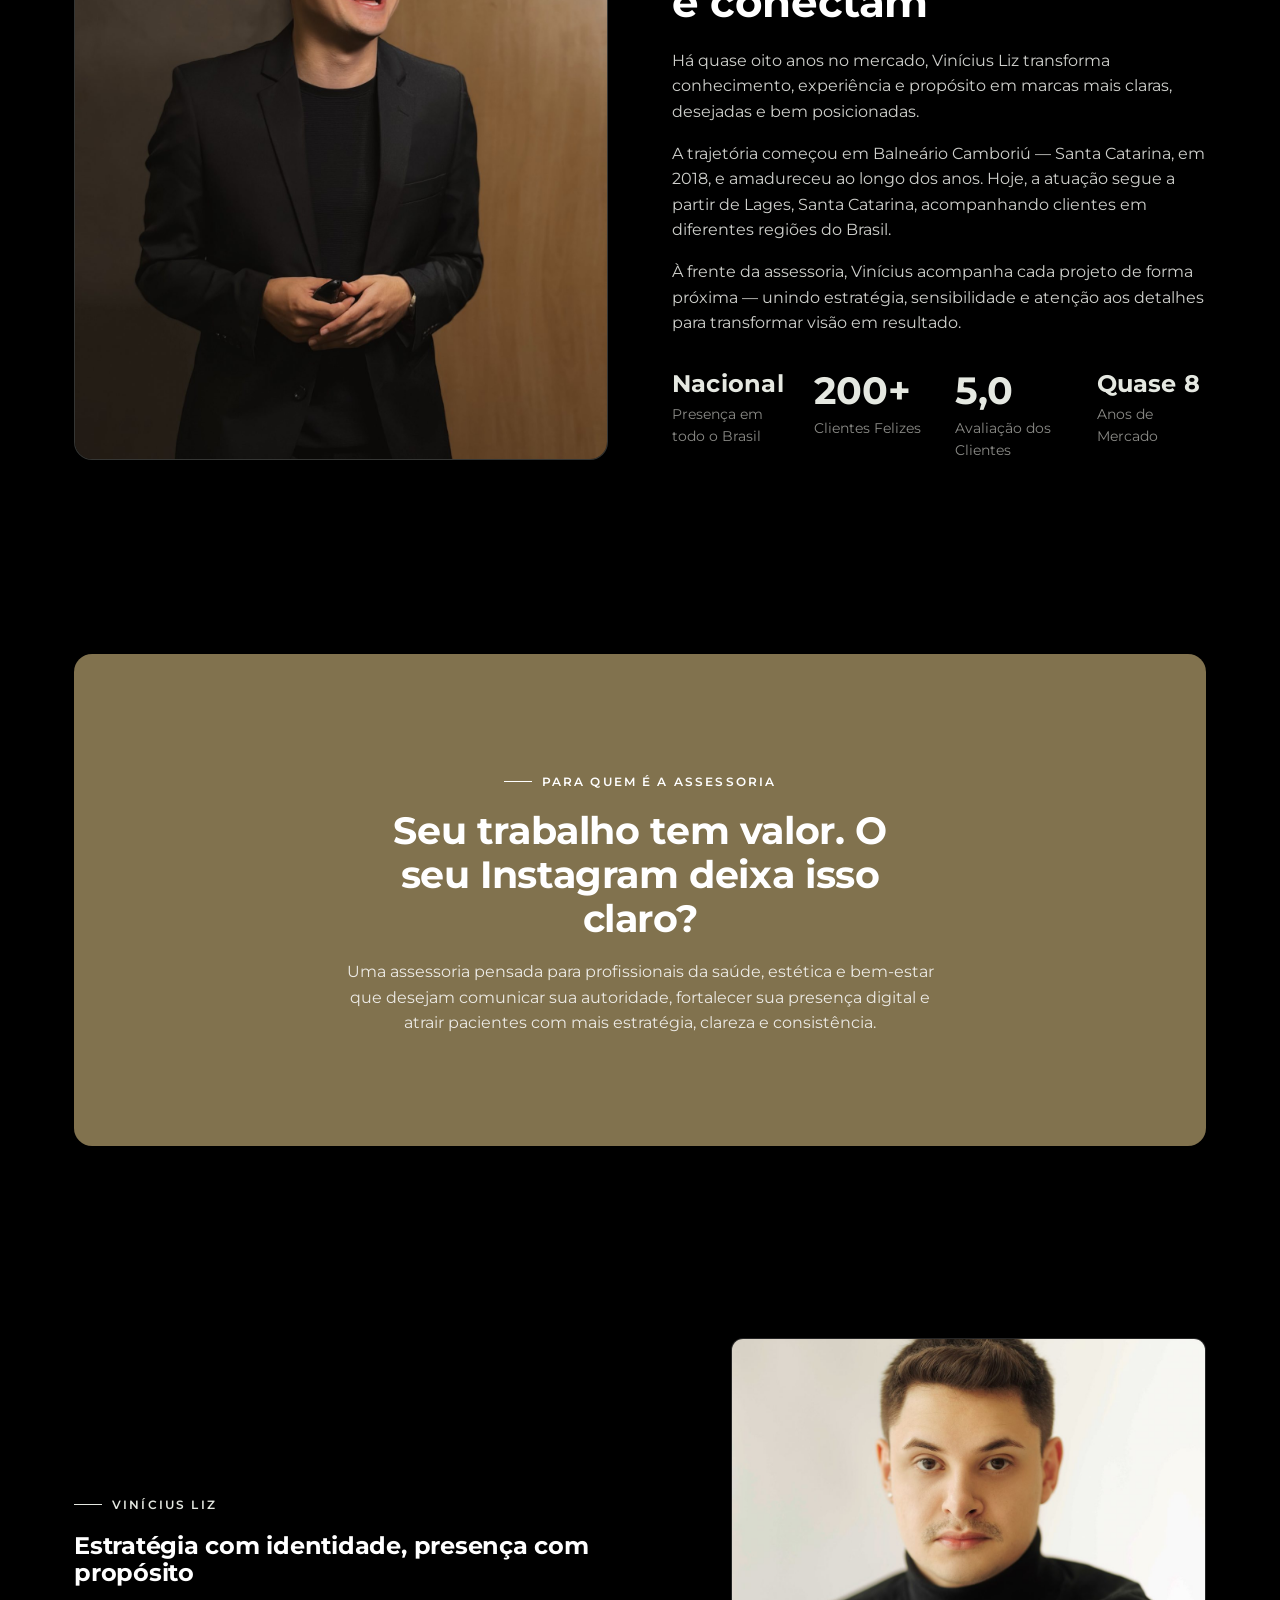
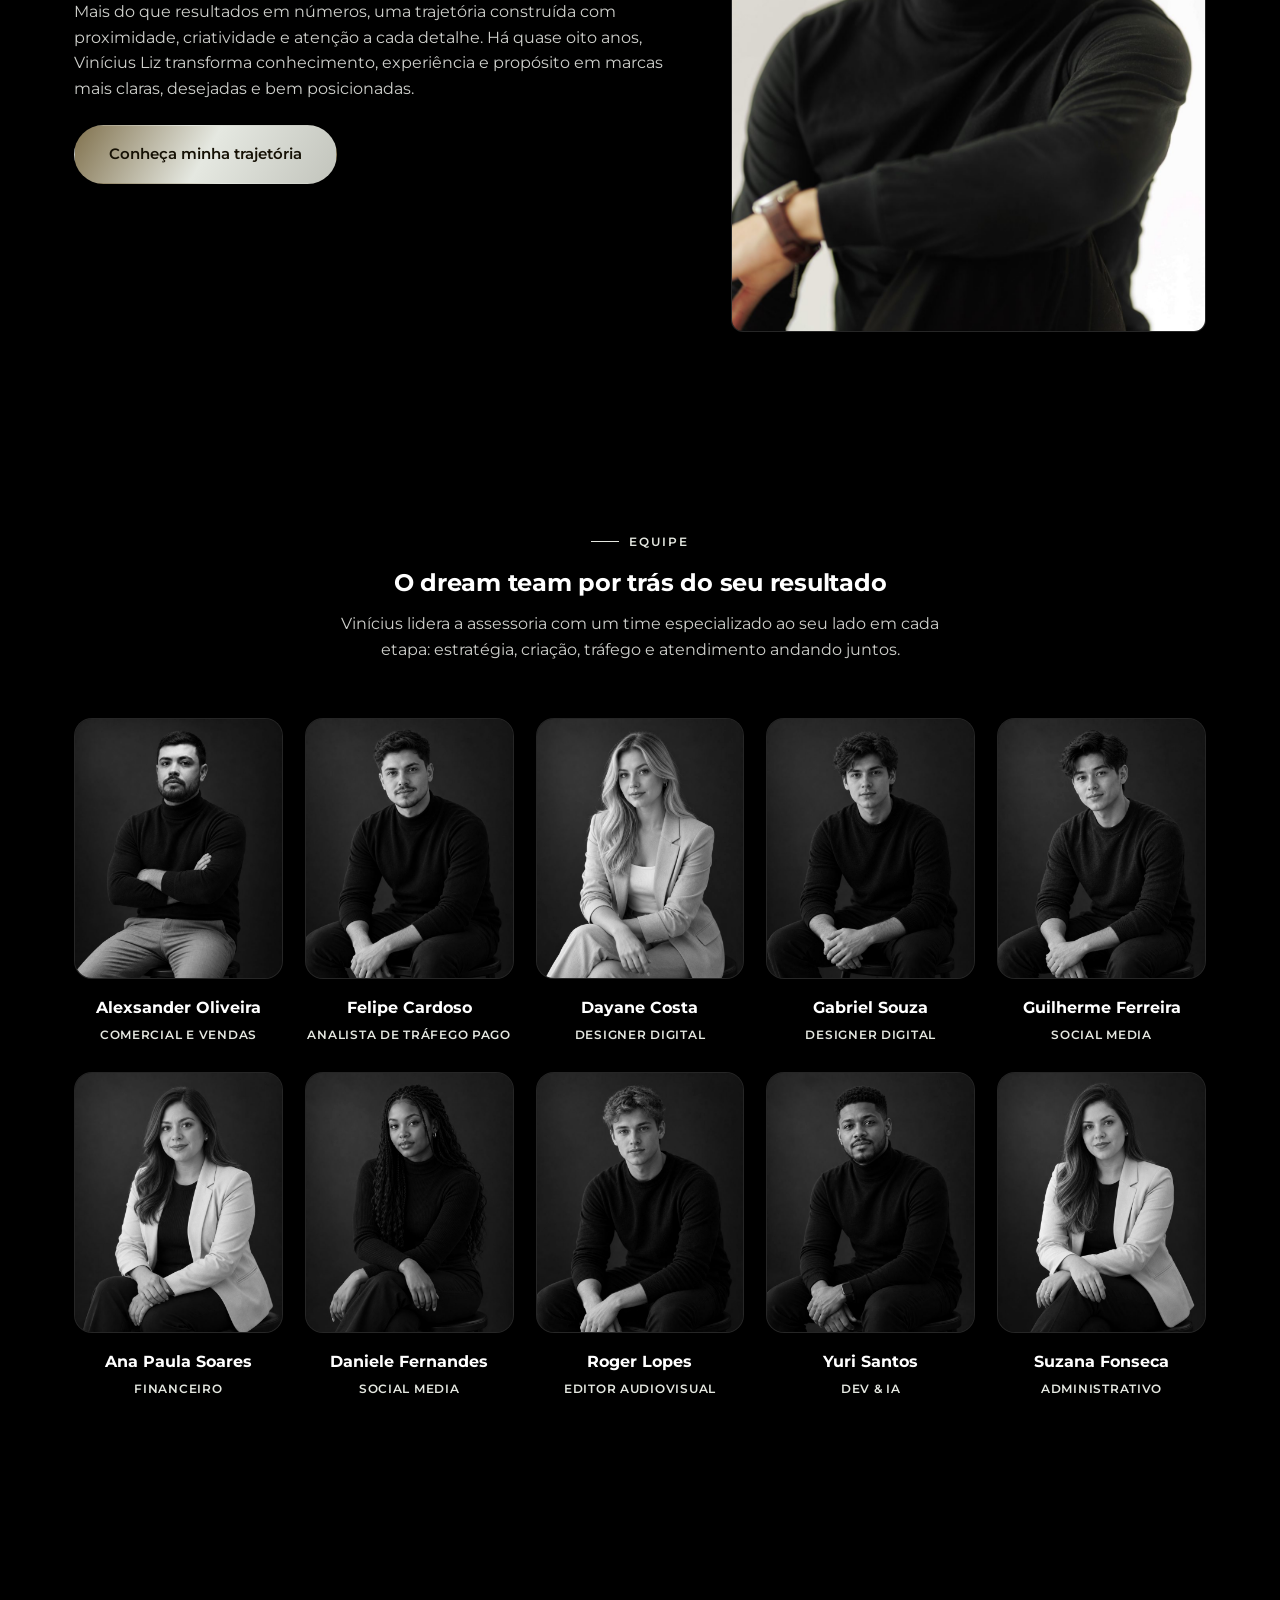
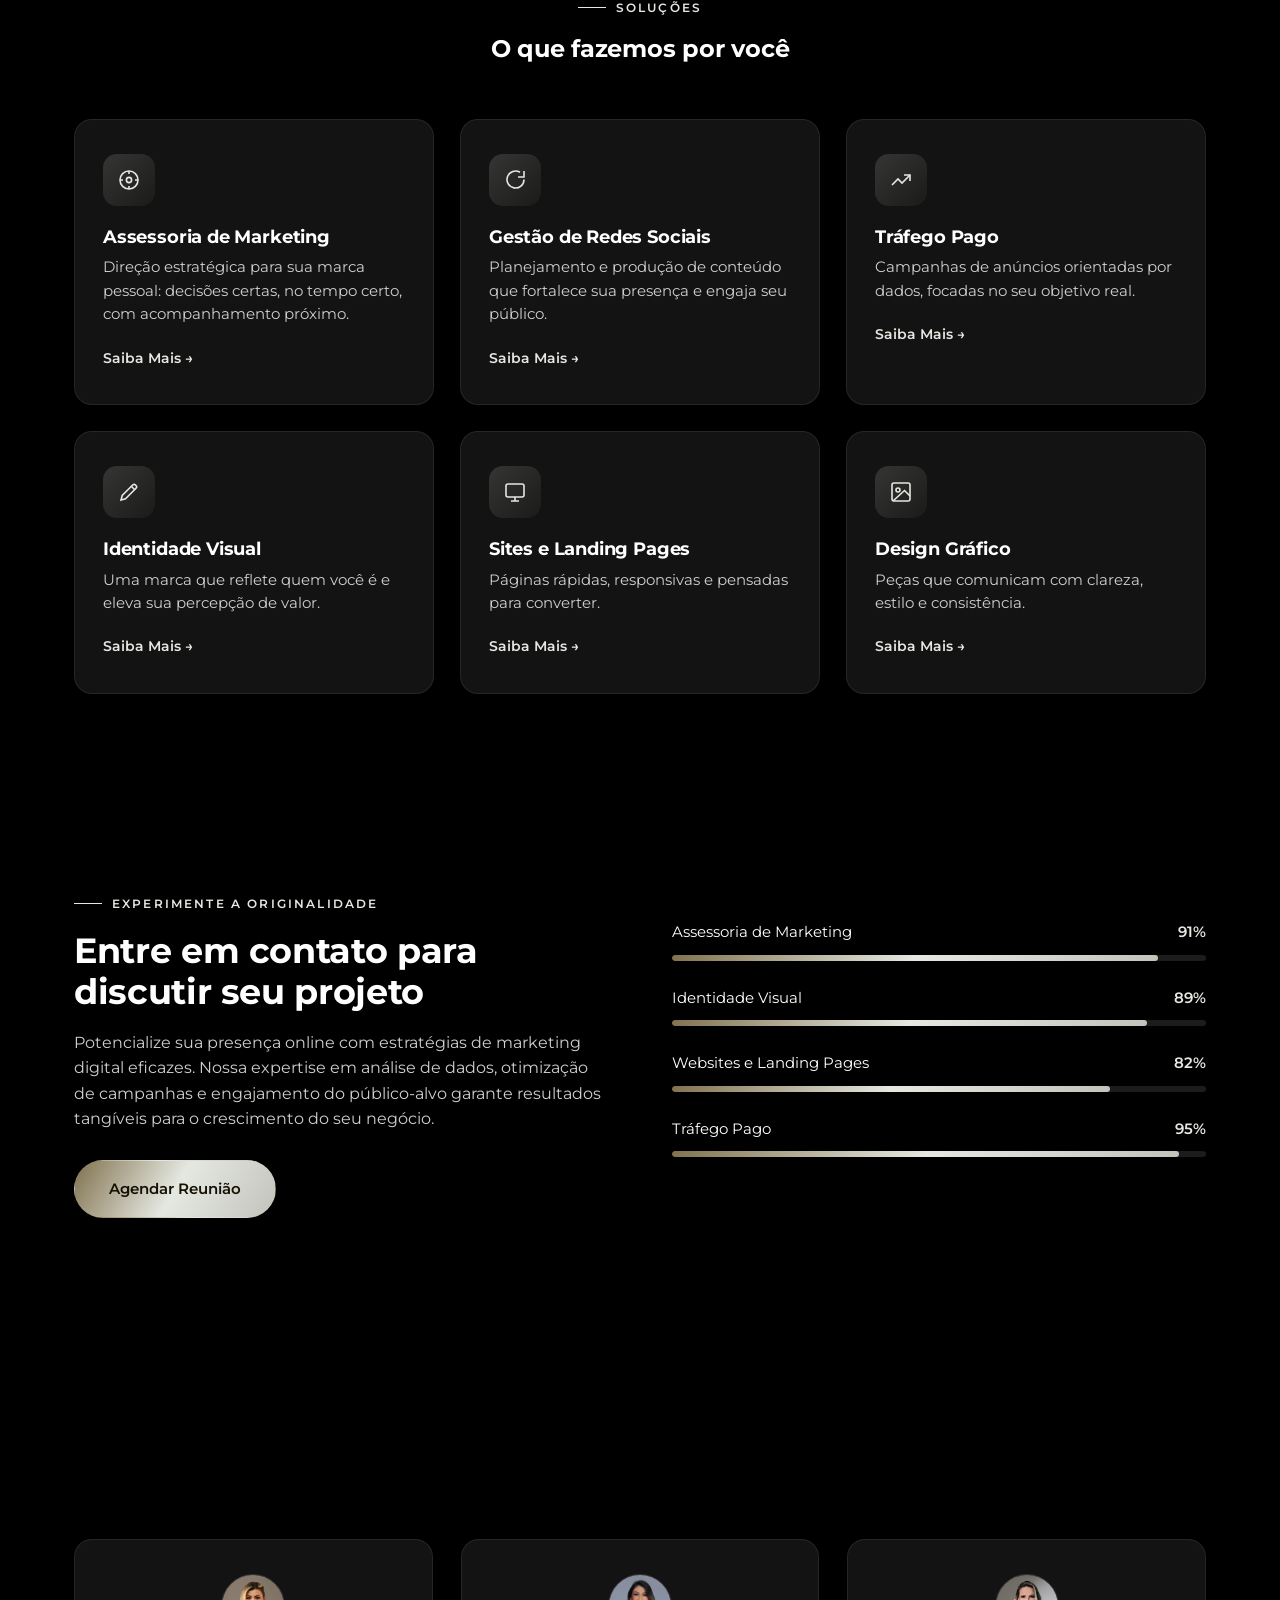
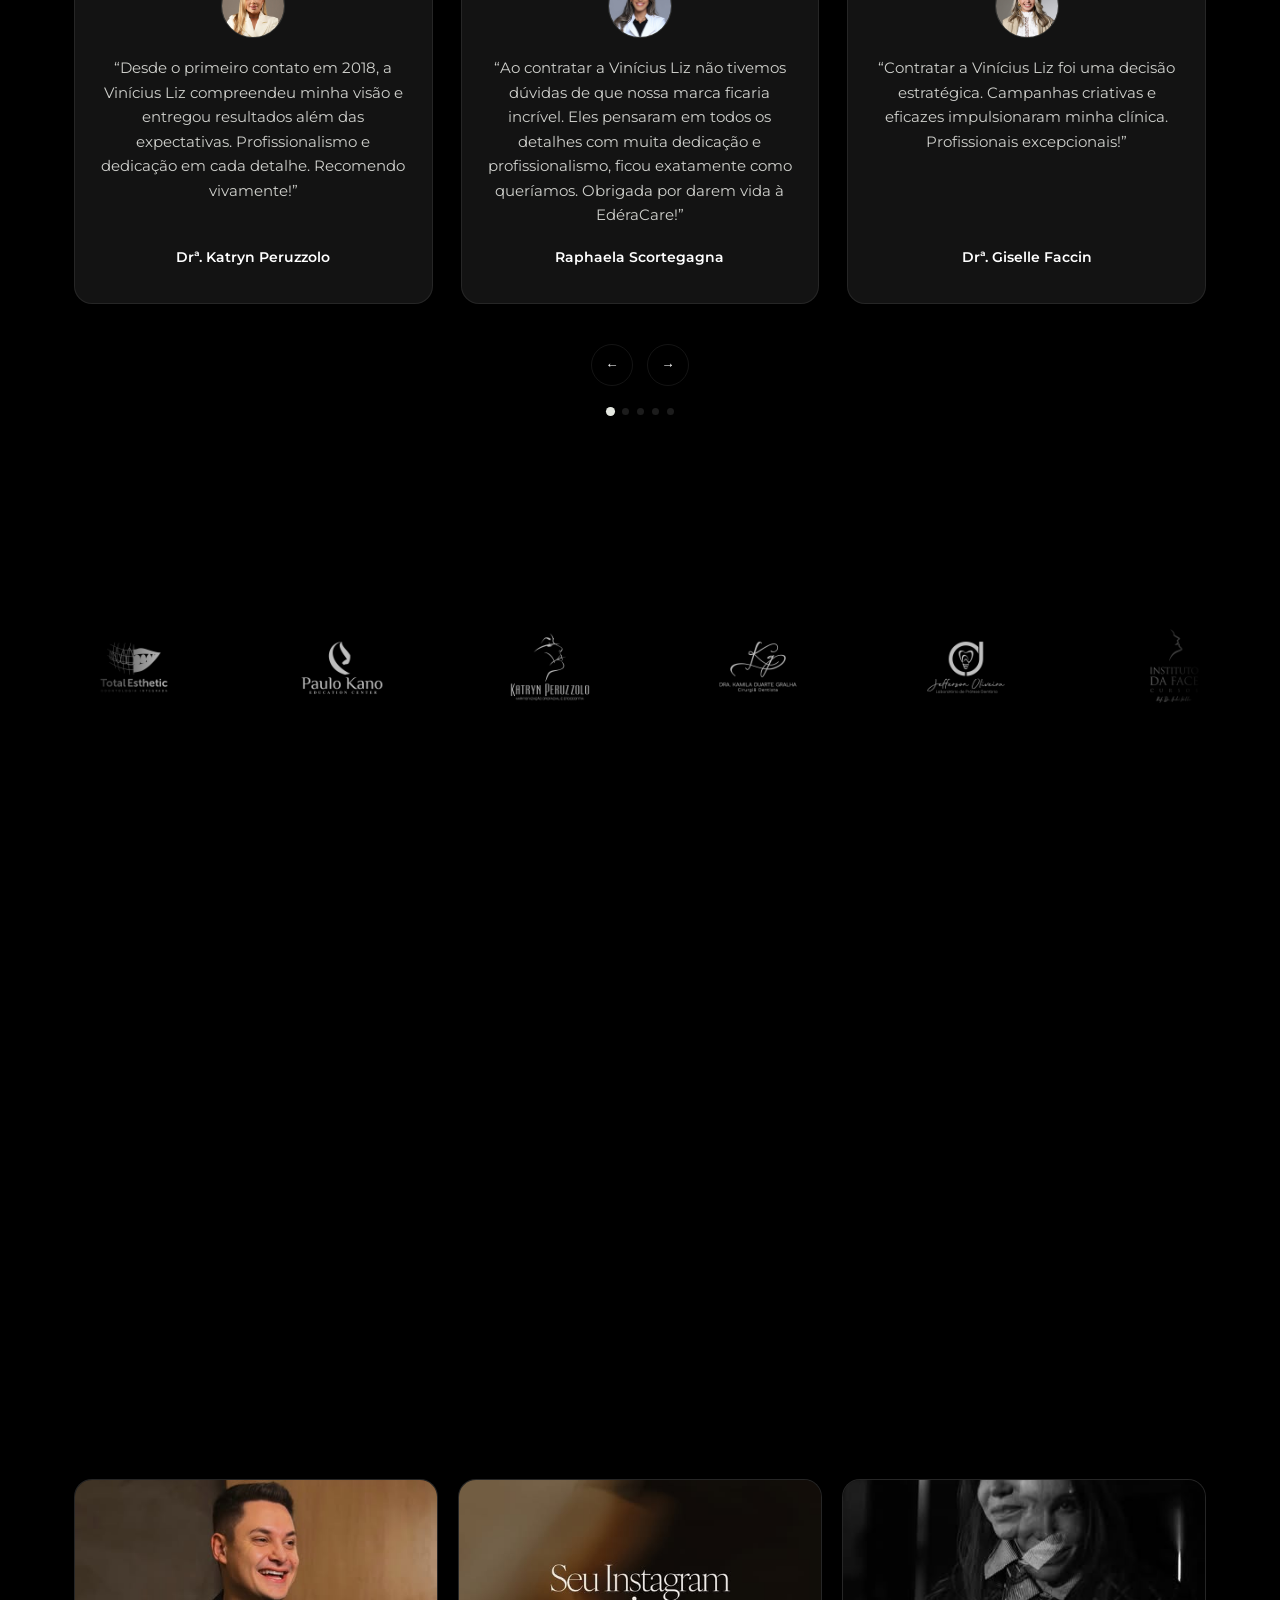
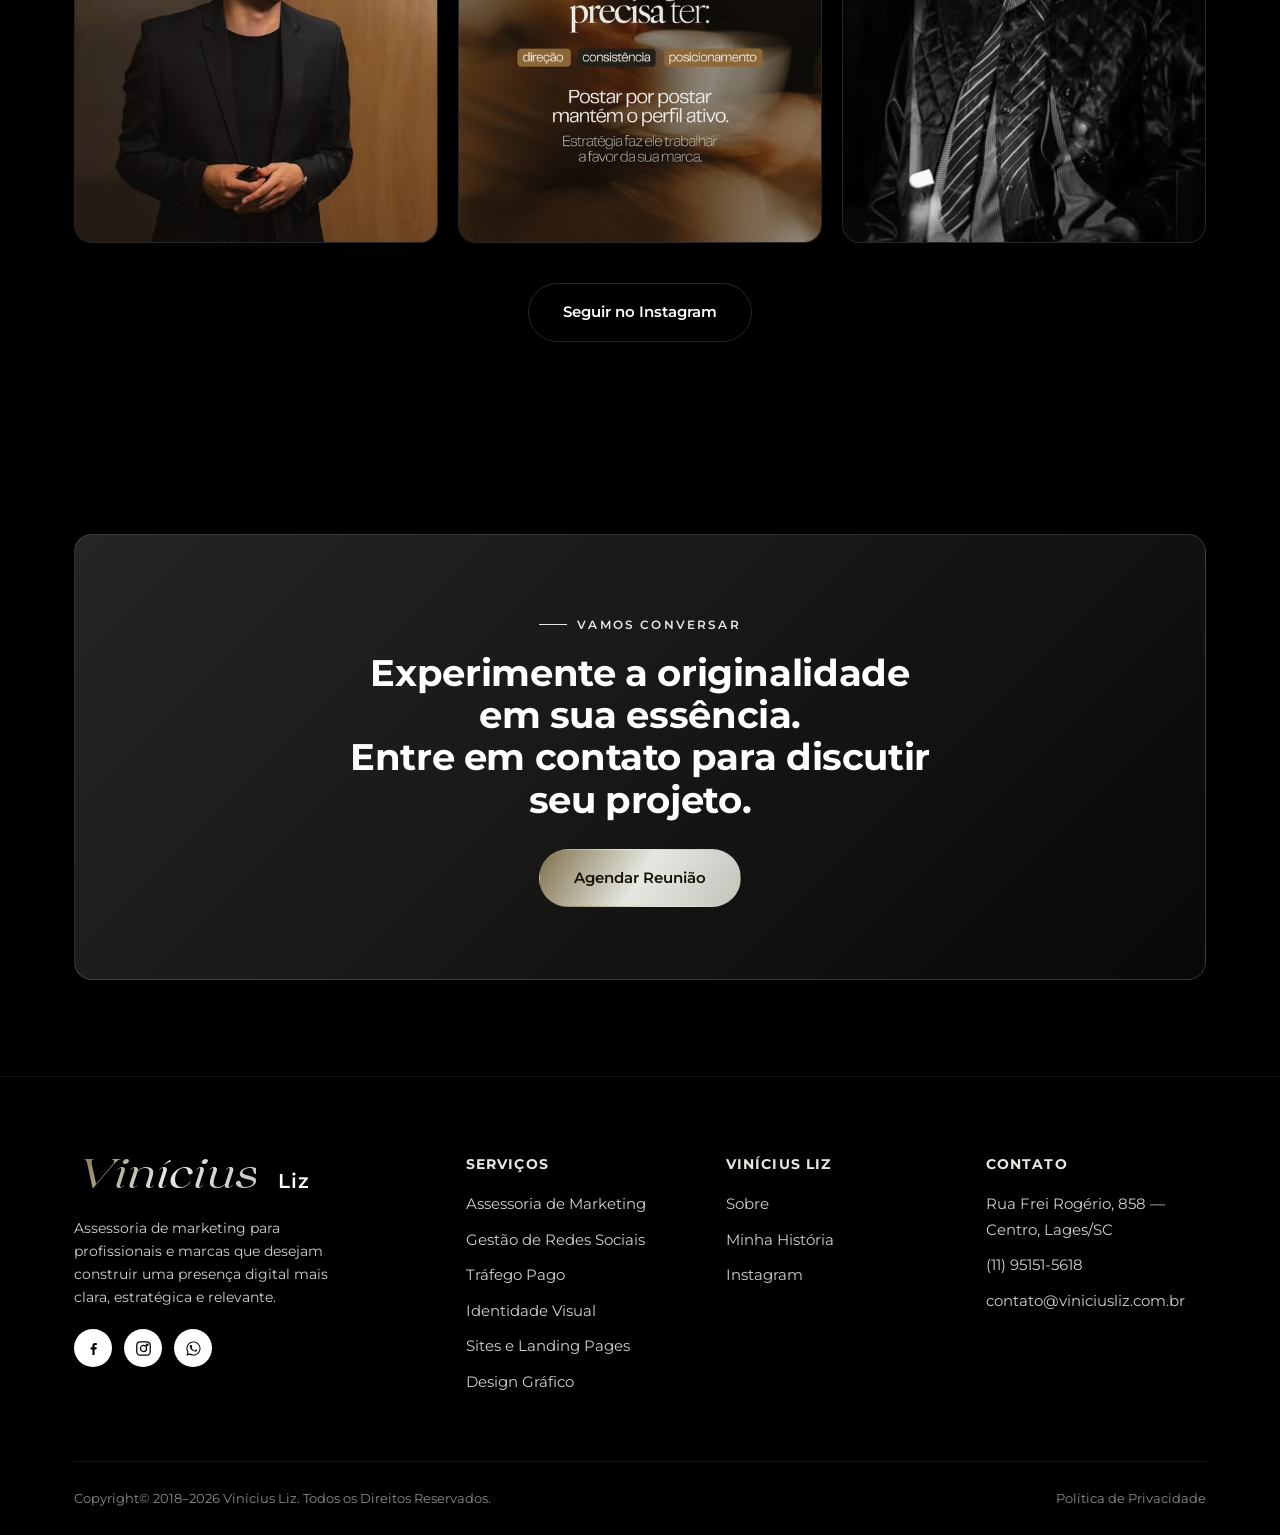
==== commit 0d8089e8: "Corrige mapeamento de fotos da equipe: Felipe Cardoso no lugar de Saul, nomes corretos, Vinicius for" ====
--- a/index.html
+++ b/index.html
@@ -128,8 +128,8 @@
         <div class="team-role">Comercial e Vendas</div>
       </div>
       <div class="team-card reveal">
-        <div class="team-photo"><img src="/assets/uploads/2026/09/equipe/equipe-saul-cardoso.jpg" alt="Saul Cardoso" loading="lazy"></div>
-        <div class="team-name">Saul Cardoso</div>
+        <div class="team-photo"><img src="/assets/uploads/2026/09/equipe/equipe-felipe-cardoso.jpg" alt="Felipe Cardoso" loading="lazy"></div>
+        <div class="team-name">Felipe Cardoso</div>
         <div class="team-role">Analista de Tráfego Pago</div>
       </div>
       <div class="team-card reveal">
@@ -143,29 +143,29 @@
         <div class="team-role">Designer Digital</div>
       </div>
       <div class="team-card reveal">
+        <div class="team-photo"><img src="/assets/uploads/2026/09/equipe/equipe-guilherme-ferreira.jpg" alt="Guilherme Ferreira" loading="lazy"></div>
+        <div class="team-name">Guilherme Ferreira</div>
+        <div class="team-role">Social Media</div>
+      </div>
+      <div class="team-card reveal">
+        <div class="team-photo"><img src="/assets/uploads/2026/09/equipe/equipe-ana-paula-soares.jpg" alt="Ana Paula Soares" loading="lazy"></div>
+        <div class="team-name">Ana Paula Soares</div>
+        <div class="team-role">Financeiro</div>
+      </div>
+      <div class="team-card reveal">
+        <div class="team-photo"><img src="/assets/uploads/2026/09/equipe/equipe-daniele-fernandes.jpg" alt="Daniele Fernandes" loading="lazy"></div>
+        <div class="team-name">Daniele Fernandes</div>
+        <div class="team-role">Social Media</div>
+      </div>
+      <div class="team-card reveal">
         <div class="team-photo"><img src="/assets/uploads/2026/09/equipe/equipe-roger-lopes.jpg" alt="Roger Lopes" loading="lazy"></div>
         <div class="team-name">Roger Lopes</div>
         <div class="team-role">Editor Audiovisual</div>
       </div>
       <div class="team-card reveal">
-        <div class="team-photo"><img src="/assets/uploads/2026/09/equipe/equipe-guilherme-ferreira.jpg" alt="Guilherme Ferreira" loading="lazy"></div>
-        <div class="team-name">Guilherme Ferreira</div>
-        <div class="team-role">Social Media</div>
-      </div>
-      <div class="team-card reveal">
-        <div class="team-photo"><img src="/assets/uploads/2026/09/equipe/equipe-daniele-fernandes.jpg" alt="Daniele Fernandes" loading="lazy"></div>
-        <div class="team-name">Daniele Fernandes</div>
-        <div class="team-role">Social Media</div>
-      </div>
-      <div class="team-card reveal">
         <div class="team-photo"><img src="/assets/uploads/2026/09/equipe/equipe-yuri-santos.jpg" alt="Yuri Santos" loading="lazy"></div>
         <div class="team-name">Yuri Santos</div>
         <div class="team-role">Dev &amp; IA</div>
-      </div>
-      <div class="team-card reveal">
-        <div class="team-photo"><img src="/assets/uploads/2026/09/equipe/equipe-ana-paula-soares.jpg" alt="Ana Paula Soares" loading="lazy"></div>
-        <div class="team-name">Ana Paula Soares</div>
-        <div class="team-role">Financeiro</div>
       </div>
       <div class="team-card reveal">
         <div class="team-photo"><img src="/assets/uploads/2026/09/equipe/equipe-suzana-fonseca.jpg" alt="Suzana Fonseca" loading="lazy"></div>
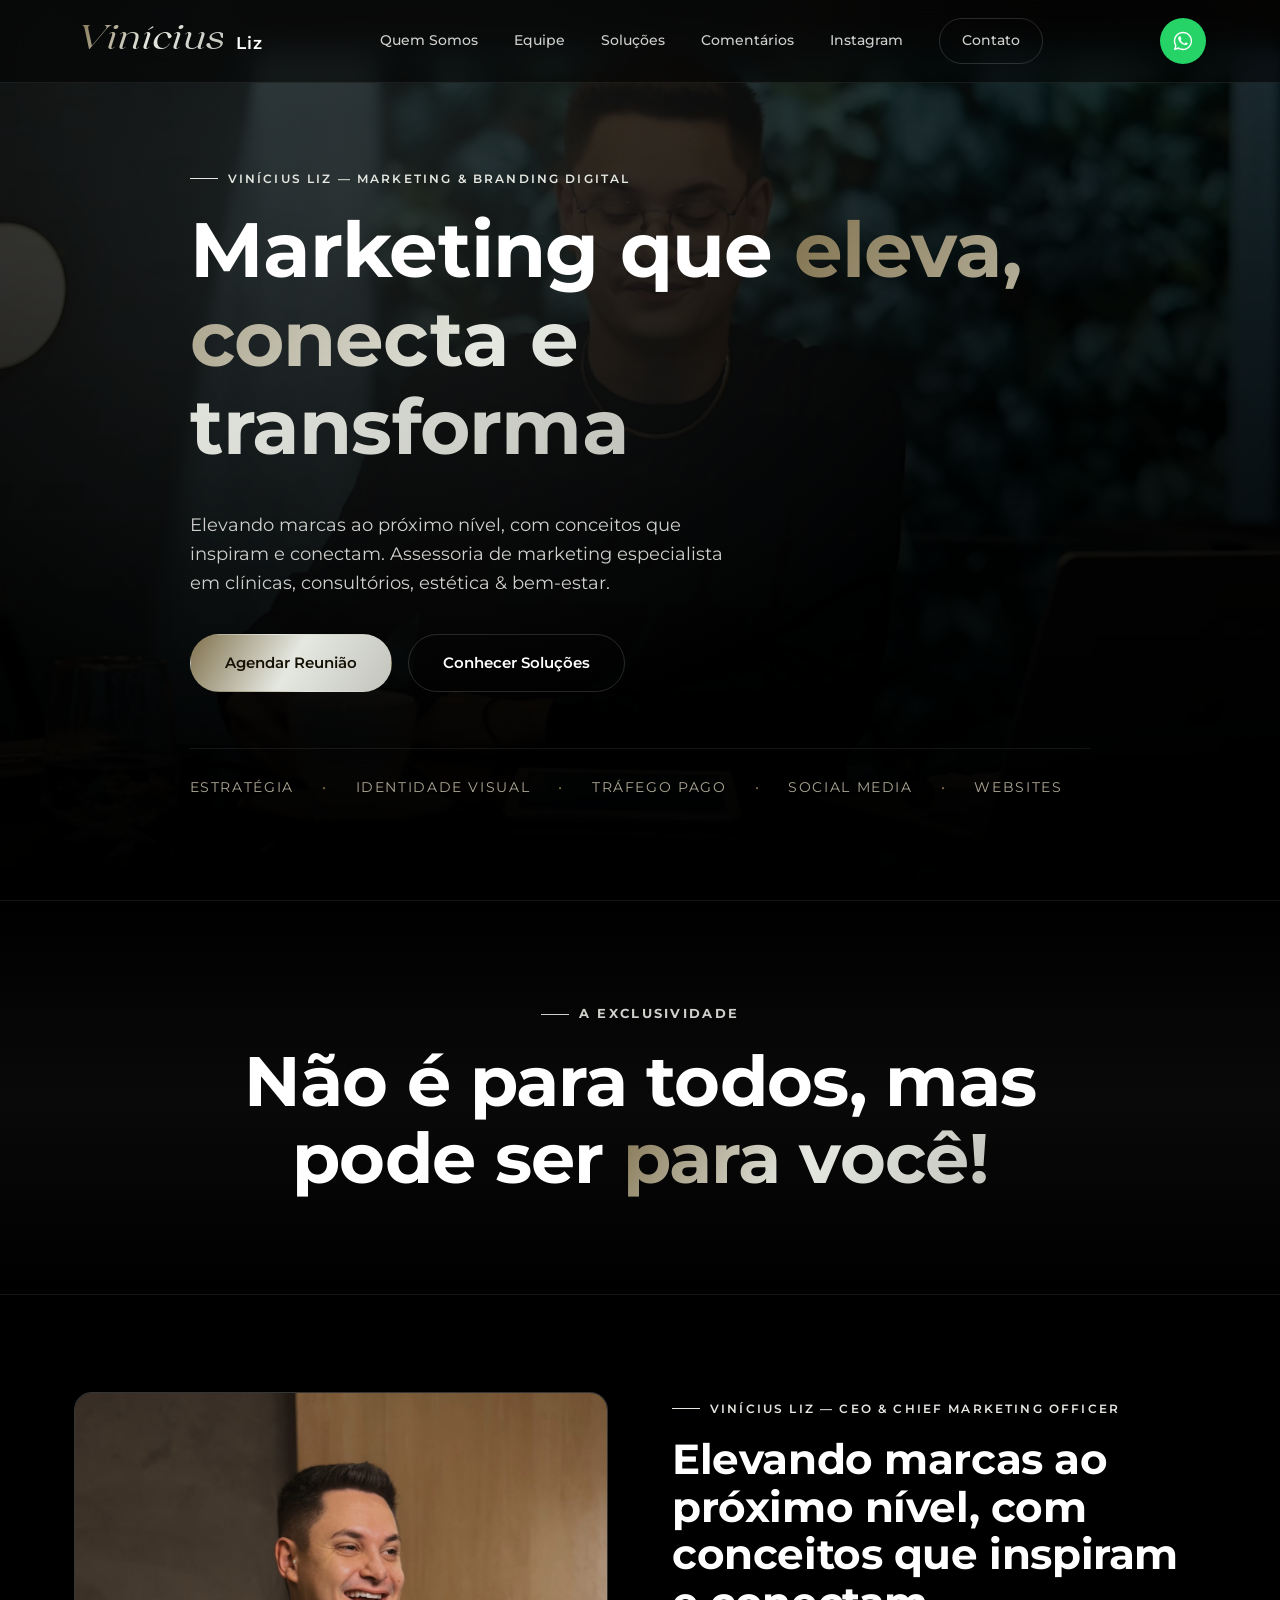
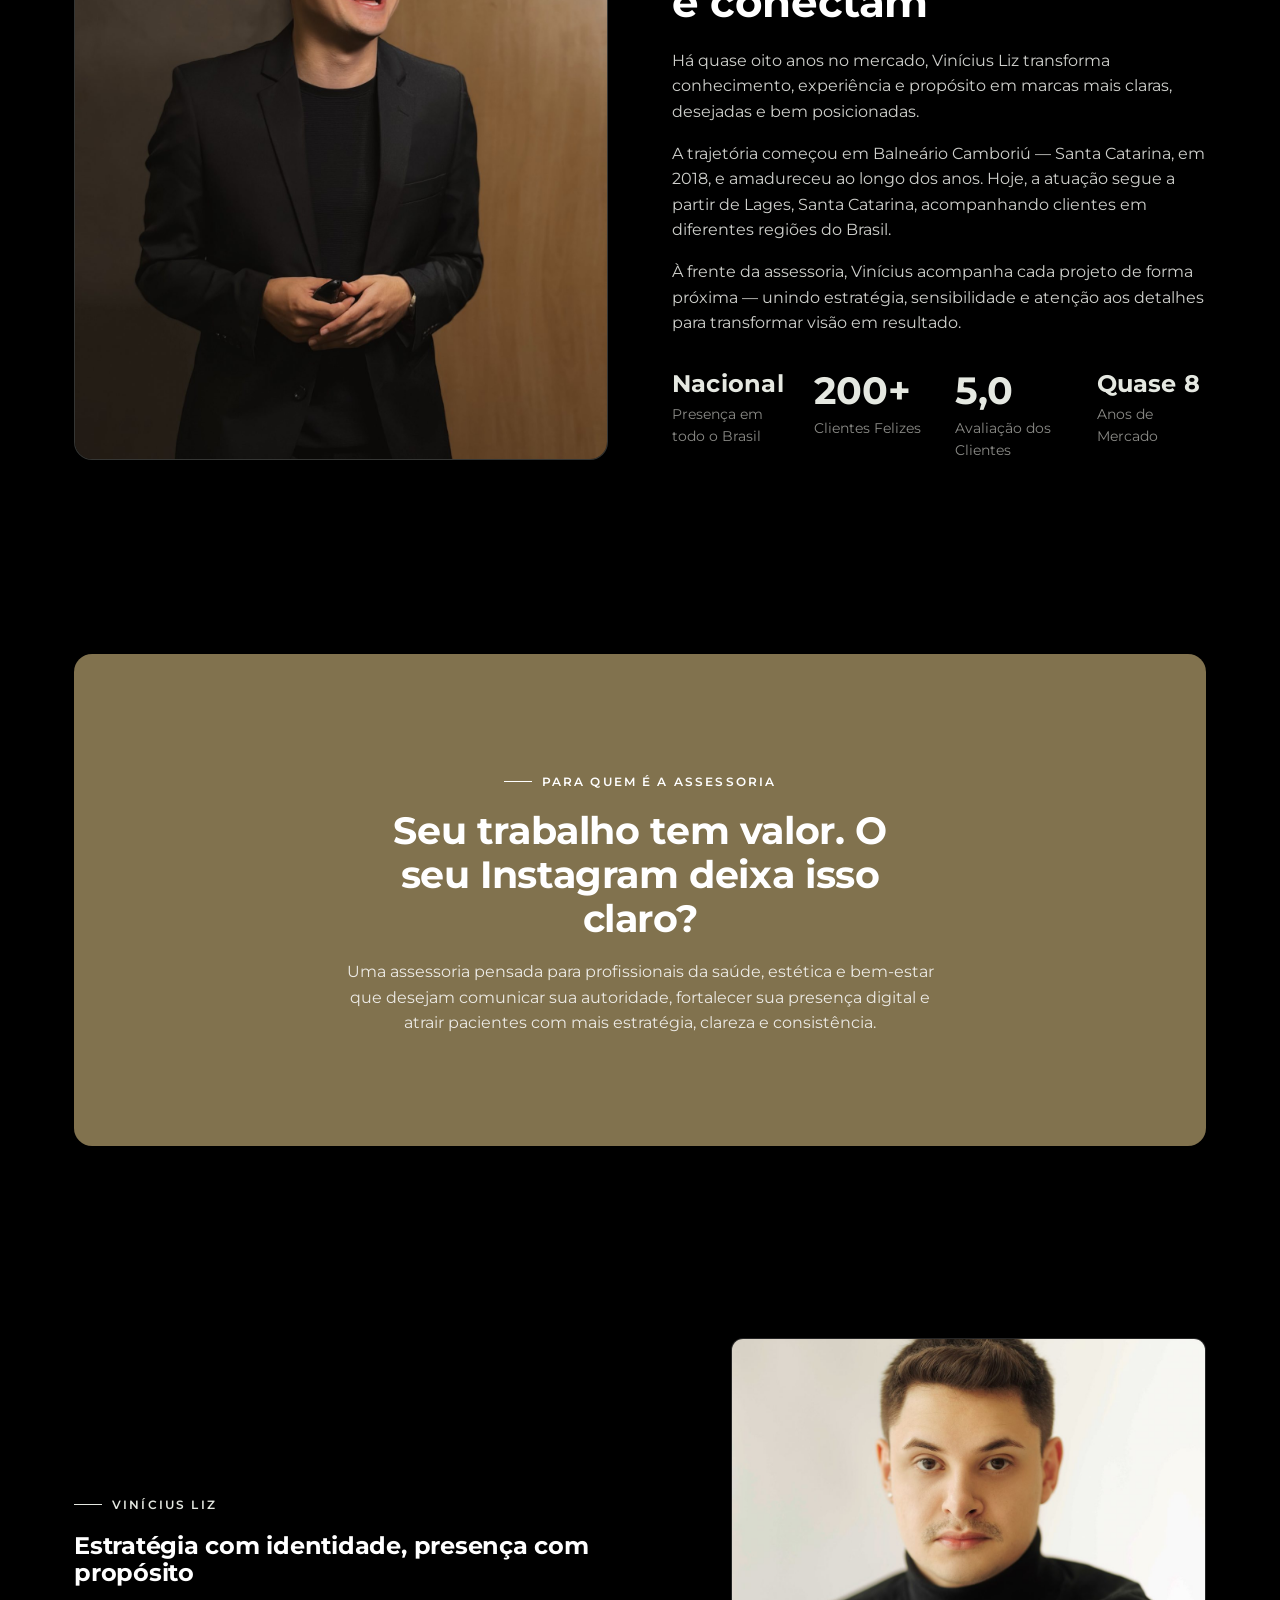
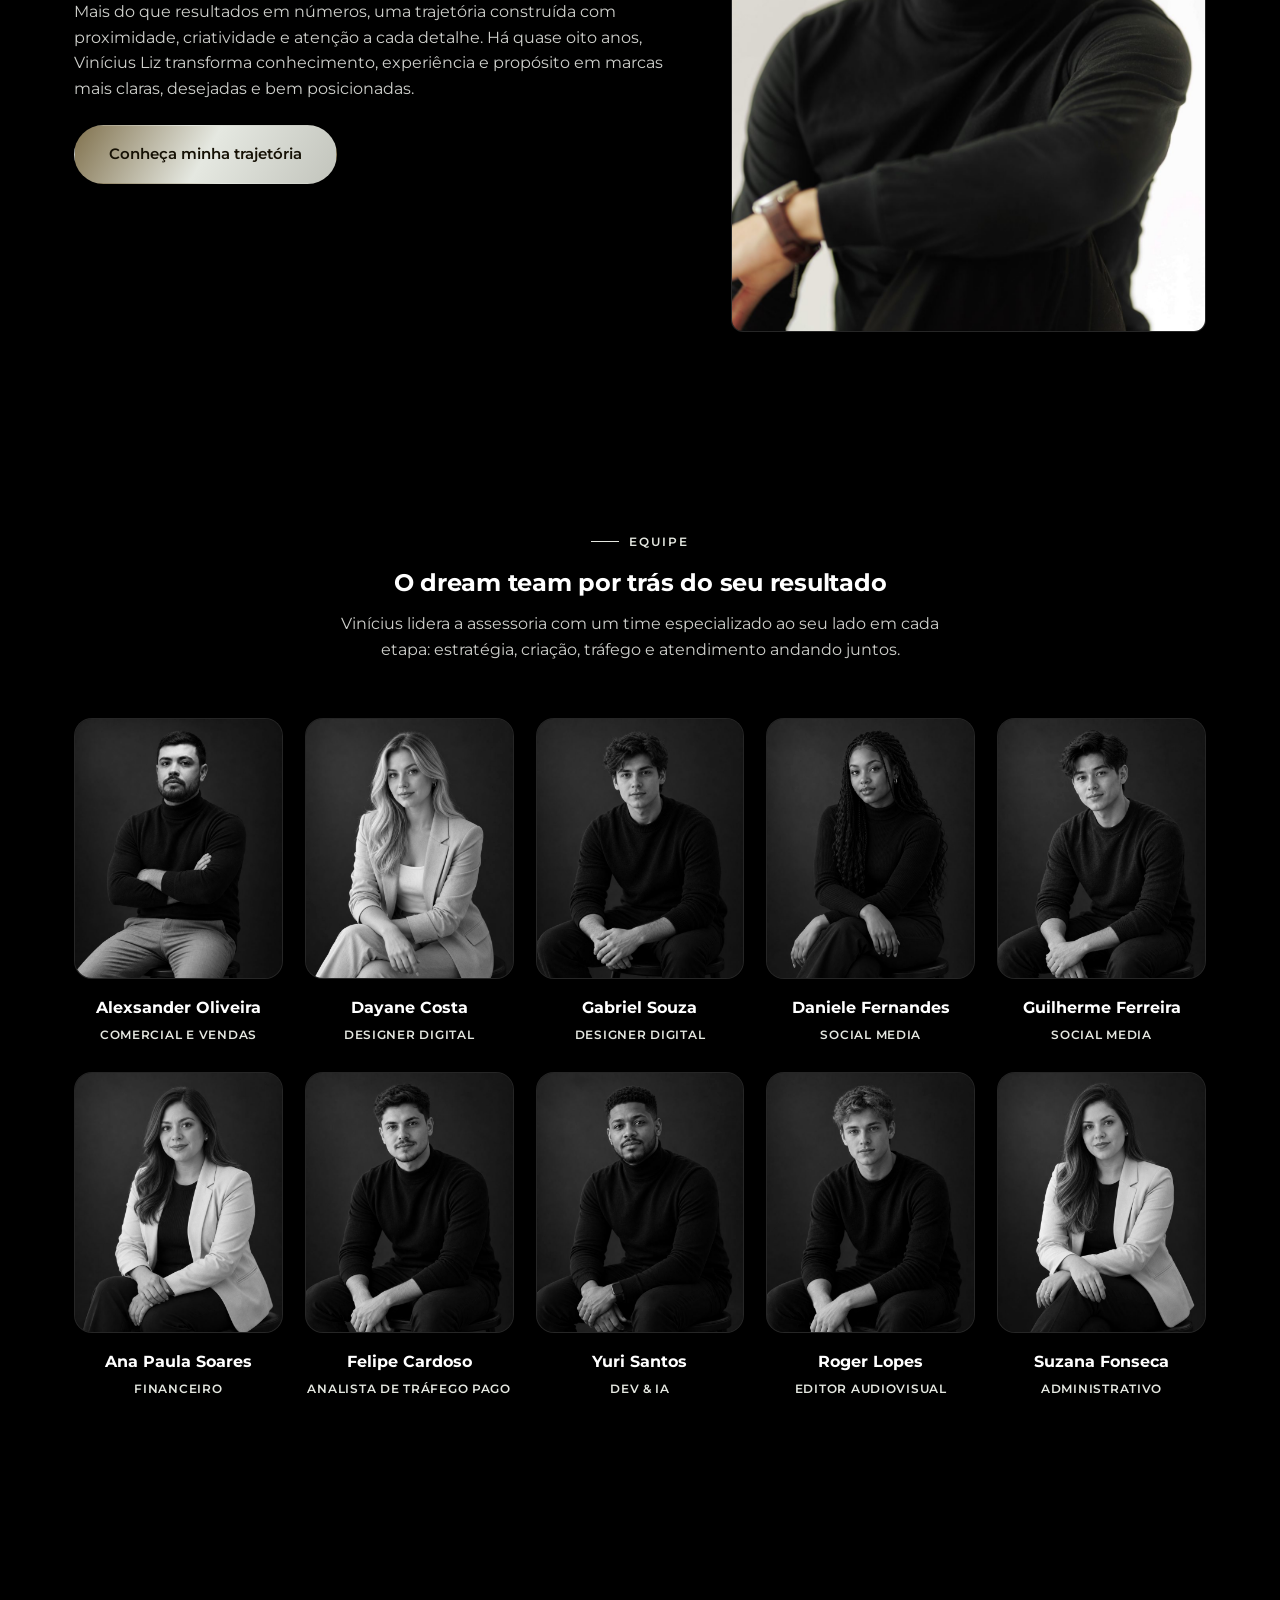
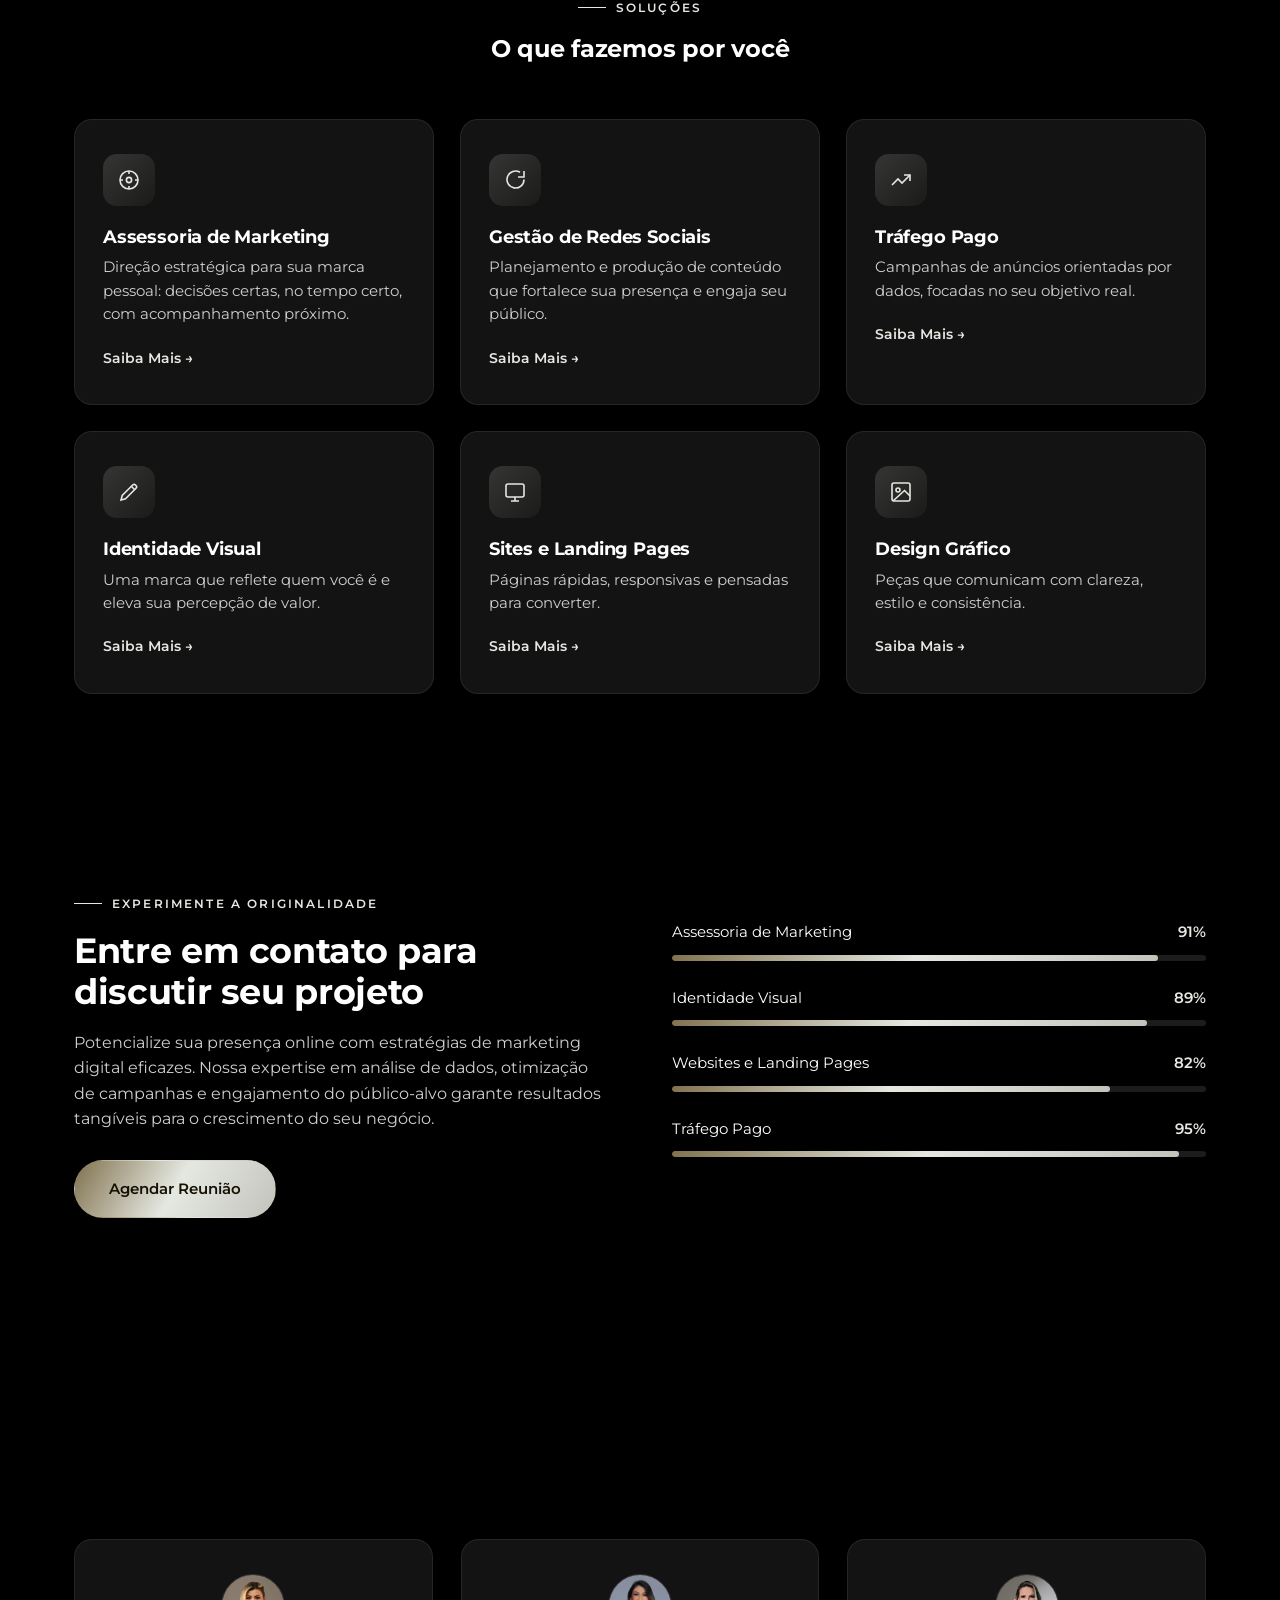
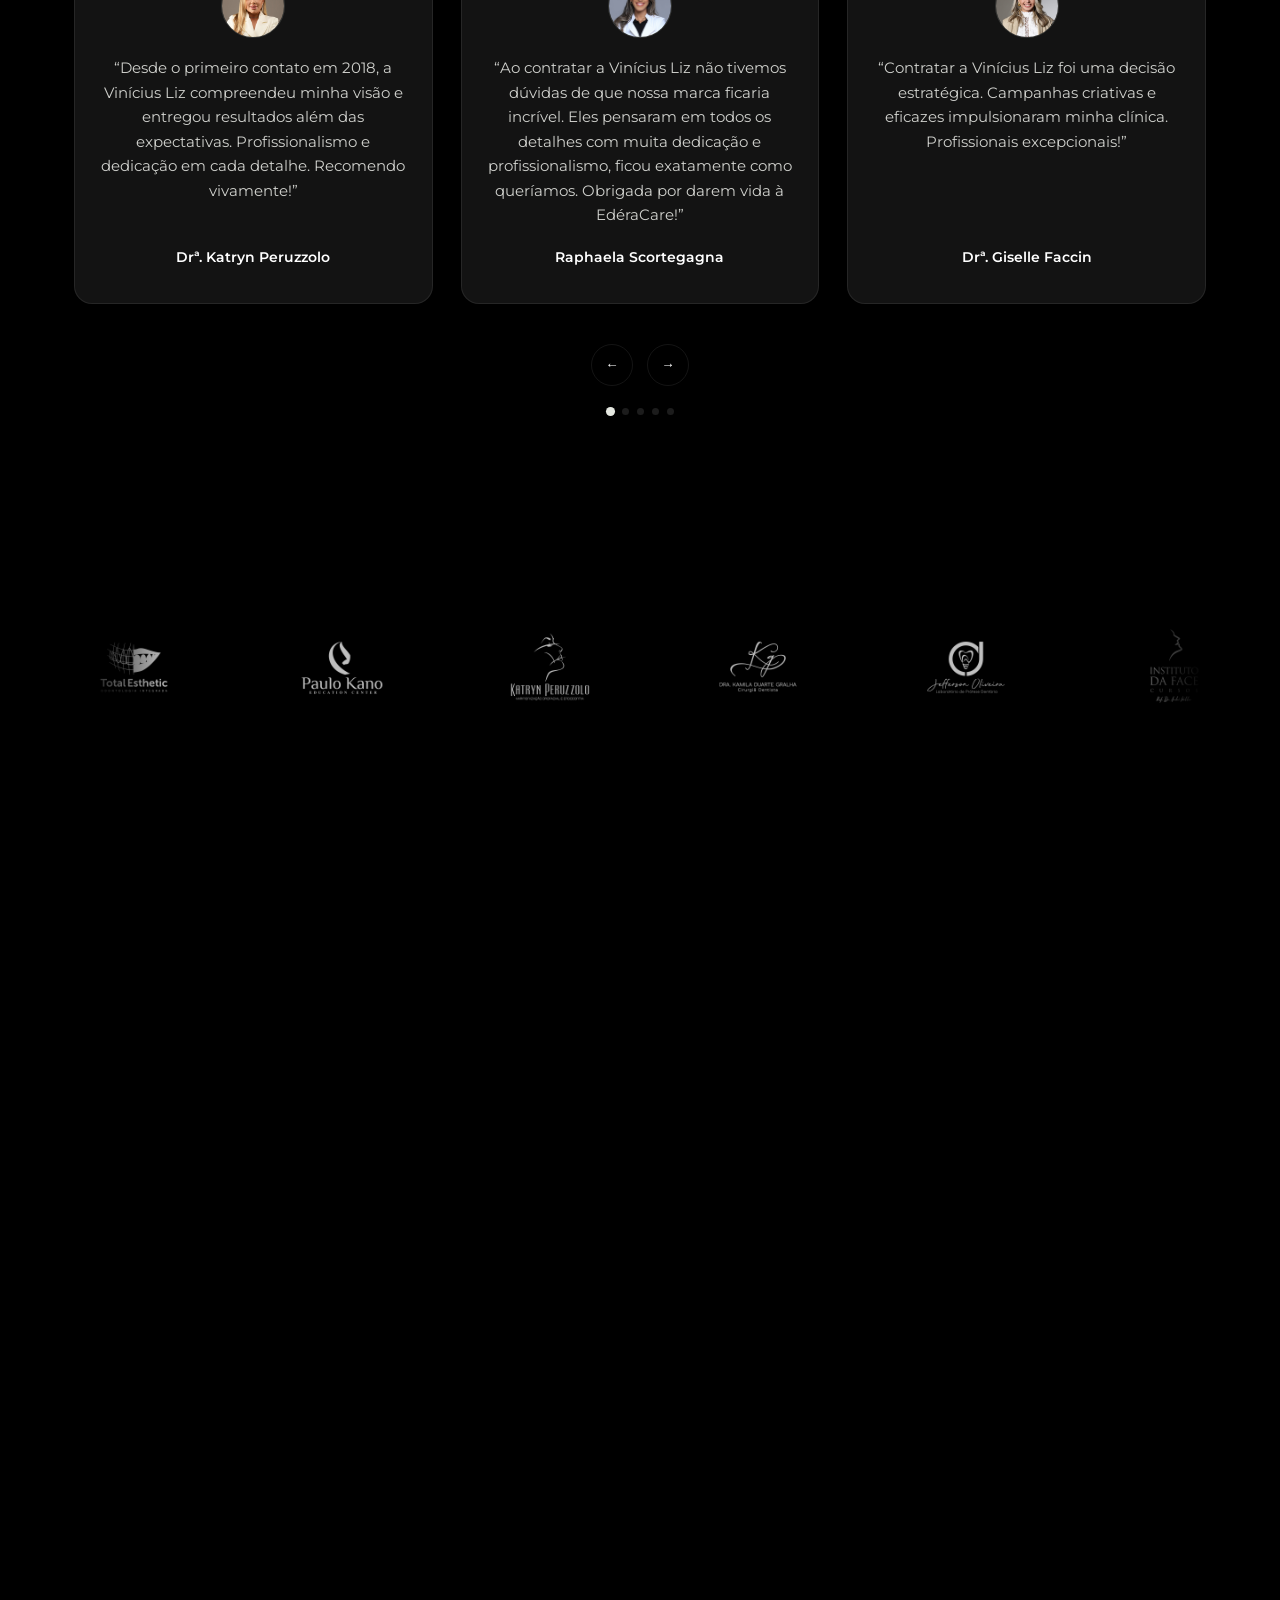
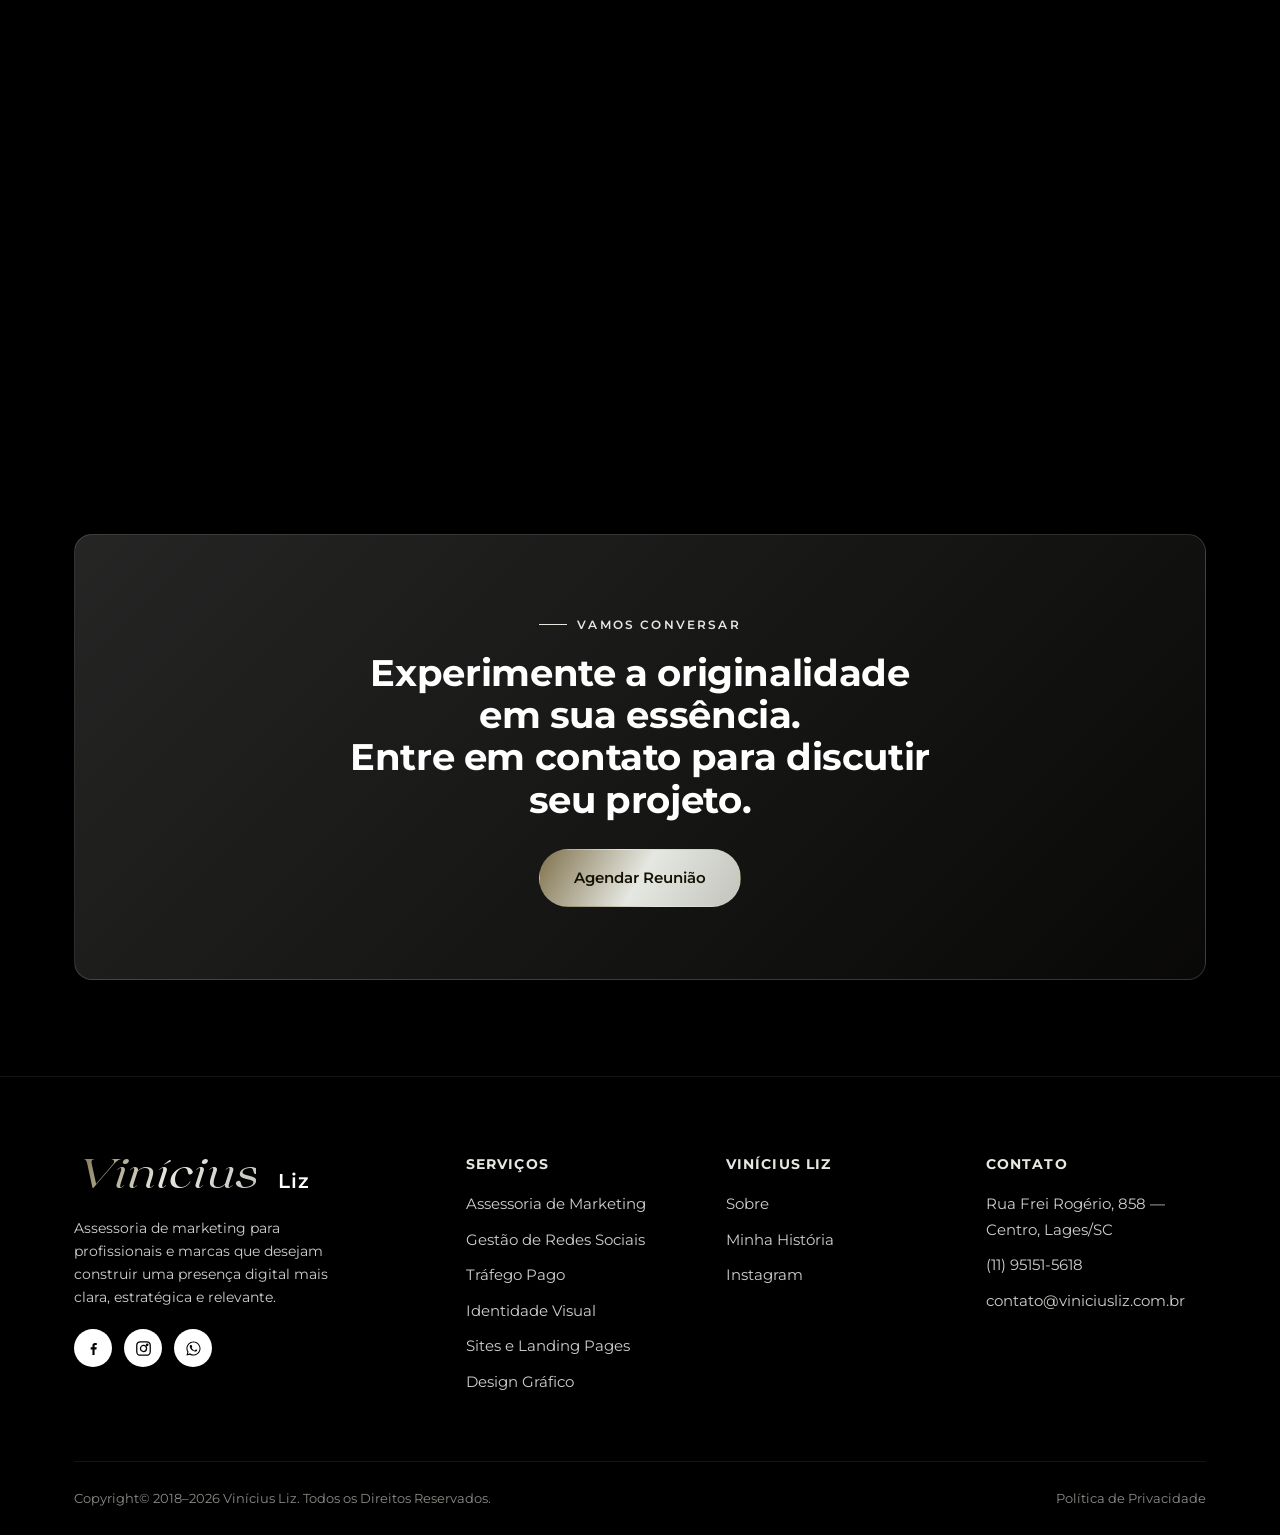
==== commit 98113a6b: "Reordena a grade da secao Equipe conforme solicitado" ====
--- a/index.html
+++ b/index.html
@@ -128,44 +128,44 @@
         <div class="team-role">Comercial e Vendas</div>
       </div>
       <div class="team-card reveal">
+        <div class="team-photo"><img src="/assets/uploads/2026/09/equipe/equipe-dayane-costa.jpg" alt="Dayane Costa" loading="lazy"></div>
+        <div class="team-name">Dayane Costa</div>
+        <div class="team-role">Designer Digital</div>
+      </div>
+      <div class="team-card reveal">
+        <div class="team-photo"><img src="/assets/uploads/2026/09/equipe/equipe-gabriel-souza.jpg" alt="Gabriel Souza" loading="lazy"></div>
+        <div class="team-name">Gabriel Souza</div>
+        <div class="team-role">Designer Digital</div>
+      </div>
+      <div class="team-card reveal">
+        <div class="team-photo"><img src="/assets/uploads/2026/09/equipe/equipe-daniele-fernandes.jpg" alt="Daniele Fernandes" loading="lazy"></div>
+        <div class="team-name">Daniele Fernandes</div>
+        <div class="team-role">Social Media</div>
+      </div>
+      <div class="team-card reveal">
+        <div class="team-photo"><img src="/assets/uploads/2026/09/equipe/equipe-guilherme-ferreira.jpg" alt="Guilherme Ferreira" loading="lazy"></div>
+        <div class="team-name">Guilherme Ferreira</div>
+        <div class="team-role">Social Media</div>
+      </div>
+      <div class="team-card reveal">
+        <div class="team-photo"><img src="/assets/uploads/2026/09/equipe/equipe-ana-paula-soares.jpg" alt="Ana Paula Soares" loading="lazy"></div>
+        <div class="team-name">Ana Paula Soares</div>
+        <div class="team-role">Financeiro</div>
+      </div>
+      <div class="team-card reveal">
         <div class="team-photo"><img src="/assets/uploads/2026/09/equipe/equipe-felipe-cardoso.jpg" alt="Felipe Cardoso" loading="lazy"></div>
         <div class="team-name">Felipe Cardoso</div>
         <div class="team-role">Analista de Tráfego Pago</div>
       </div>
       <div class="team-card reveal">
-        <div class="team-photo"><img src="/assets/uploads/2026/09/equipe/equipe-dayane-costa.jpg" alt="Dayane Costa" loading="lazy"></div>
-        <div class="team-name">Dayane Costa</div>
-        <div class="team-role">Designer Digital</div>
-      </div>
-      <div class="team-card reveal">
-        <div class="team-photo"><img src="/assets/uploads/2026/09/equipe/equipe-gabriel-souza.jpg" alt="Gabriel Souza" loading="lazy"></div>
-        <div class="team-name">Gabriel Souza</div>
-        <div class="team-role">Designer Digital</div>
-      </div>
-      <div class="team-card reveal">
-        <div class="team-photo"><img src="/assets/uploads/2026/09/equipe/equipe-guilherme-ferreira.jpg" alt="Guilherme Ferreira" loading="lazy"></div>
-        <div class="team-name">Guilherme Ferreira</div>
-        <div class="team-role">Social Media</div>
-      </div>
-      <div class="team-card reveal">
-        <div class="team-photo"><img src="/assets/uploads/2026/09/equipe/equipe-ana-paula-soares.jpg" alt="Ana Paula Soares" loading="lazy"></div>
-        <div class="team-name">Ana Paula Soares</div>
-        <div class="team-role">Financeiro</div>
-      </div>
-      <div class="team-card reveal">
-        <div class="team-photo"><img src="/assets/uploads/2026/09/equipe/equipe-daniele-fernandes.jpg" alt="Daniele Fernandes" loading="lazy"></div>
-        <div class="team-name">Daniele Fernandes</div>
-        <div class="team-role">Social Media</div>
+        <div class="team-photo"><img src="/assets/uploads/2026/09/equipe/equipe-yuri-santos.jpg" alt="Yuri Santos" loading="lazy"></div>
+        <div class="team-name">Yuri Santos</div>
+        <div class="team-role">Dev &amp; IA</div>
       </div>
       <div class="team-card reveal">
         <div class="team-photo"><img src="/assets/uploads/2026/09/equipe/equipe-roger-lopes.jpg" alt="Roger Lopes" loading="lazy"></div>
         <div class="team-name">Roger Lopes</div>
         <div class="team-role">Editor Audiovisual</div>
-      </div>
-      <div class="team-card reveal">
-        <div class="team-photo"><img src="/assets/uploads/2026/09/equipe/equipe-yuri-santos.jpg" alt="Yuri Santos" loading="lazy"></div>
-        <div class="team-name">Yuri Santos</div>
-        <div class="team-role">Dev &amp; IA</div>
       </div>
       <div class="team-card reveal">
         <div class="team-photo"><img src="/assets/uploads/2026/09/equipe/equipe-suzana-fonseca.jpg" alt="Suzana Fonseca" loading="lazy"></div>
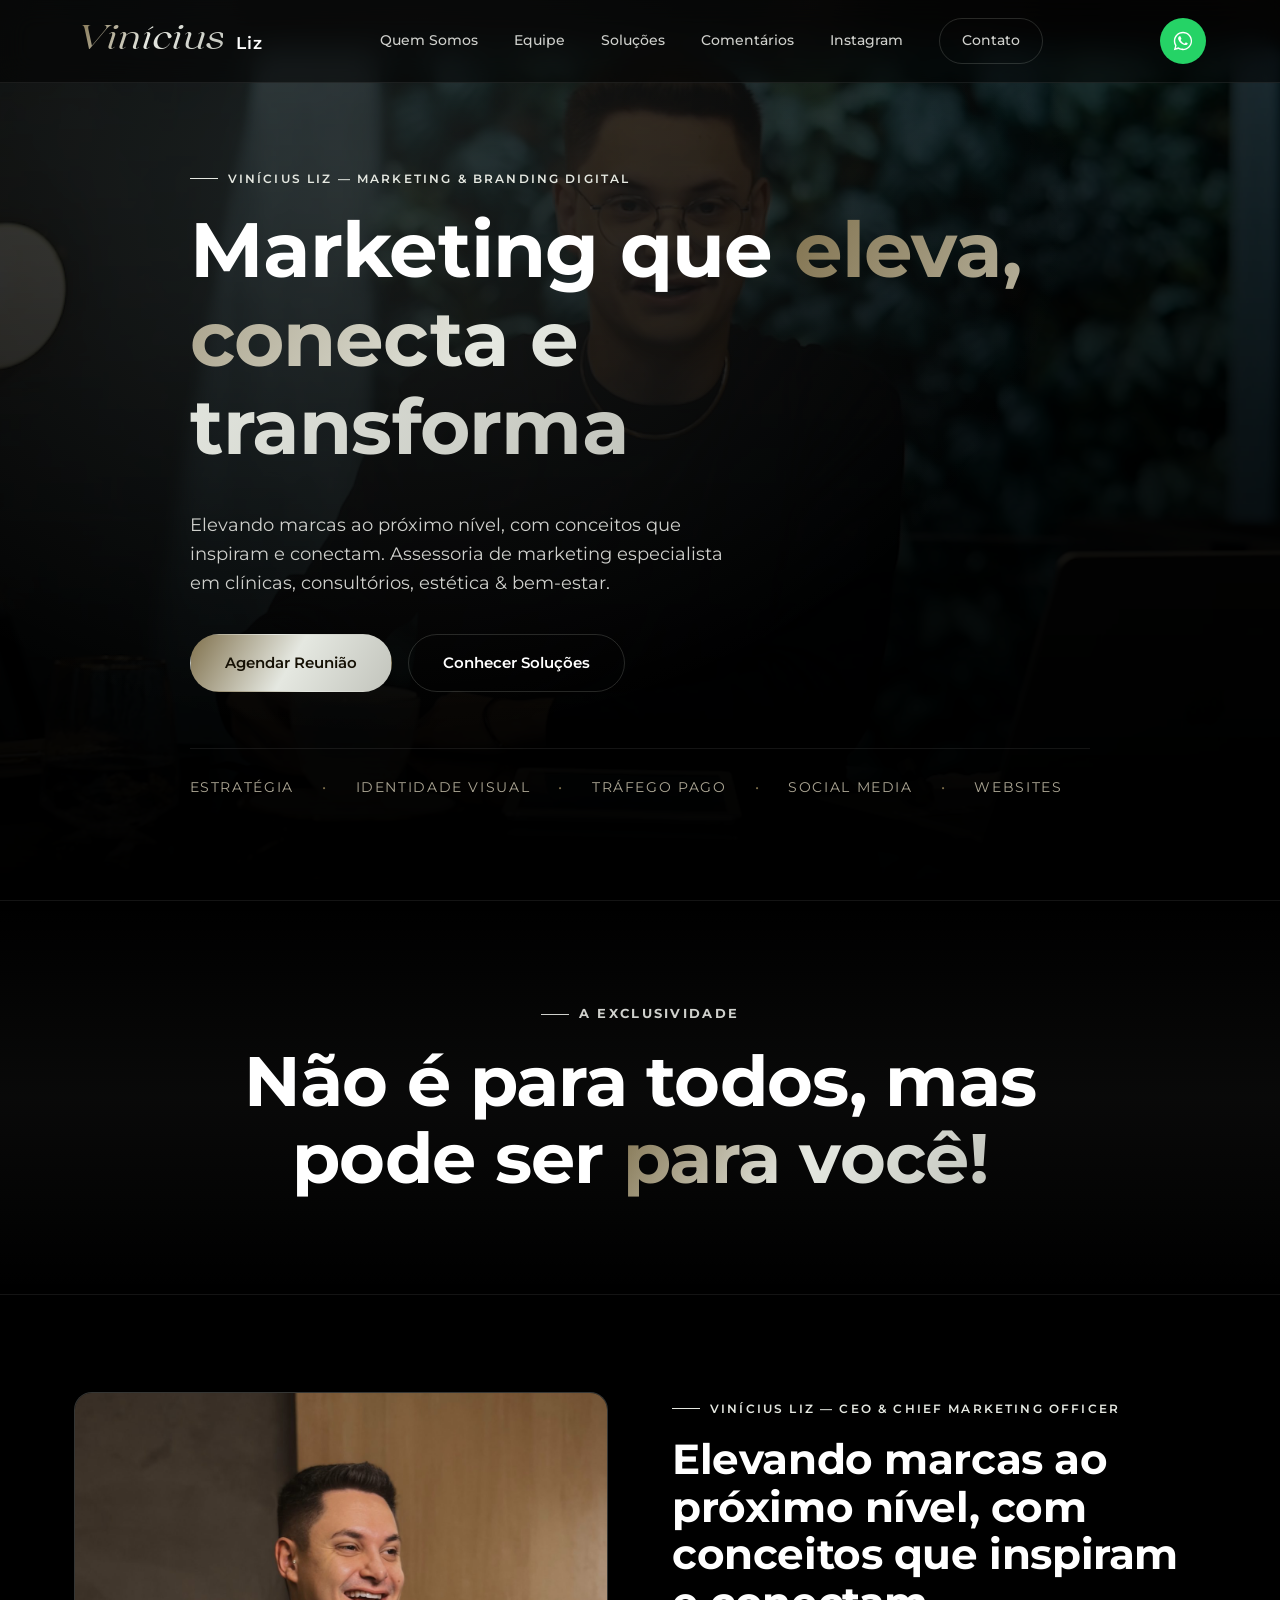
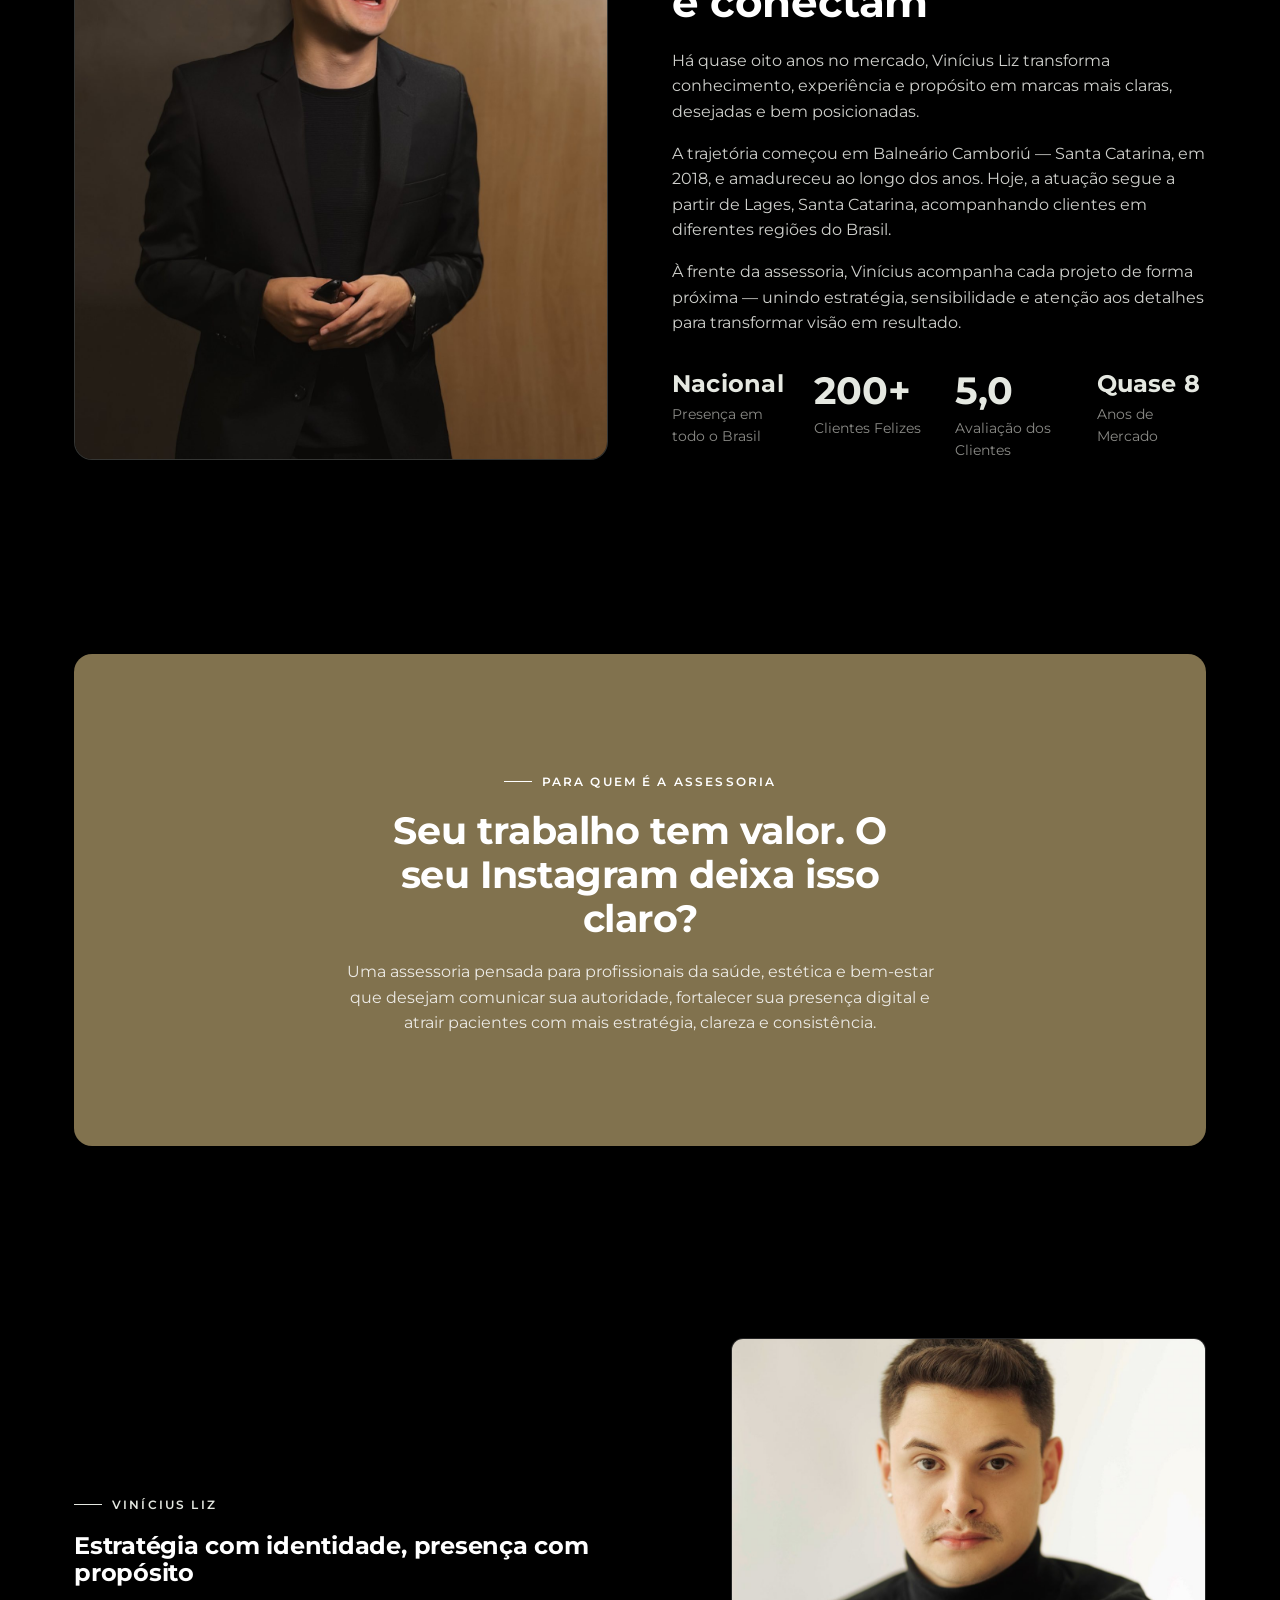
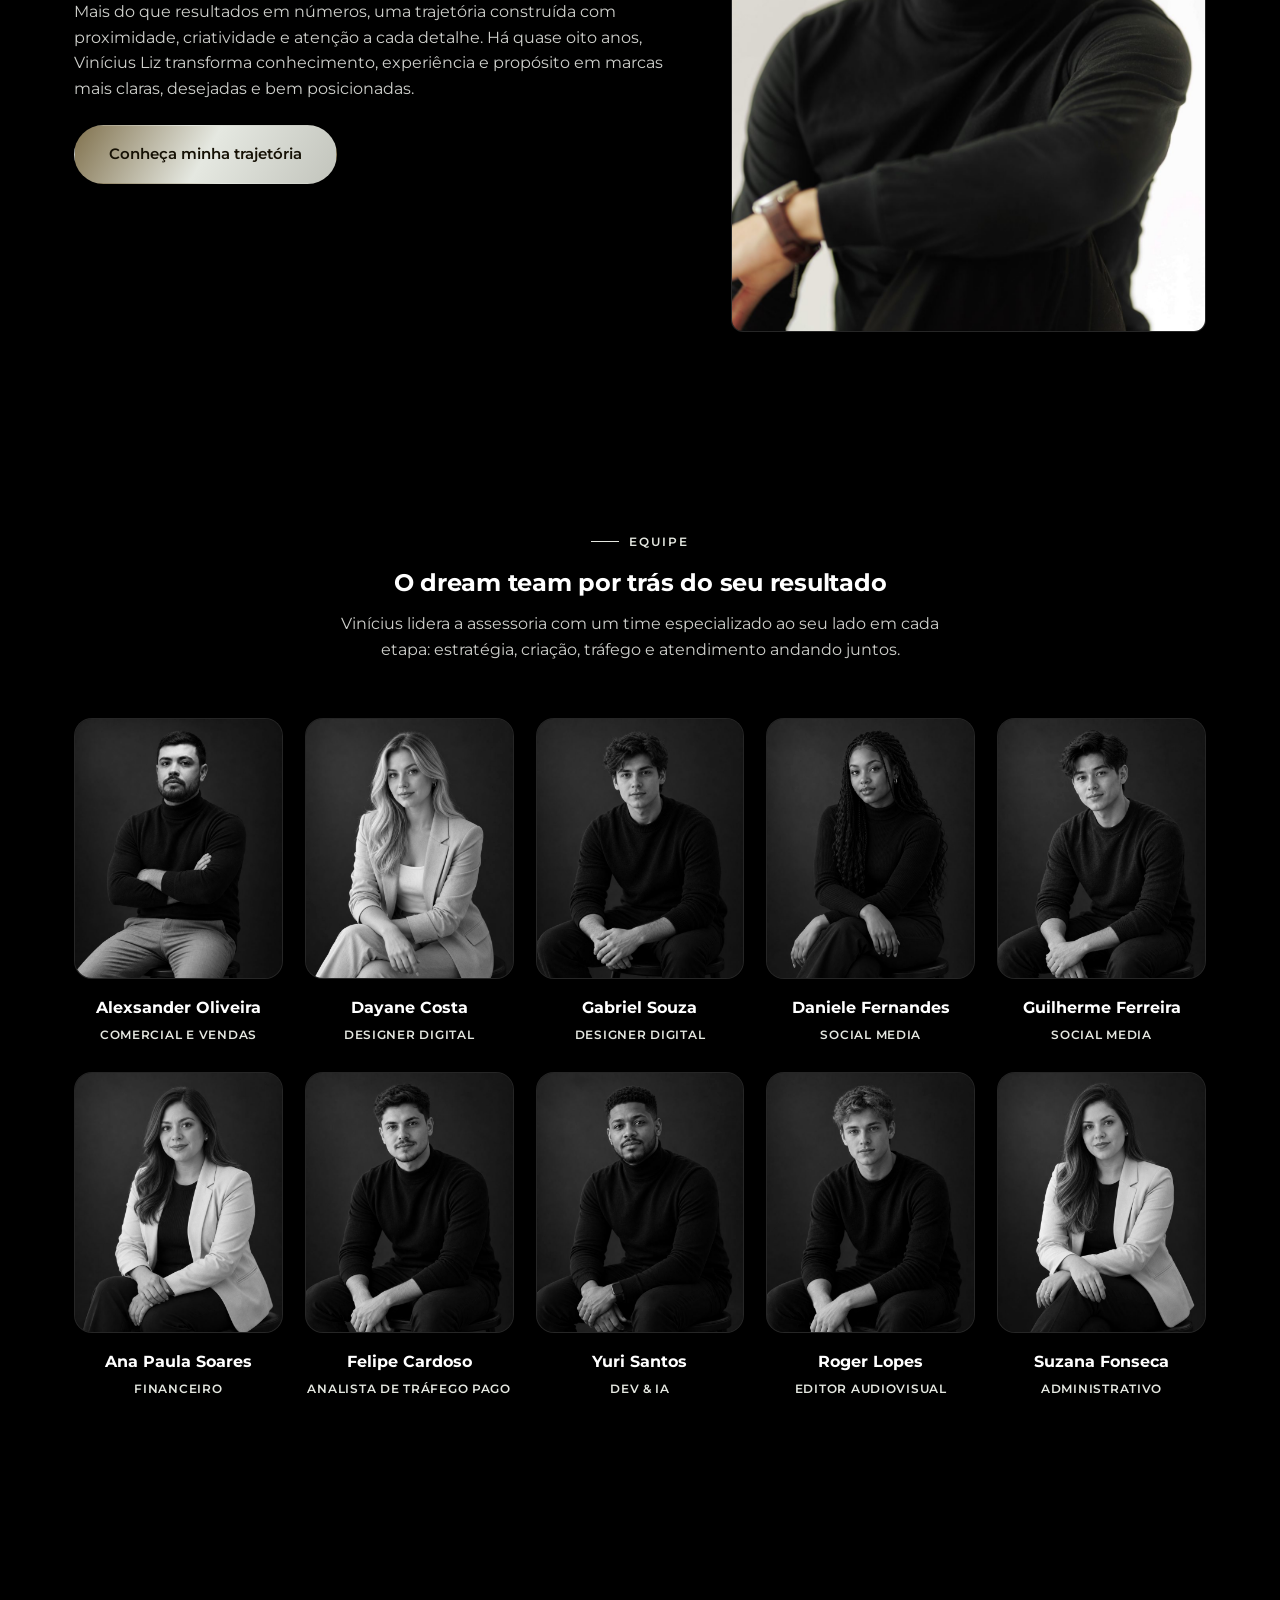
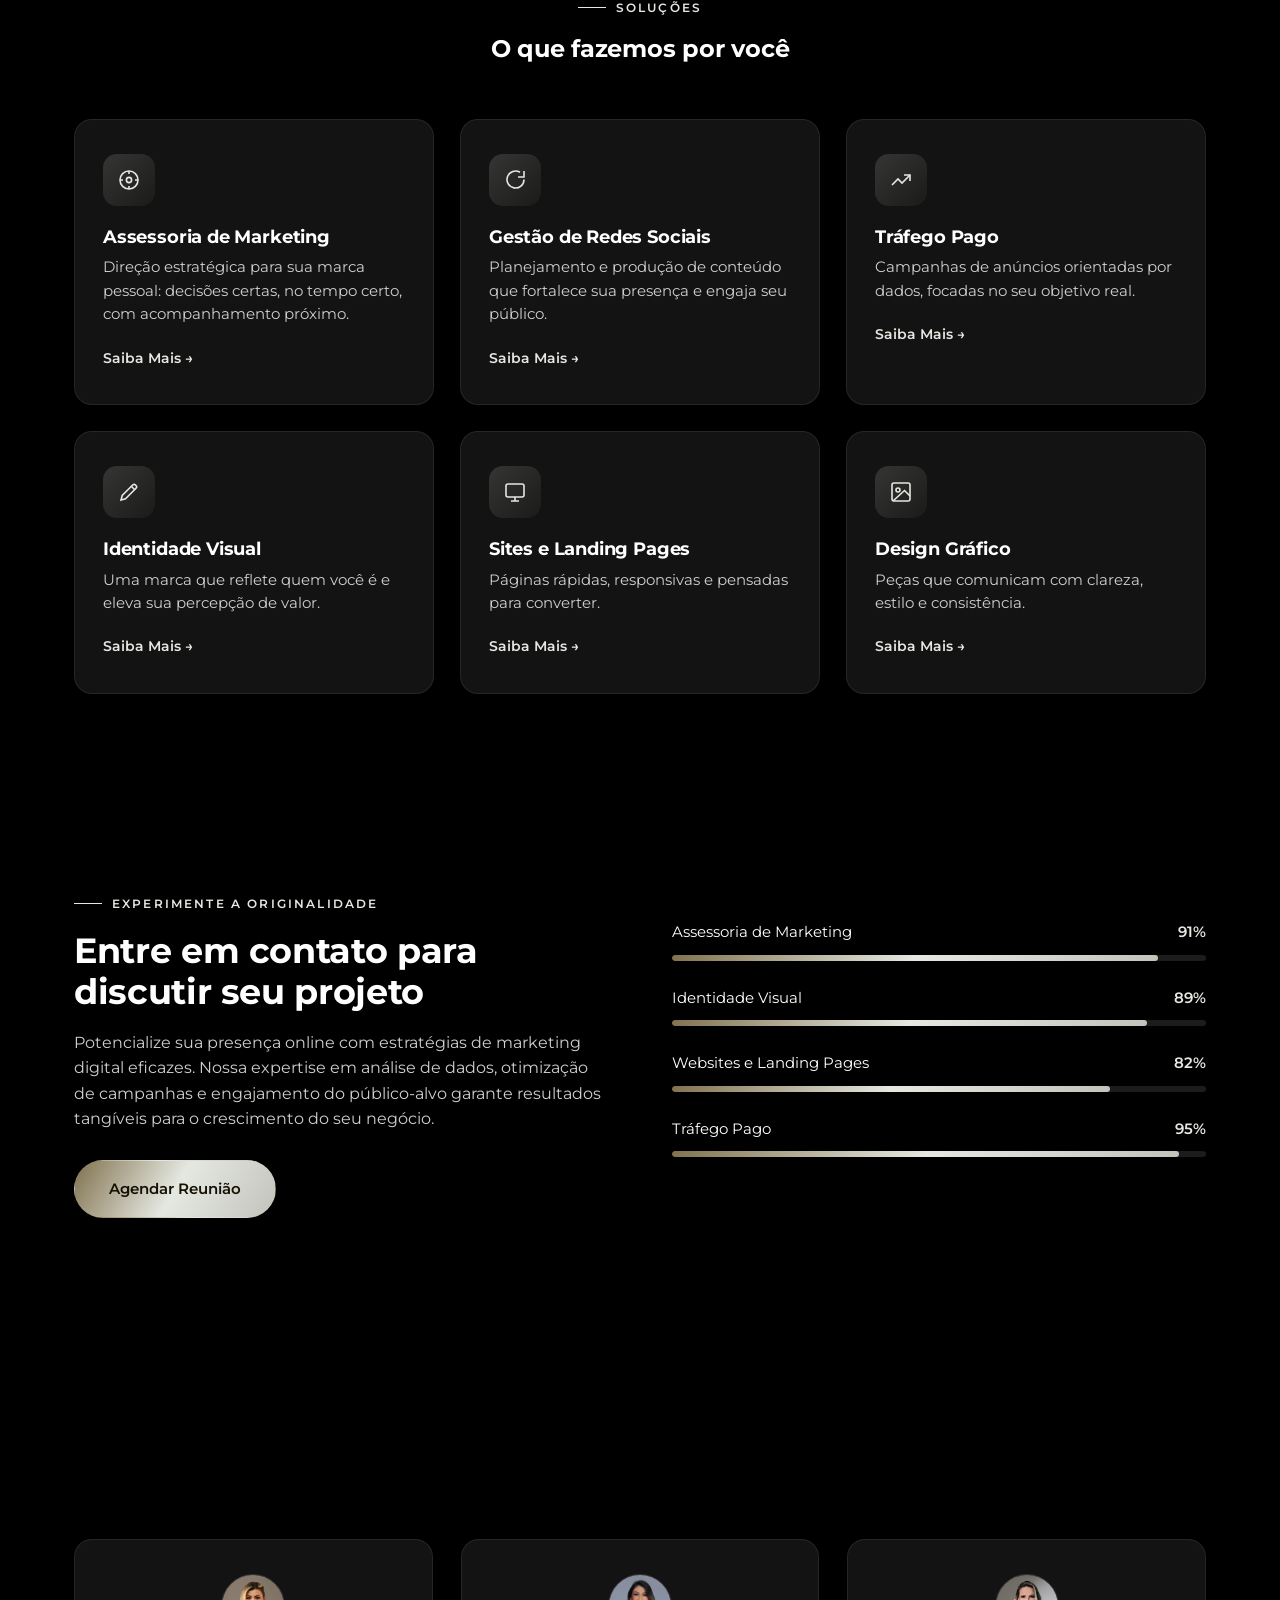
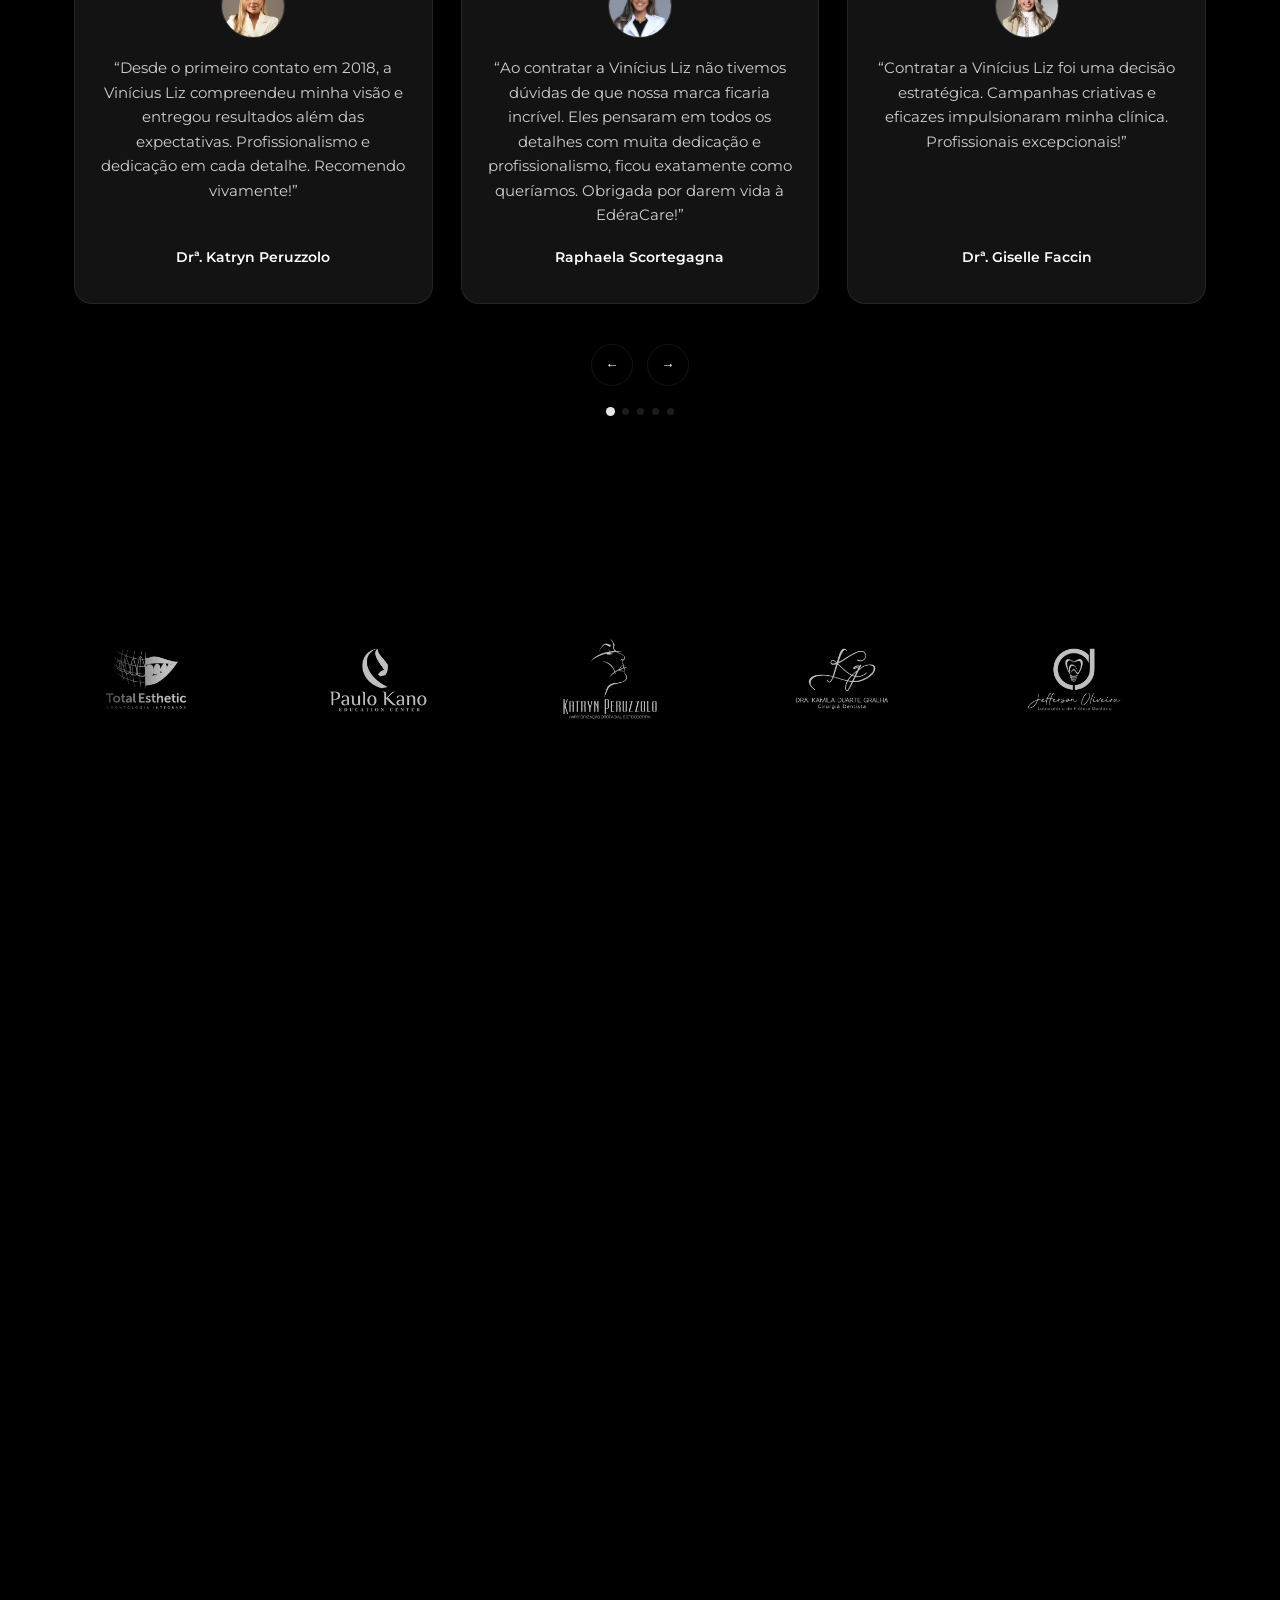
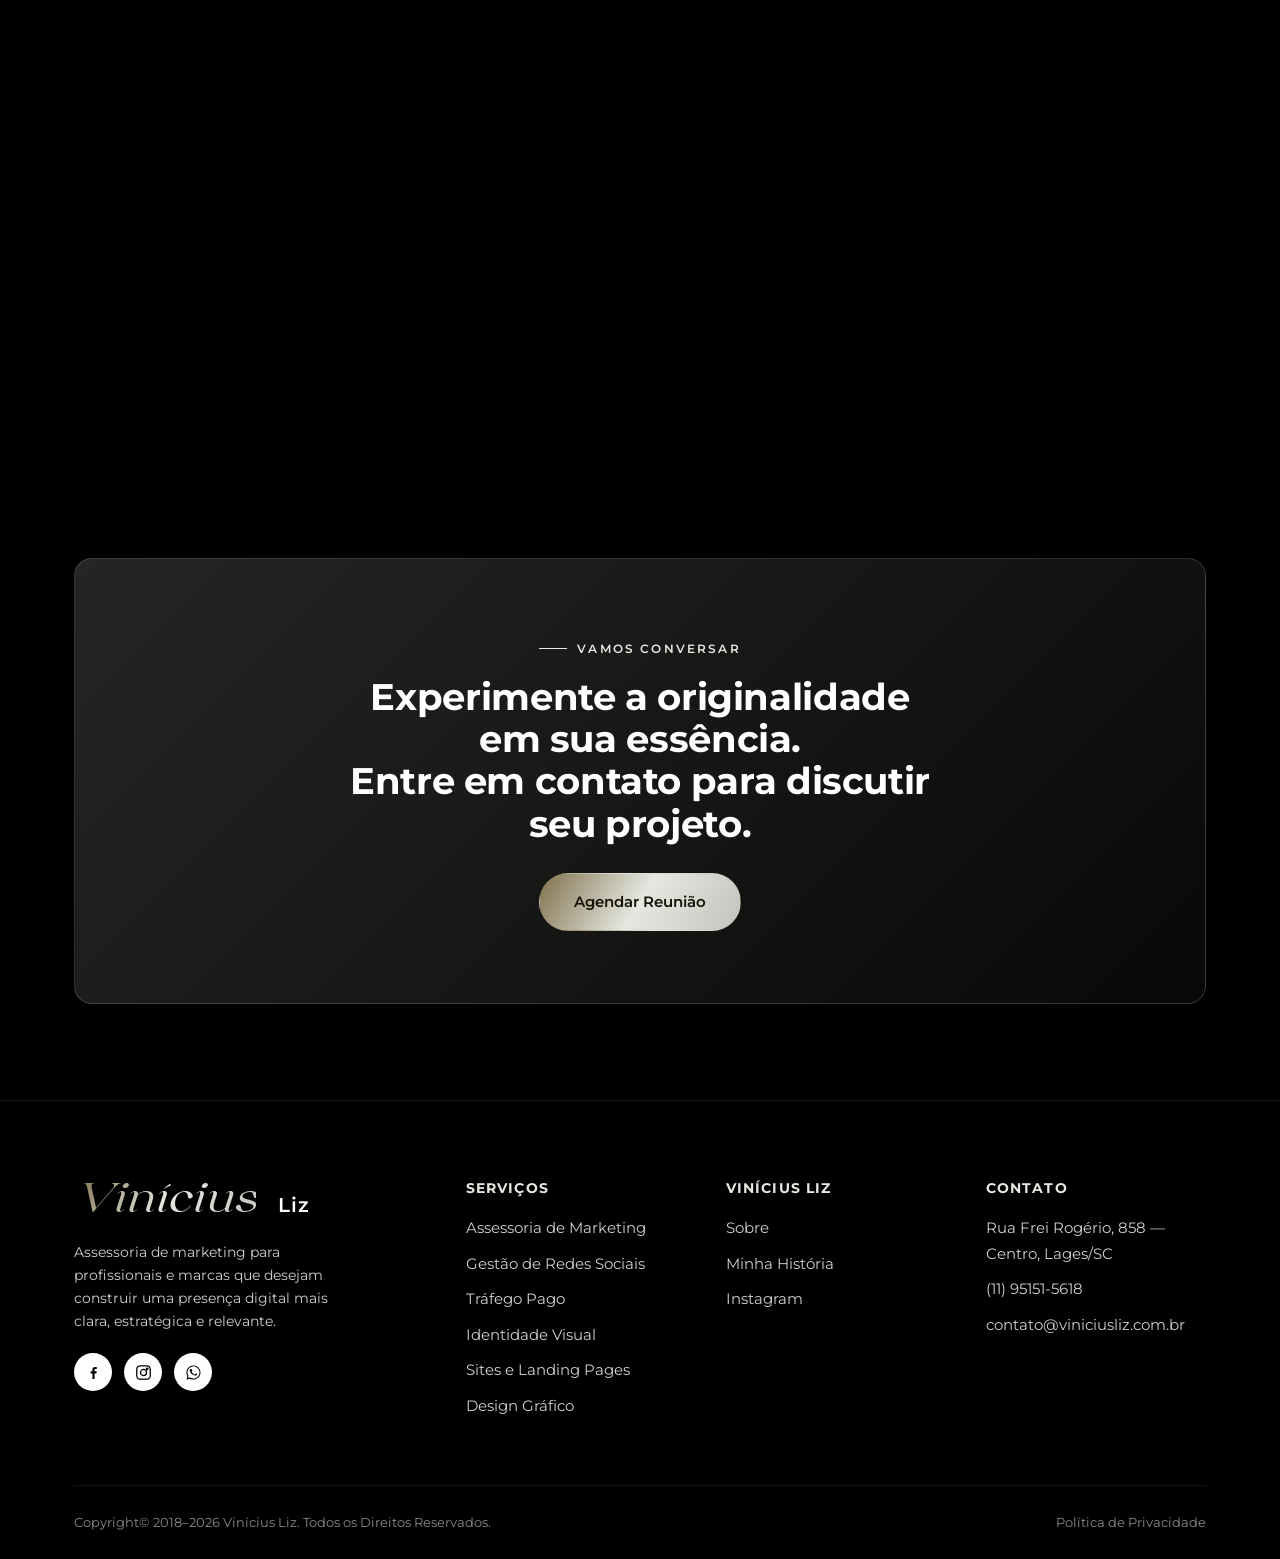
==== commit 69eb6b0b: "Atualiza grid do Instagram com novos posts e aumenta logos dos clientes em 20%" ====
--- a/index.html
+++ b/index.html
@@ -355,27 +355,27 @@
       </a>
     </div>
     <div class="insta-grid">
-      <a class="insta-card reveal" href="https://www.instagram.com/viniciusliz.mkt/p/DIjv0DFStsR/" target="_blank" rel="noopener">
+      <a class="insta-card reveal" href="https://www.instagram.com/anielmusafotografo/reel/DW4o64jkfQh/" target="_blank" rel="noopener">
         <img src="/assets/uploads/2026/09/instagram/post1.jpg" alt="Post do Instagram de Vinícius Liz" loading="lazy">
         <span class="insta-overlay"><svg viewBox="0 0 24 24" fill="none" stroke="currentColor" stroke-width="1.8"><rect x="2.5" y="2.5" width="19" height="19" rx="5"/><circle cx="12" cy="12" r="4.3"/><circle cx="17.2" cy="6.8" r="1"/></svg> Ver post</span>
       </a>
-      <a class="insta-card reveal" href="https://www.instagram.com/viniciusliz.mkt/p/DYr74D8jizl/" target="_blank" rel="noopener">
+      <a class="insta-card reveal" href="https://www.instagram.com/viniciusliz.mkt/p/DdCmpXezKU3/" target="_blank" rel="noopener">
         <img src="/assets/uploads/2026/09/instagram/post2.jpg" alt="Post do Instagram de Vinícius Liz" loading="lazy">
         <span class="insta-overlay"><svg viewBox="0 0 24 24" fill="none" stroke="currentColor" stroke-width="1.8"><rect x="2.5" y="2.5" width="19" height="19" rx="5"/><circle cx="12" cy="12" r="4.3"/><circle cx="17.2" cy="6.8" r="1"/></svg> Ver post</span>
       </a>
-      <a class="insta-card reveal" href="https://www.instagram.com/viniciusliz.mkt/p/DdUMGmrRL5v/" target="_blank" rel="noopener">
+      <a class="insta-card reveal" href="https://www.instagram.com/viniciusliz.mkt/p/DY5ruvnDrmf/" target="_blank" rel="noopener">
         <img src="/assets/uploads/2026/09/instagram/post3.jpg" alt="Post do Instagram de Vinícius Liz" loading="lazy">
         <span class="insta-overlay"><svg viewBox="0 0 24 24" fill="none" stroke="currentColor" stroke-width="1.8"><rect x="2.5" y="2.5" width="19" height="19" rx="5"/><circle cx="12" cy="12" r="4.3"/><circle cx="17.2" cy="6.8" r="1"/></svg> Ver post</span>
       </a>
-      <a class="insta-card reveal" href="https://www.instagram.com/viniciusliz.mkt/p/DZn7A0NkaVz/" target="_blank" rel="noopener">
+      <a class="insta-card reveal" href="https://www.instagram.com/viniciusliz.mkt/p/DJJvPSnOiNO/" target="_blank" rel="noopener">
         <img src="/assets/uploads/2026/09/instagram/post4.jpg" alt="Post do Instagram de Vinícius Liz" loading="lazy">
         <span class="insta-overlay"><svg viewBox="0 0 24 24" fill="none" stroke="currentColor" stroke-width="1.8"><rect x="2.5" y="2.5" width="19" height="19" rx="5"/><circle cx="12" cy="12" r="4.3"/><circle cx="17.2" cy="6.8" r="1"/></svg> Ver post</span>
       </a>
-      <a class="insta-card reveal" href="https://www.instagram.com/viniciusliz.mkt/p/DdCmpXezKU3/" target="_blank" rel="noopener">
+      <a class="insta-card reveal" href="https://www.instagram.com/viniciusliz.mkt/p/DVzHV2tjqDW/" target="_blank" rel="noopener">
         <img src="/assets/uploads/2026/09/instagram/post5.jpg" alt="Post do Instagram de Vinícius Liz" loading="lazy">
         <span class="insta-overlay"><svg viewBox="0 0 24 24" fill="none" stroke="currentColor" stroke-width="1.8"><rect x="2.5" y="2.5" width="19" height="19" rx="5"/><circle cx="12" cy="12" r="4.3"/><circle cx="17.2" cy="6.8" r="1"/></svg> Ver post</span>
       </a>
-      <a class="insta-card reveal" href="https://www.instagram.com/anielmusafotografo/reel/DW4o64jkfQh/" target="_blank" rel="noopener">
+      <a class="insta-card reveal" href="https://www.instagram.com/viniciusliz.mkt/p/DctWeKKO_8V/" target="_blank" rel="noopener">
         <img src="/assets/uploads/2026/09/instagram/post6.jpg" alt="Post do Instagram de Vinícius Liz" loading="lazy">
         <span class="insta-overlay"><svg viewBox="0 0 24 24" fill="none" stroke="currentColor" stroke-width="1.8"><rect x="2.5" y="2.5" width="19" height="19" rx="5"/><circle cx="12" cy="12" r="4.3"/><circle cx="17.2" cy="6.8" r="1"/></svg> Ver post</span>
       </a>
--- a/css/style.css
+++ b/css/style.css
@@ -336,9 +336,9 @@
 /* Logo marquee */
 .logo-marquee{ overflow:hidden; -webkit-mask-image:linear-gradient(90deg,transparent,#000 8%,#000 92%,transparent); }
 .logo-track{ display:flex; align-items:center; gap:88px; width:max-content; animation:scrollX 38s linear infinite; }
-.logo-track img{ height:120px; width:auto; opacity:.75; filter:grayscale(1) brightness(2); transition:opacity .25s; }
+.logo-track img{ height:144px; width:auto; opacity:.75; filter:grayscale(1) brightness(2); transition:opacity .25s; }
 .logo-track img:hover{ opacity:1; }
-@media (max-width:768px){ .logo-track img{ height:90px; } .logo-track{ gap:56px; } }
+@media (max-width:768px){ .logo-track img{ height:108px; } .logo-track{ gap:56px; } }
 @keyframes scrollX{ from{ transform:translateX(0);} to{ transform:translateX(-50%);} }
 
 /* Instagram grid */
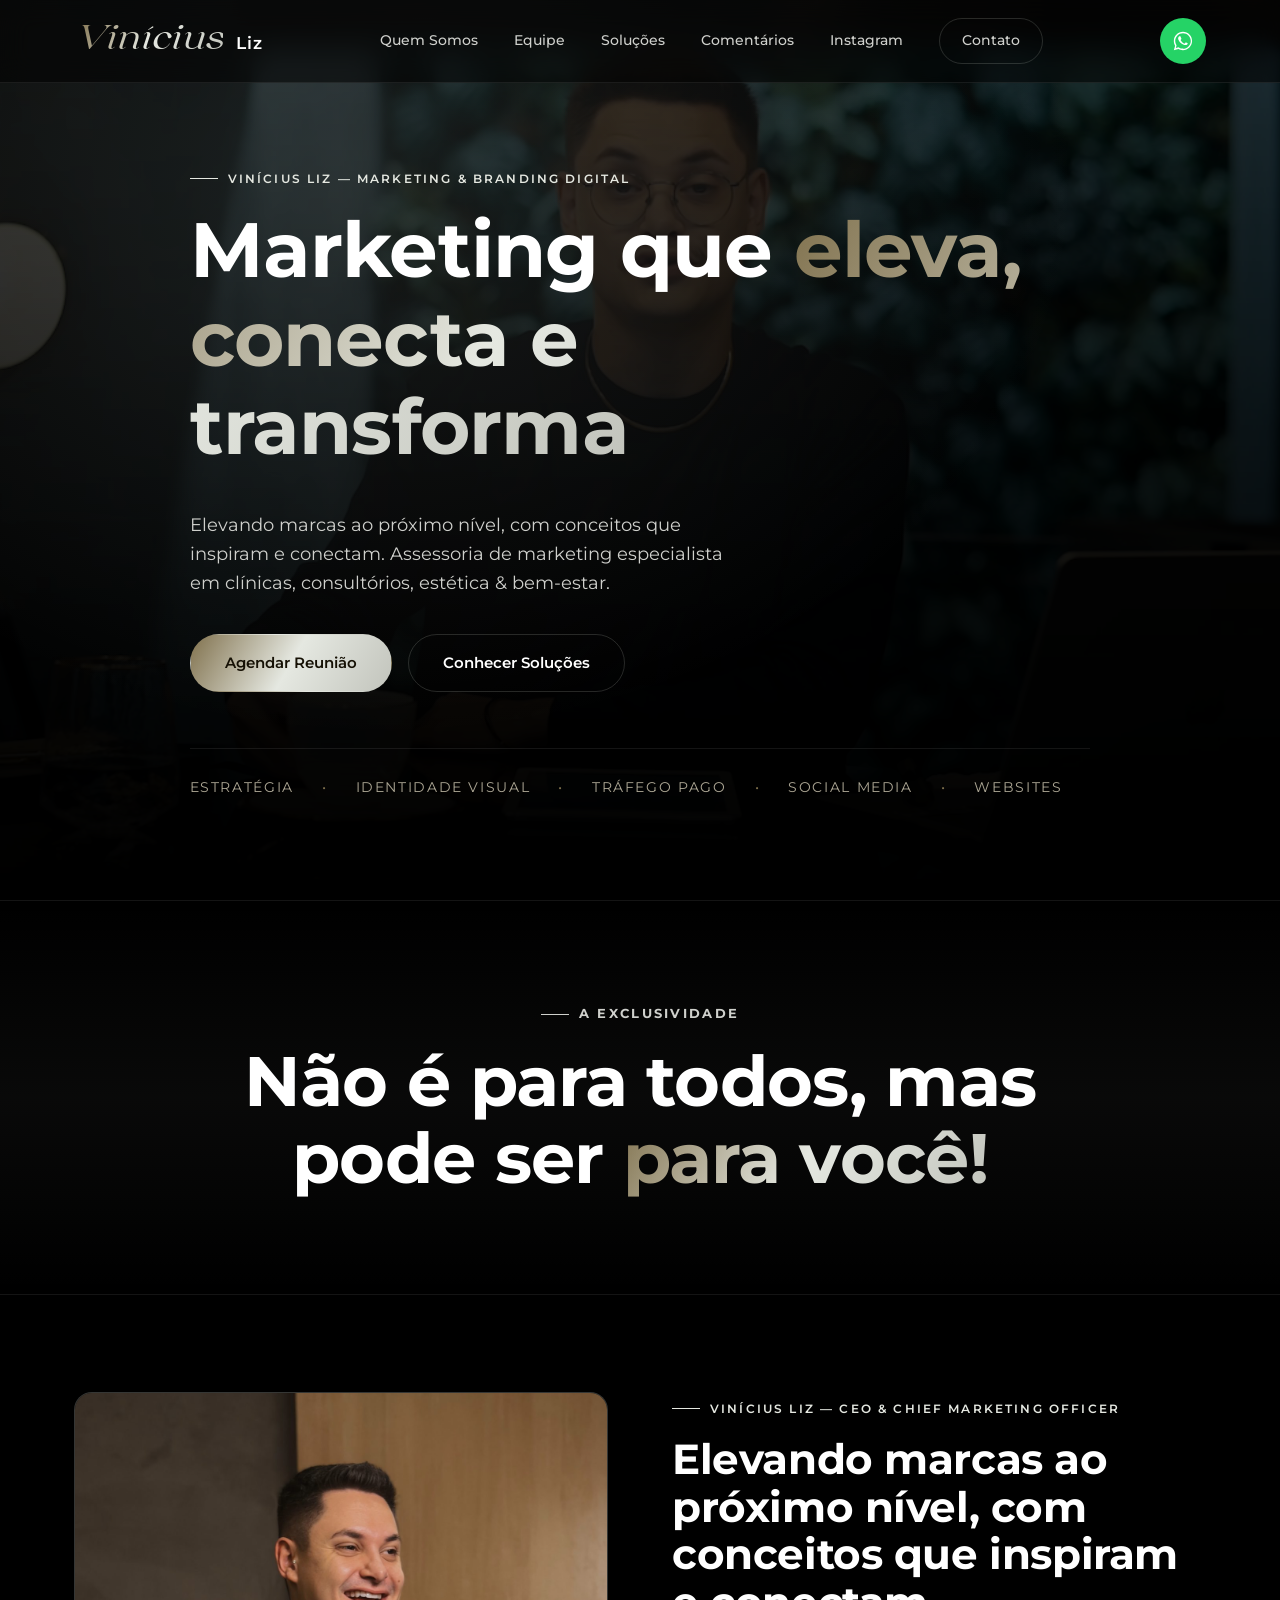
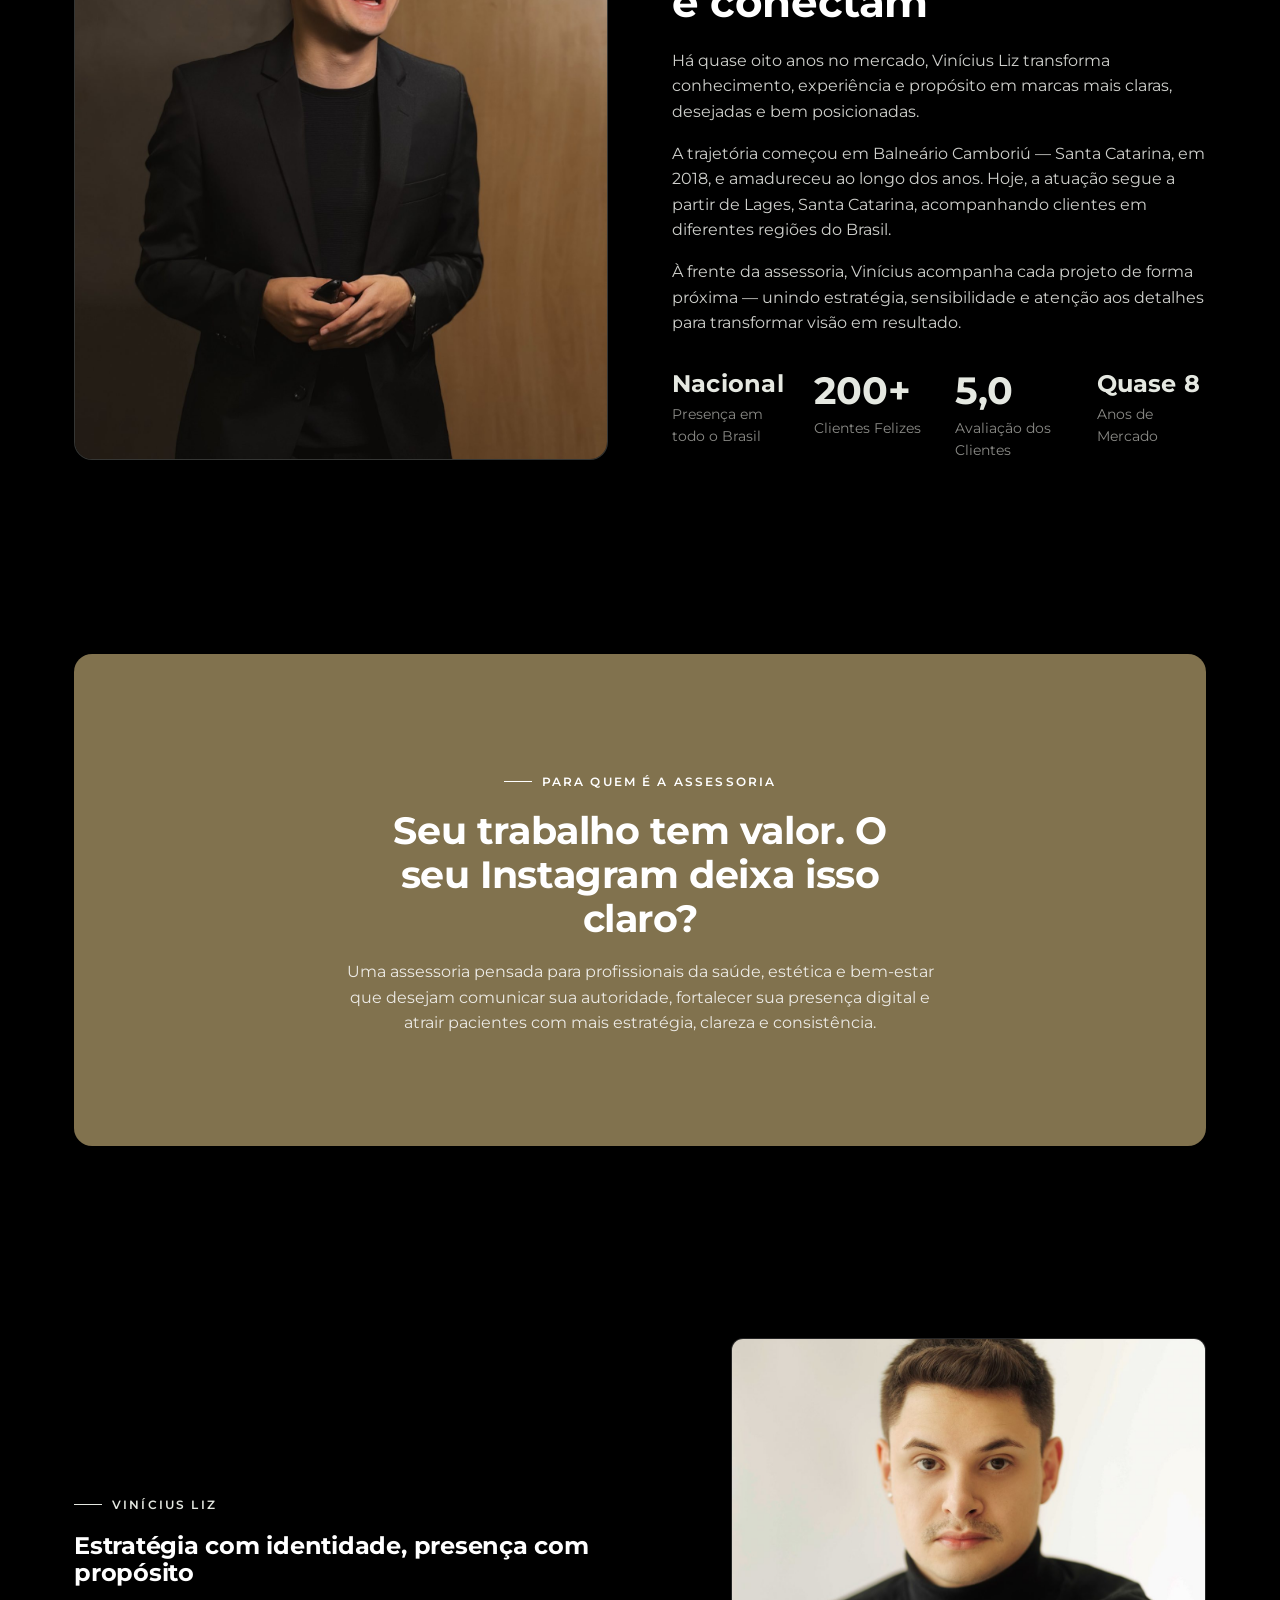
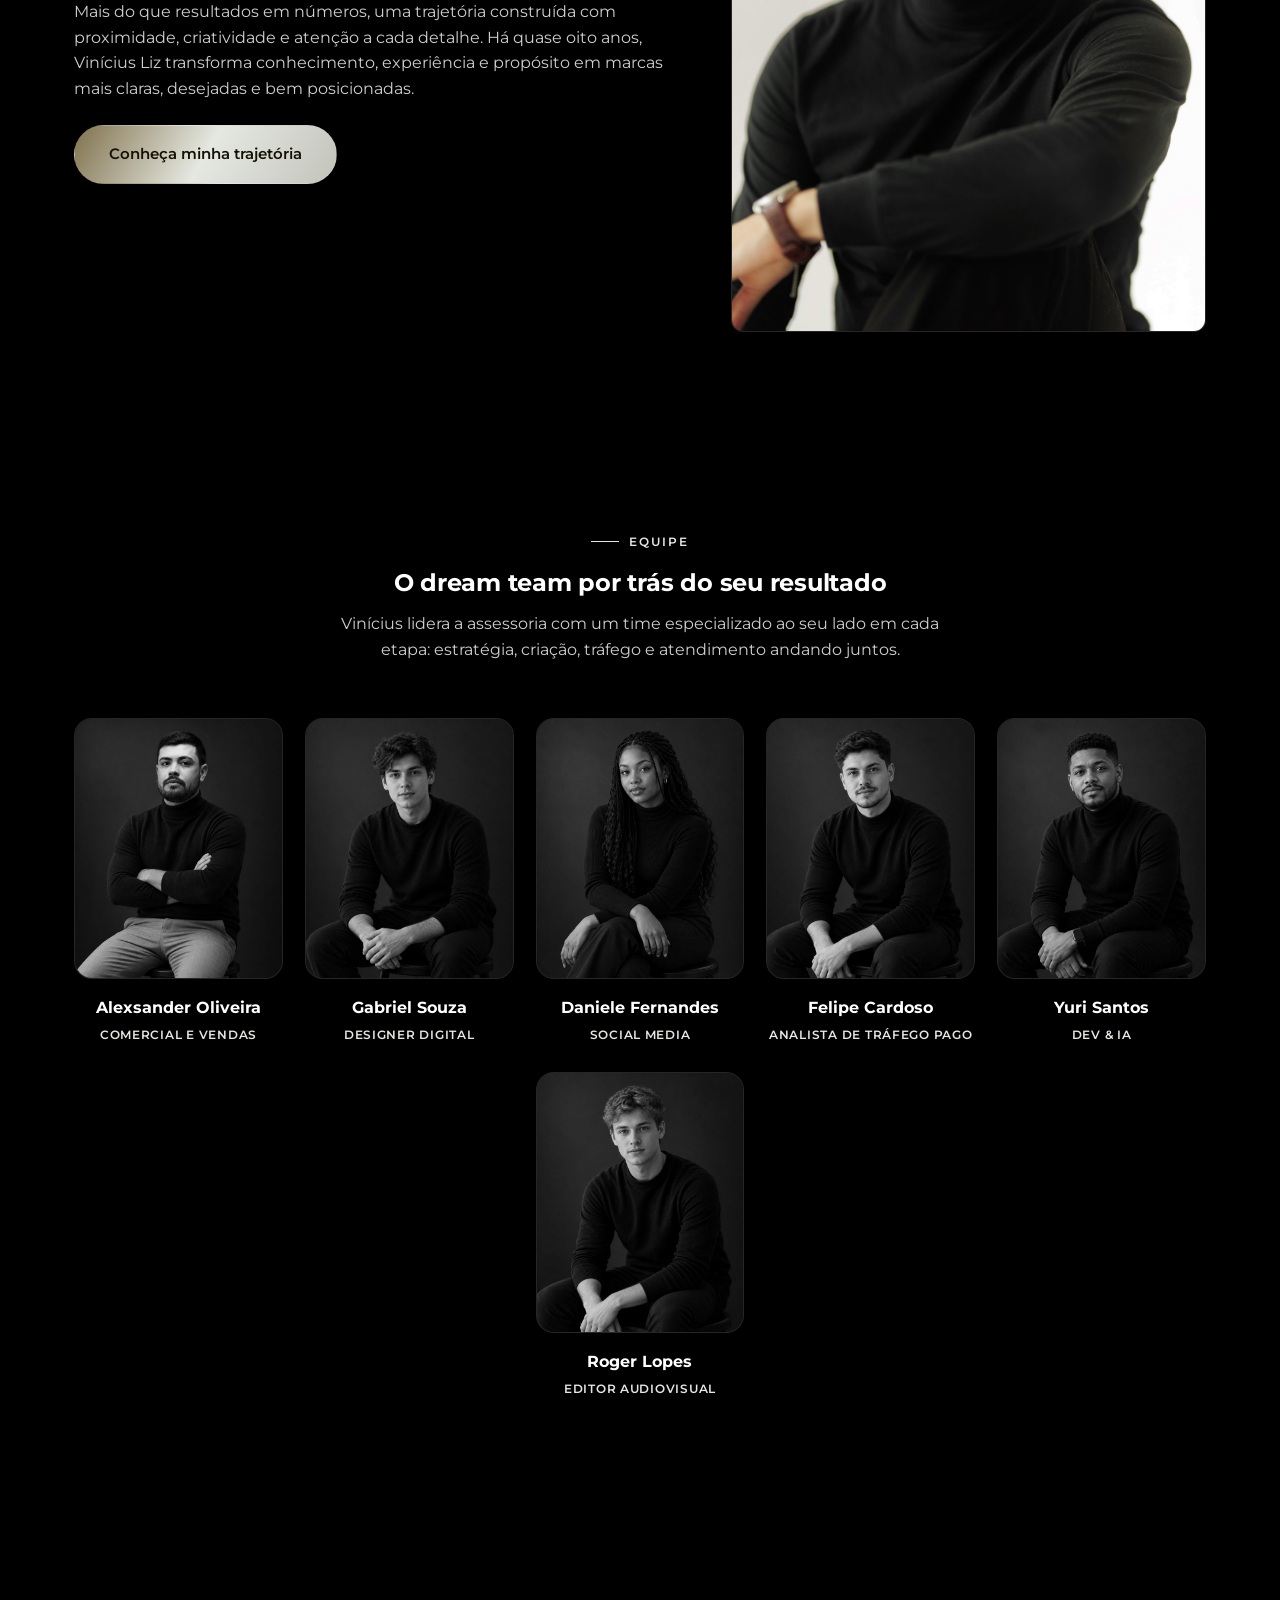
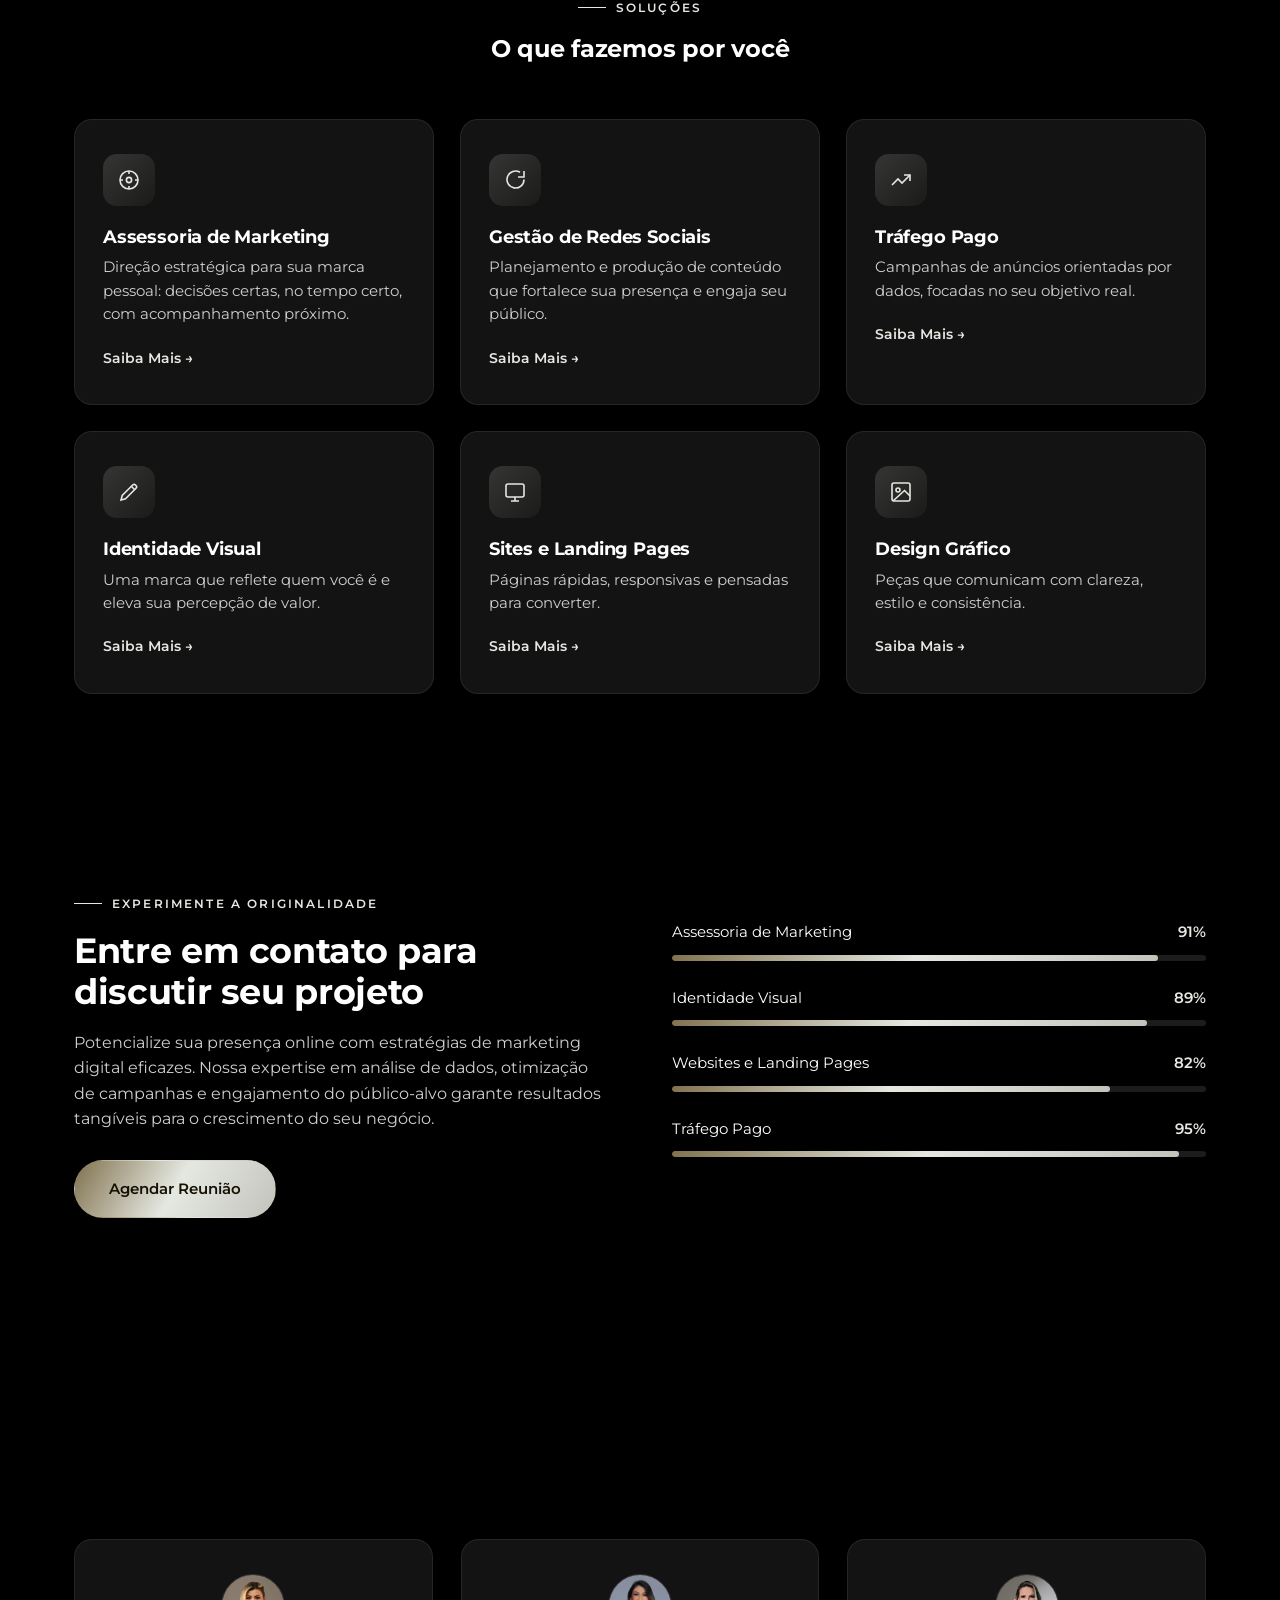
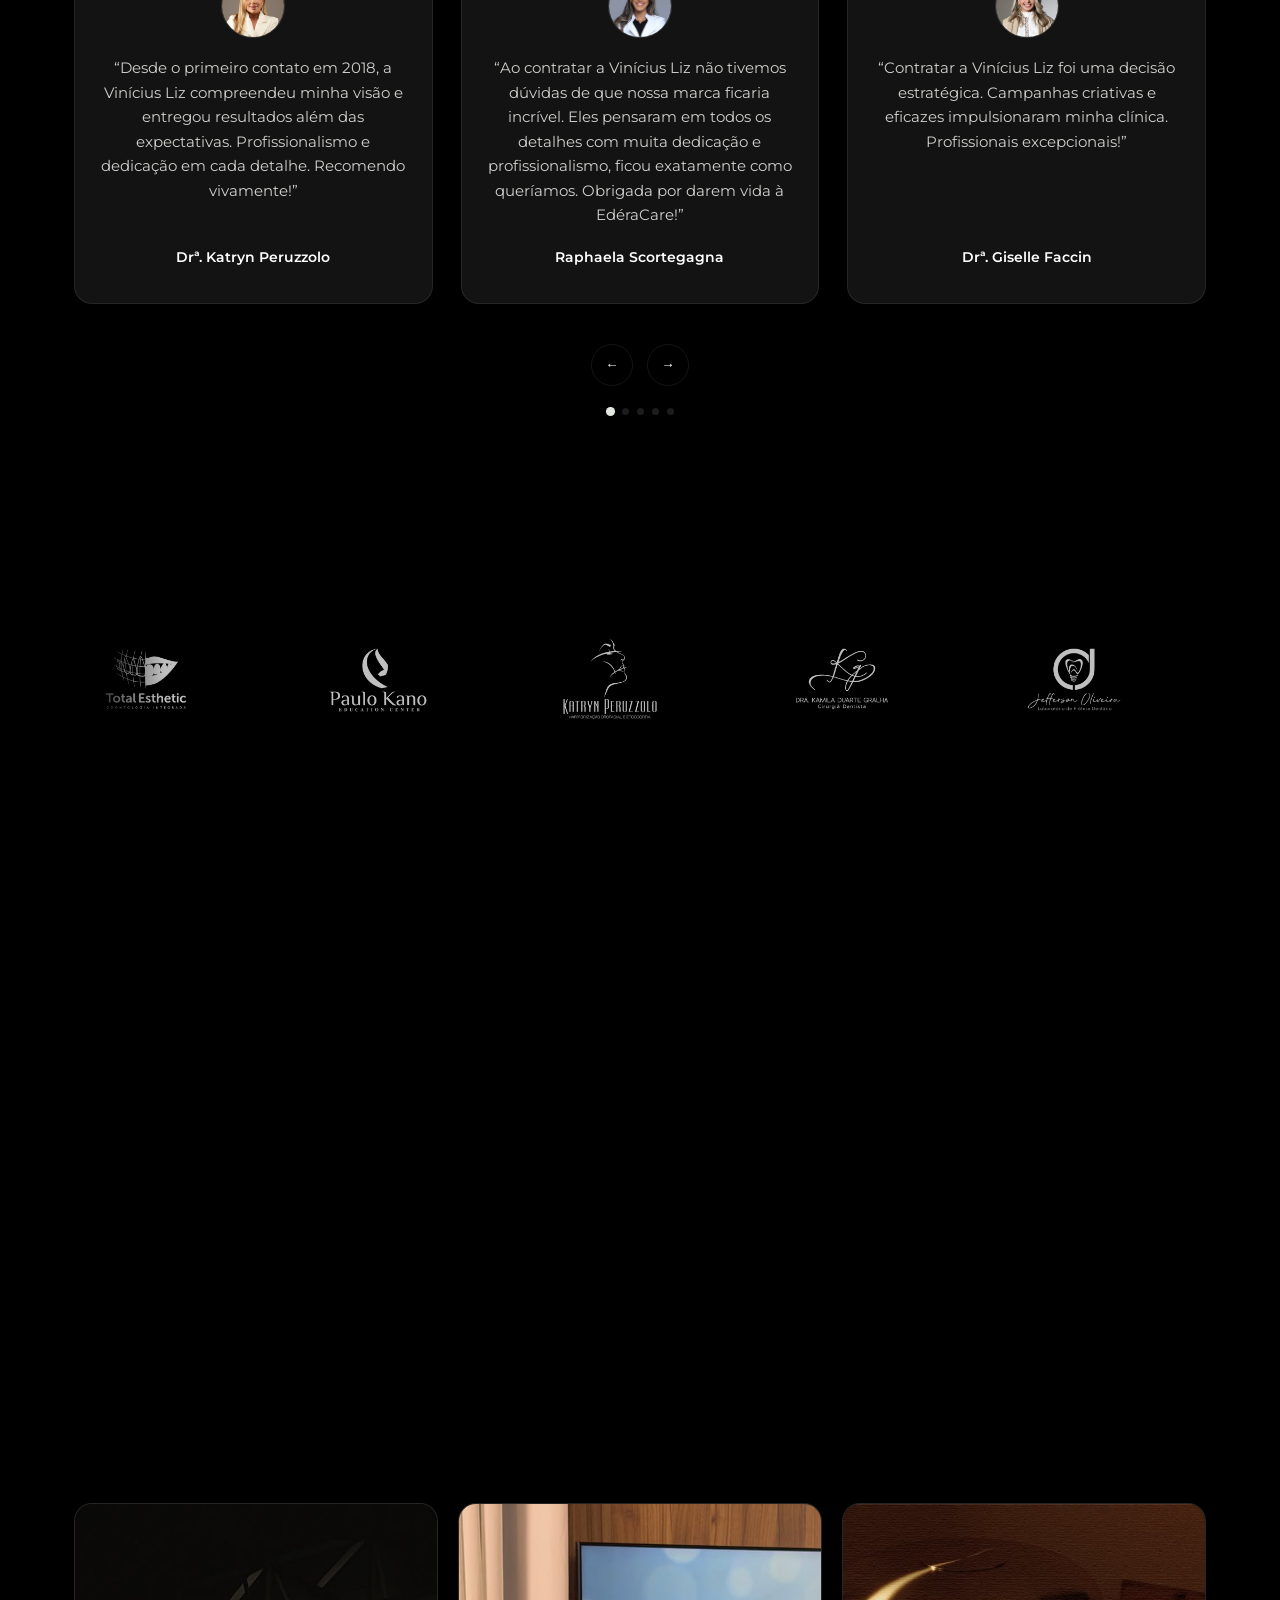
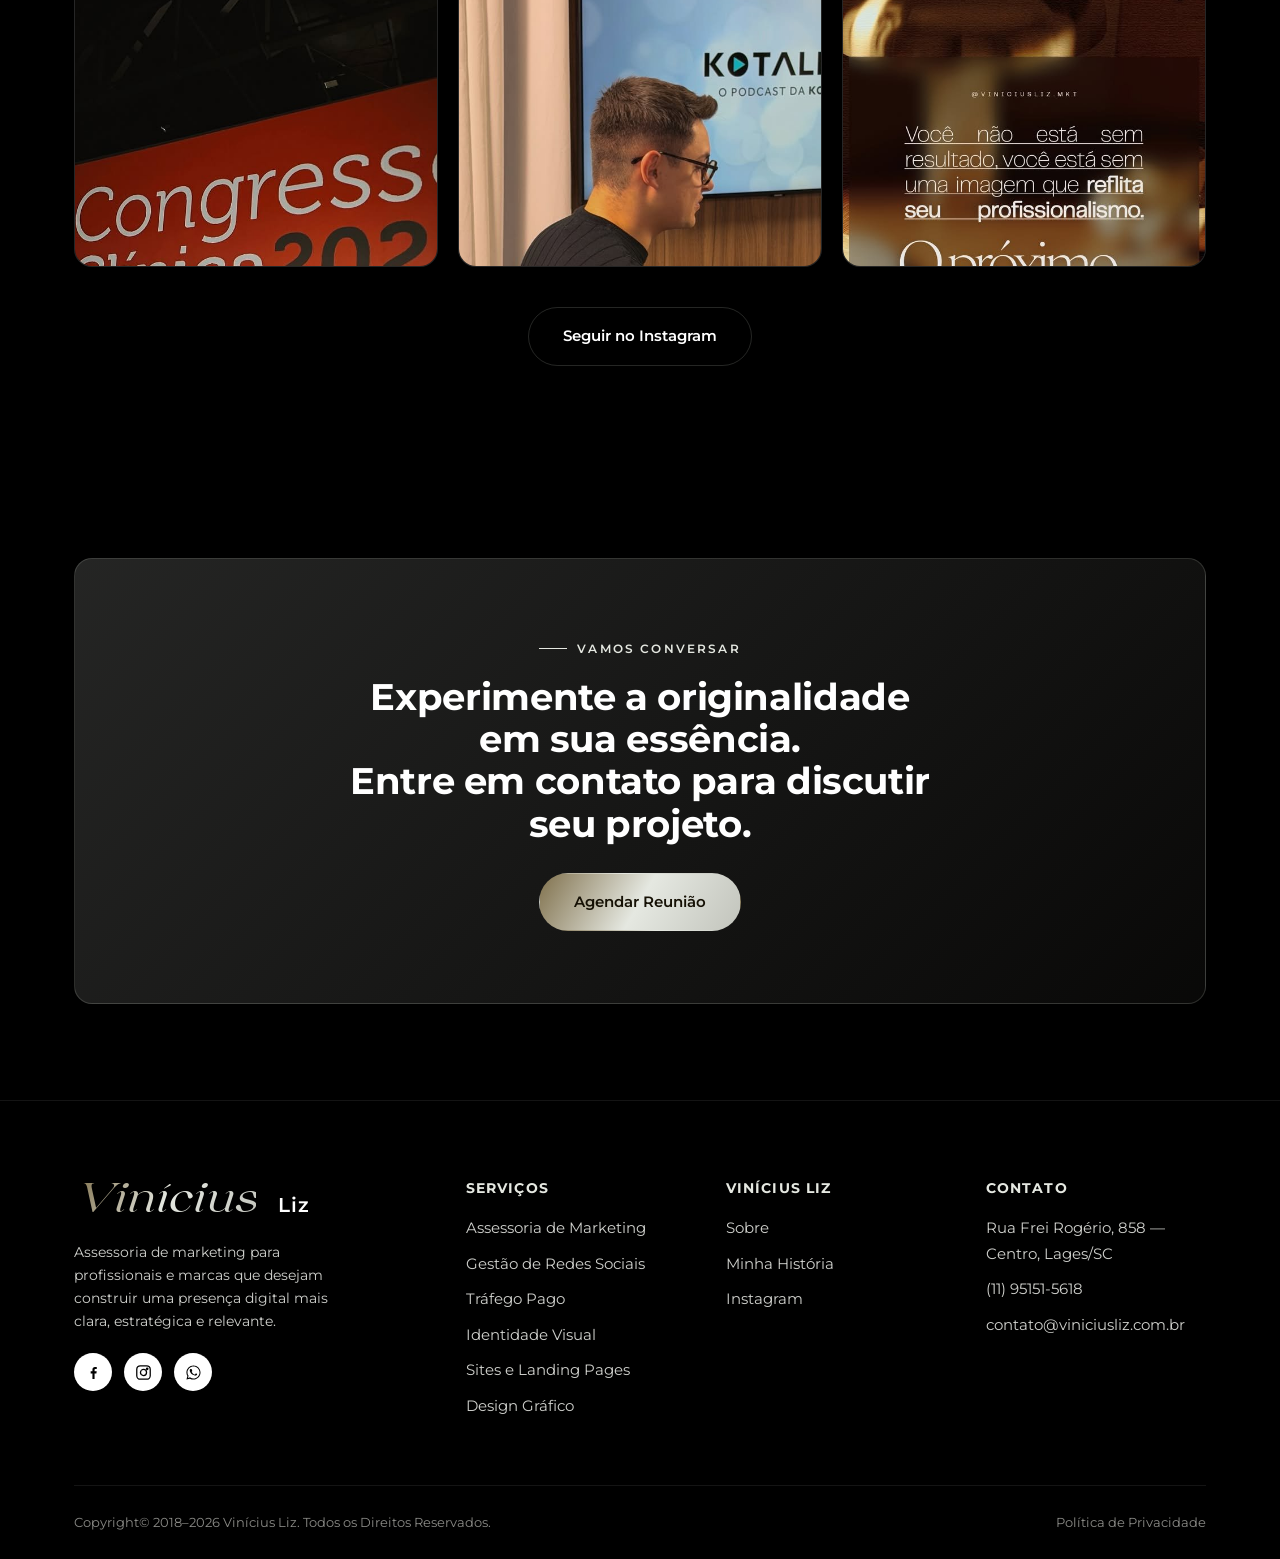
==== commit e88bab3e: "Oculta 4 membros da equipe a pedido do cliente e centraliza grid" ====
--- a/index.html
+++ b/index.html
@@ -127,11 +127,13 @@
         <div class="team-name">Alexsander Oliveira</div>
         <div class="team-role">Comercial e Vendas</div>
       </div>
+      <!-- oculto a pedido do cliente em 2026-09 — remover comentário para exibir de novo
       <div class="team-card reveal">
         <div class="team-photo"><img src="/assets/uploads/2026/09/equipe/equipe-dayane-costa.jpg" alt="Dayane Costa" loading="lazy"></div>
         <div class="team-name">Dayane Costa</div>
         <div class="team-role">Designer Digital</div>
       </div>
+      -->
       <div class="team-card reveal">
         <div class="team-photo"><img src="/assets/uploads/2026/09/equipe/equipe-gabriel-souza.jpg" alt="Gabriel Souza" loading="lazy"></div>
         <div class="team-name">Gabriel Souza</div>
@@ -142,16 +144,20 @@
         <div class="team-name">Daniele Fernandes</div>
         <div class="team-role">Social Media</div>
       </div>
+      <!-- oculto a pedido do cliente em 2026-09 — remover comentário para exibir de novo
       <div class="team-card reveal">
         <div class="team-photo"><img src="/assets/uploads/2026/09/equipe/equipe-guilherme-ferreira.jpg" alt="Guilherme Ferreira" loading="lazy"></div>
         <div class="team-name">Guilherme Ferreira</div>
         <div class="team-role">Social Media</div>
       </div>
+      -->
+      <!-- oculto a pedido do cliente em 2026-09 — remover comentário para exibir de novo
       <div class="team-card reveal">
         <div class="team-photo"><img src="/assets/uploads/2026/09/equipe/equipe-ana-paula-soares.jpg" alt="Ana Paula Soares" loading="lazy"></div>
         <div class="team-name">Ana Paula Soares</div>
         <div class="team-role">Financeiro</div>
       </div>
+      -->
       <div class="team-card reveal">
         <div class="team-photo"><img src="/assets/uploads/2026/09/equipe/equipe-felipe-cardoso.jpg" alt="Felipe Cardoso" loading="lazy"></div>
         <div class="team-name">Felipe Cardoso</div>
@@ -167,11 +173,13 @@
         <div class="team-name">Roger Lopes</div>
         <div class="team-role">Editor Audiovisual</div>
       </div>
+      <!-- oculto a pedido do cliente em 2026-09 — remover comentário para exibir de novo
       <div class="team-card reveal">
         <div class="team-photo"><img src="/assets/uploads/2026/09/equipe/equipe-suzana-fonseca.jpg" alt="Suzana Fonseca" loading="lazy"></div>
         <div class="team-name">Suzana Fonseca</div>
         <div class="team-role">Administrativo</div>
       </div>
+      -->
     </div>
   </div>
 </section>
--- a/css/style.css
+++ b/css/style.css
@@ -267,9 +267,9 @@
 
 /* Team / Dream Team */
 .team-grid{
-  display:grid; grid-template-columns:repeat(5,1fr); gap:28px 22px; margin-top:56px;
-}
-.team-card{ text-align:center; }
+  display:flex; flex-wrap:wrap; justify-content:center; gap:28px 22px; margin-top:56px;
+}
+.team-card{ text-align:center; width:calc((100% - 22px*4)/5); }
 .team-photo{
   position:relative; aspect-ratio:4/5; border-radius:var(--radius); overflow:hidden;
   background:var(--surface); border:1px solid var(--border-soft);
@@ -291,9 +291,9 @@
   font-size:.76rem; font-weight:600; color:var(--gold); text-transform:uppercase;
   letter-spacing:.06em; margin-top:4px;
 }
-.team-lead{ grid-column:1 / -1; }
-@media (max-width:980px){ .team-grid{ grid-template-columns:repeat(3,1fr); } }
-@media (max-width:620px){ .team-grid{ grid-template-columns:repeat(2,1fr); gap:24px 16px; } }
+.team-lead{ width:100%; }
+@media (max-width:980px){ .team-card{ width:calc((100% - 22px*2)/3); } }
+@media (max-width:620px){ .team-grid{ gap:24px 16px; } .team-card{ width:calc((100% - 16px)/2); } }
 
 /* Skills / progress */
 .skills-wrap{ display:grid; grid-template-columns:1fr 1fr; gap:64px; align-items:center; }
